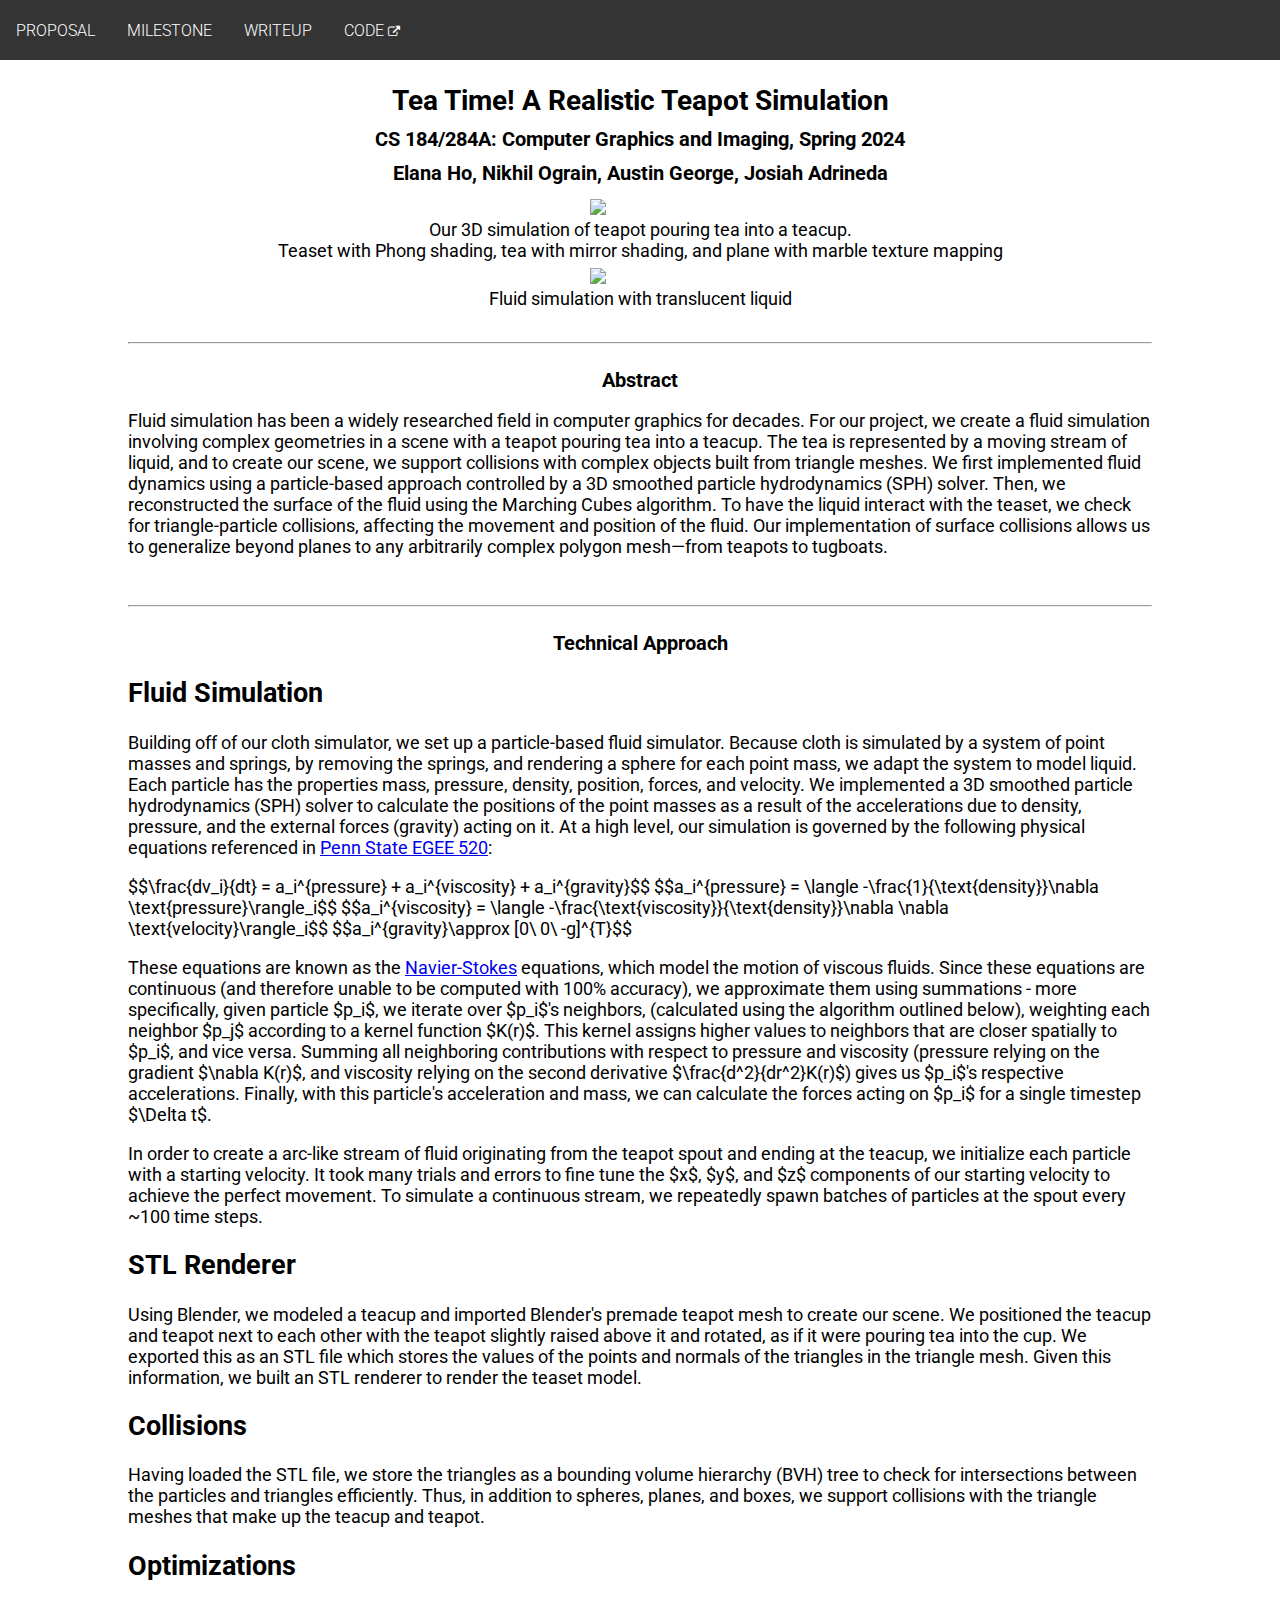
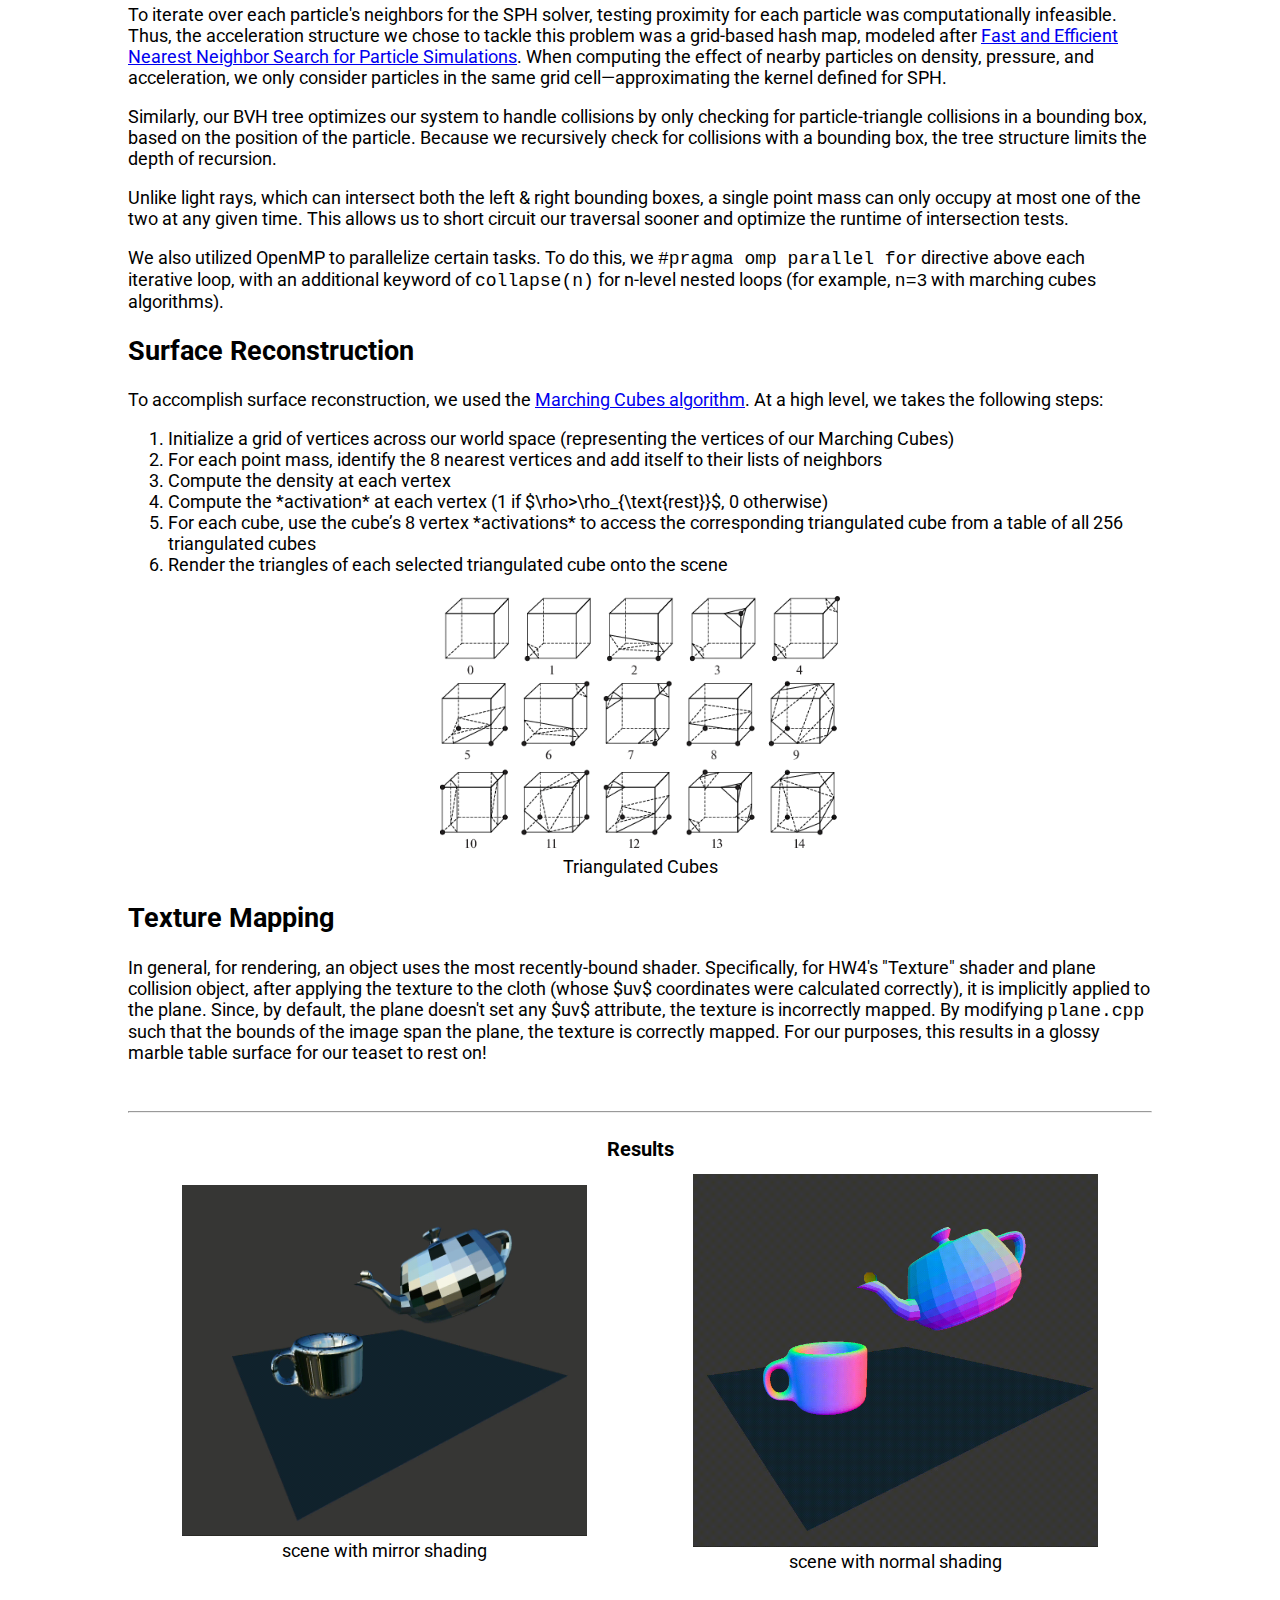
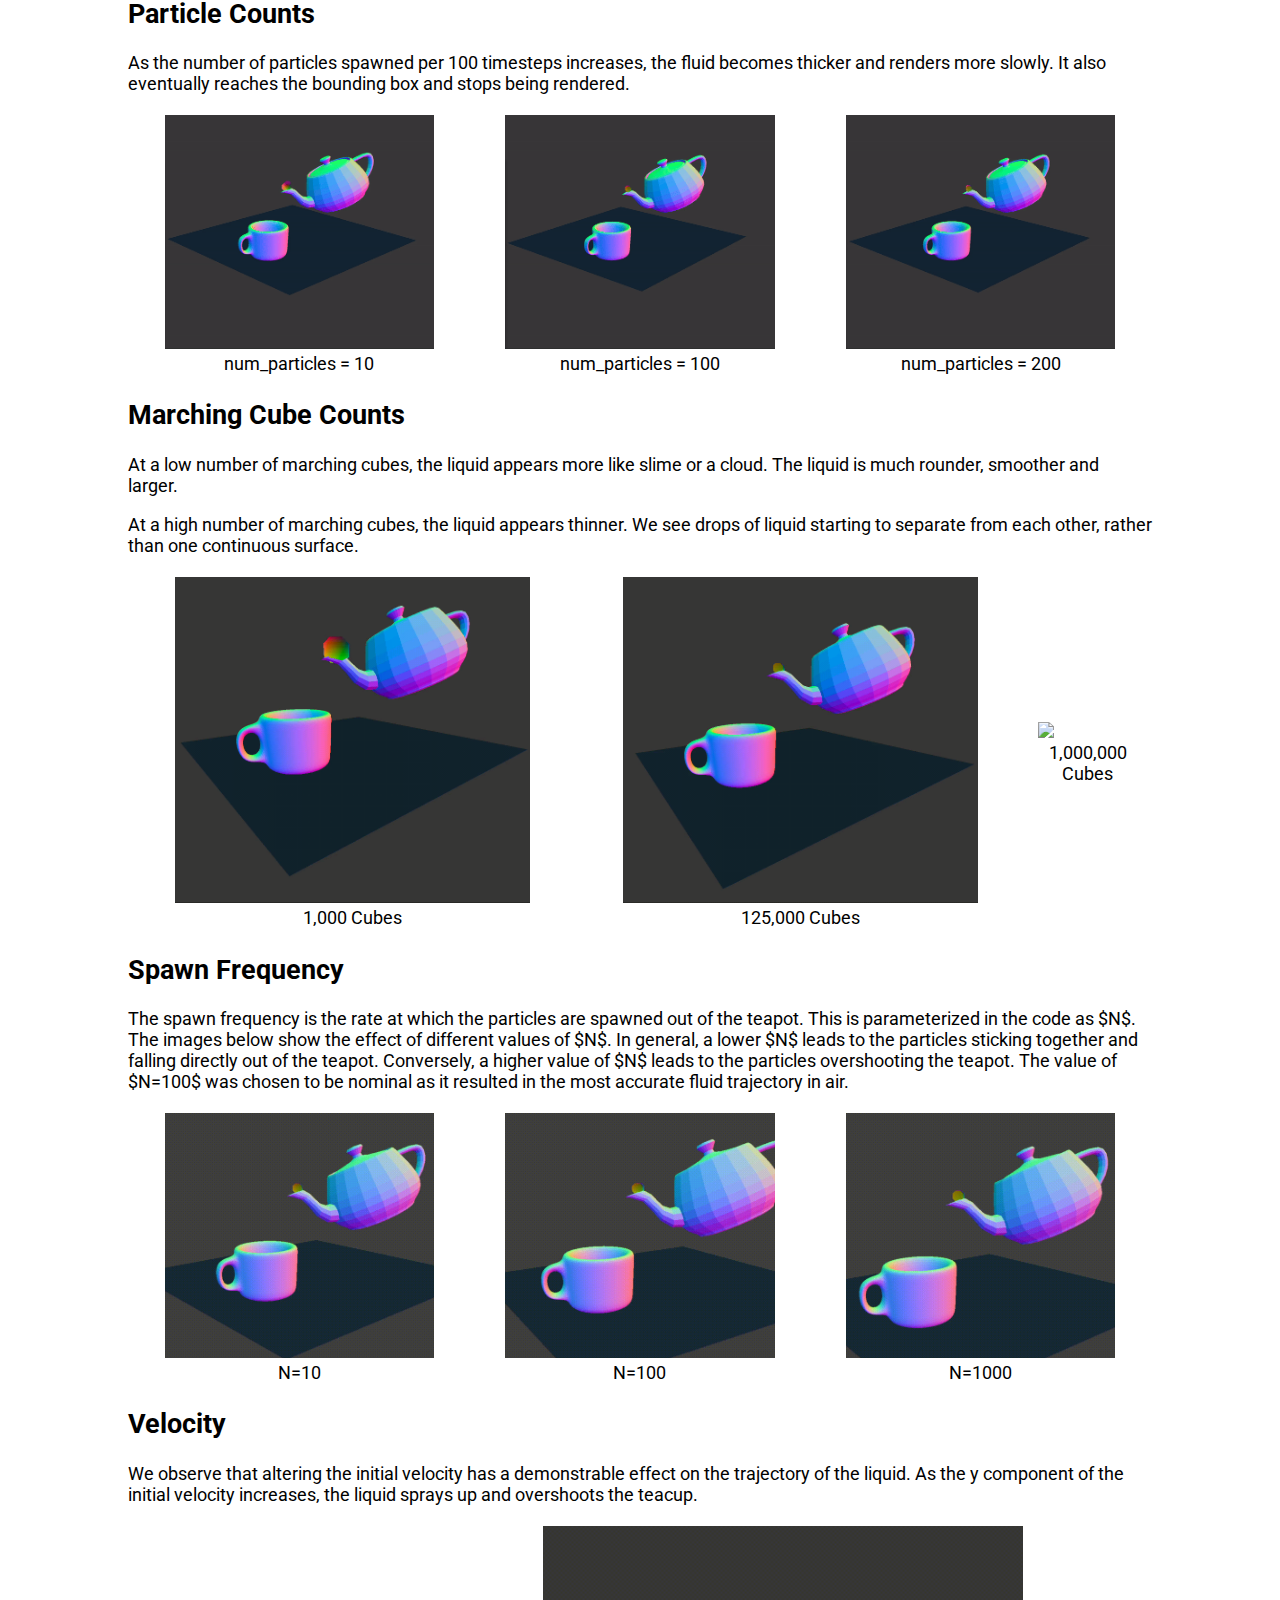
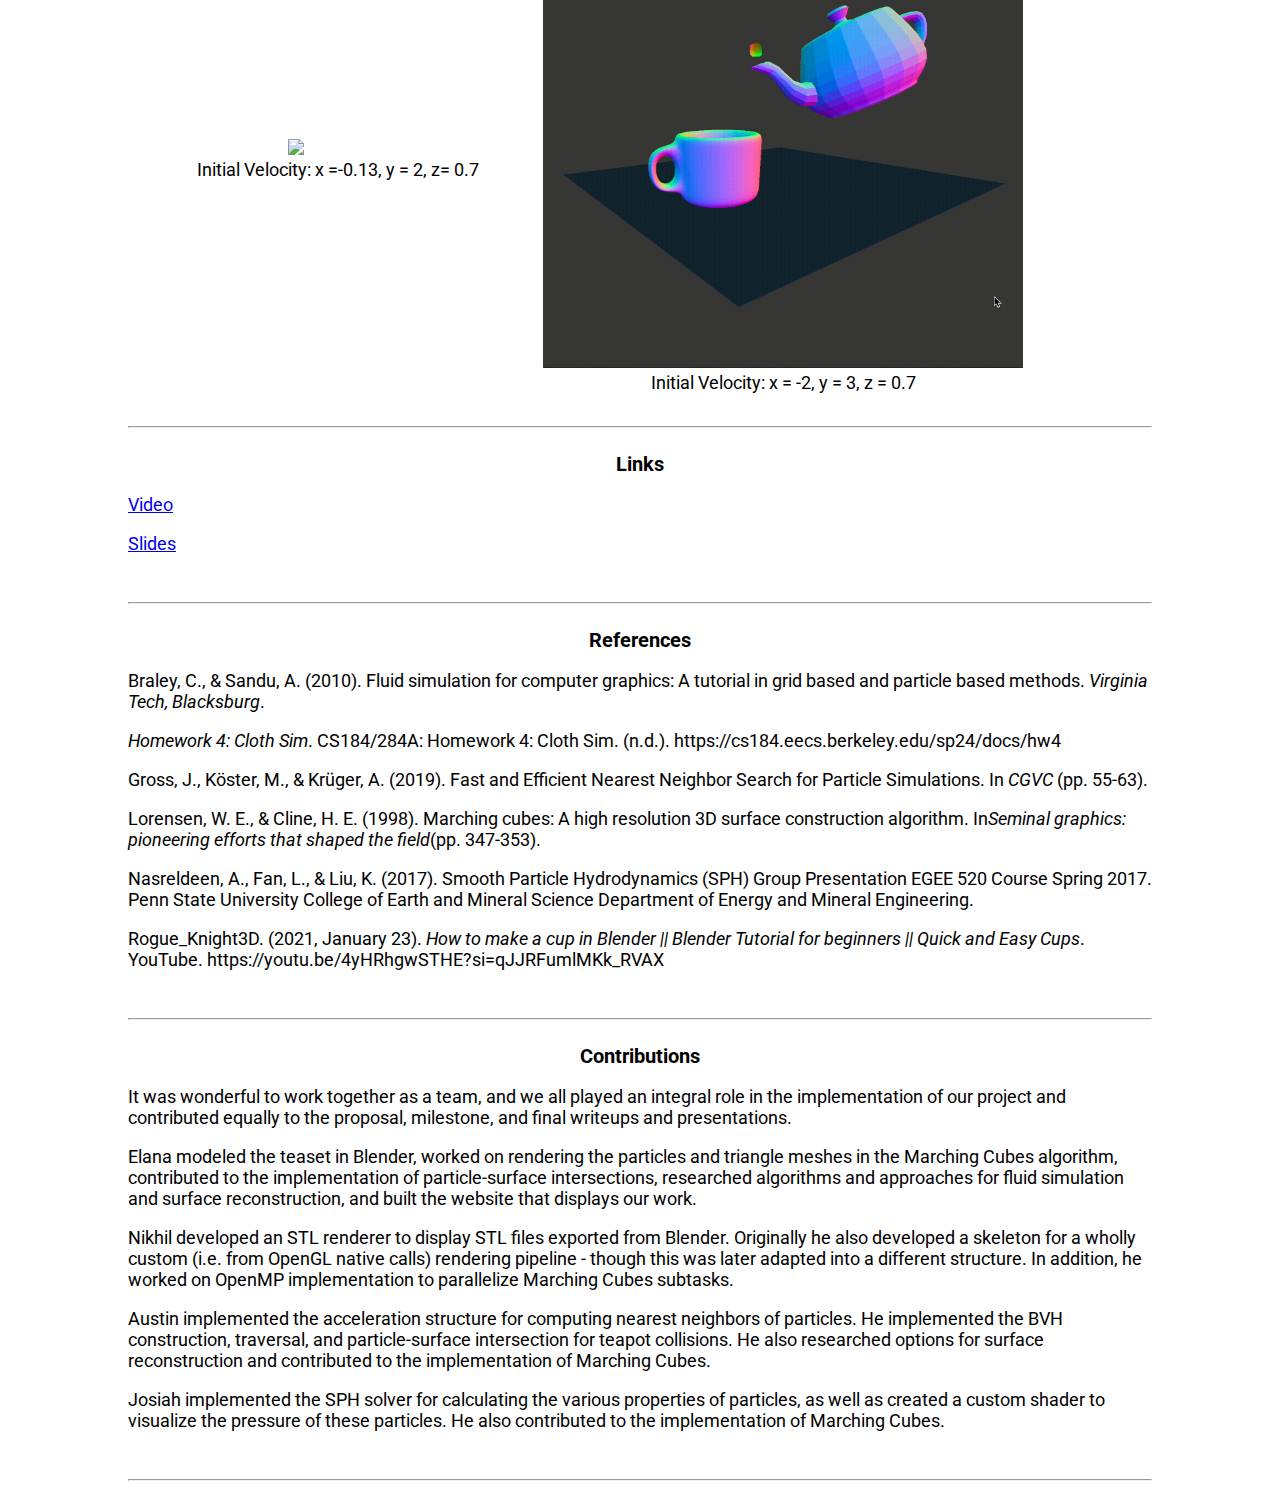
==== docs/index.html @ 9efa7954 "caption" ====
<!DOCTYPE html>
<html>
<head>
  <link rel="preconnect" href="https://fonts.googleapis.com">
  <link rel="preconnect" href="https://fonts.gstatic.com" crossorigin>
  <link href="https://fonts.googleapis.com/css2?family=Roboto:wght@300;400&display=swap" rel="stylesheet">

  <link type="text/css" rel="stylesheet" href="style.css">

  <script>
    MathJax = {
      tex: {
        inlineMath: [['$', '$'], ['\\(', '\\)']]
      }
    };
  </script>
  <script src="https://polyfill.io/v3/polyfill.min.js?features=es6"></script>
  <script id="MathJax-script" async src="https://cdn.jsdelivr.net/npm/mathjax@3/es5/tex-mml-chtml.js"></script>
  <link rel="stylesheet" href="https://cdnjs.cloudflare.com/ajax/libs/font-awesome/4.7.0/css/font-awesome.min.css">
  <link type="image/png" rel="icon" href="images/icon.png">

  <title>Tea Time! ☕</title>
</head>
<body>
<div class="menu">
  <ul>
    <li class="nonlogo"><a href="./proposal.html">PROPOSAL</a></li>
    <li class="nonlogo"><a href="./milestone.html">MILESTONE</a></li>
    <li class="nonlogo"><a href="./index.html">WRITEUP</a></li>
    <li class="nonlogo"><a href="https://github.com/ageor0114/fluid-playground/" target="_blank">CODE <i style="font-size:12px" class="fa">&#xf08e;</i></a></li>
  </ul>
</div>

<div class="submenu">
  <div class="header">Tea Time! A Realistic Teapot Simulation</div>
  <div class="subheader center">CS 184/284A: Computer Graphics and Imaging, Spring 2024</div>
  <div class="subheader center">Elana Ho, Nikhil Ograin, Austin George, Josiah Adrineda</div>

  <table><tr>
    <td>
      <div class="center">
        <img src="images/final-demo-trimmed.gif" class="single-image" /><br />
        <span>Our 3D simulation of teapot pouring tea into a teacup. <br> Teaset with Phong shading, tea with mirror shading, and plane with marble texture mapping</span>
      </div>
    </td>
  </tr>
  </table>

  <table><tr>
    <td>
      <div class="center">
        <img src="images/tea_fancy.gif" class="single-image" /><br />
        <span>Fluid simulation with translucent liquid</span>
      </div>
    </td>
  </tr>
  </table>
  <br /><hr />

  <div class="content-item abstract">
    <a class="anchor" id="abstract"></a>
    <div class="subheader center">Abstract</div>

    <p>Fluid simulation has been a widely researched field in computer graphics for decades. For our project, we create a fluid simulation involving complex geometries in a scene with a teapot pouring tea into a teacup. The tea is represented by a moving stream of liquid, and to create our scene, we support collisions with complex objects built from triangle meshes. We first implemented fluid dynamics using a particle-based approach controlled by a 3D smoothed particle hydrodynamics (SPH) solver. Then, we reconstructed the surface of the fluid using the Marching Cubes algorithm. To have the liquid interact with the teaset, we check for triangle-particle collisions, affecting the movement and position of the fluid. Our implementation of surface collisions allows us to generalize beyond planes to any arbitrarily complex polygon mesh&#x2014;from teapots to tugboats.</p>

    <br /><hr />
  </div>


  <div class="content-item tech">
    <a class="anchor" id="tech"></a>
    <div class="subheader center">Technical Approach</div>

    <h2>Fluid Simulation</h2>
    <p>Building off of our cloth simulator, we set up a particle-based fluid simulator. Because cloth is simulated by a system of point masses and springs, by removing the springs, and rendering a sphere for each point mass, we adapt the system to model liquid. Each particle has the properties mass, pressure, density, position, forces, and velocity. We implemented a 3D smoothed particle hydrodynamics (SPH) solver to calculate the positions of the point masses as a result of the accelerations due to density, pressure, and the external forces (gravity) acting on it. At a high level, our simulation is governed by the following physical equations referenced in <a href="https://personal.ems.psu.edu/~fkd/courses/EGEE520/2017Deliverables/SPH_2017.pdf">Penn State EGEE 520</a>:</p>

    $$\frac{dv_i}{dt} = a_i^{pressure} + a_i^{viscosity} + a_i^{gravity}$$
    $$a_i^{pressure} = \langle -\frac{1}{\text{density}}\nabla \text{pressure}\rangle_i$$
    $$a_i^{viscosity} = \langle -\frac{\text{viscosity}}{\text{density}}\nabla \nabla \text{velocity}\rangle_i$$
    $$a_i^{gravity}\approx [0\ 0\ -g]^{T}$$

    <p>These equations are known as the <a href="https://en.wikipedia.org/wiki/Navier%E2%80%93Stokes_equations">Navier-Stokes</a> equations, which model the motion of viscous fluids. Since these equations are continuous (and therefore unable to be computed with 100% accuracy), we approximate them using summations - more specifically, given particle $p_i$, we iterate over $p_i$'s neighbors, (calculated using the algorithm outlined below), weighting each neighbor $p_j$ according to a kernel function $K(r)$. This kernel assigns higher values to neighbors that are closer spatially to $p_i$, and vice versa. Summing all neighboring contributions with respect to pressure and viscosity (pressure relying on the gradient $\nabla K(r)$, and viscosity relying on the second derivative $\frac{d^2}{dr^2}K(r)$) gives us $p_i$'s respective accelerations. Finally, with this particle's acceleration and mass, we can calculate the forces acting on $p_i$ for a single timestep $\Delta t$.</p>

    <p>In order to create a arc-like stream of fluid originating from the teapot spout and ending at the teacup, we initialize each particle with a starting velocity. It took many trials and errors to fine tune the $x$, $y$, and $z$ components of our starting velocity to achieve the perfect movement. To simulate a continuous stream, we repeatedly spawn batches of particles at the spout every ~100 time steps.</p>

    <h2>STL Renderer</h2>
    <p>Using Blender, we modeled a teacup and imported Blender's premade teapot mesh to create our scene. We positioned the teacup and teapot next to each other with the teapot slightly raised above it and rotated, as if it were pouring tea into the cup. We exported this as an STL file which stores the values of the points and normals of the triangles in the triangle mesh. Given this information, we built an STL renderer to render the teaset model.</p>

    <h2>Collisions</h2>

    <p>Having loaded the STL file, we store the triangles as a bounding volume hierarchy (BVH) tree to check for intersections between the particles and triangles efficiently. Thus, in addition to spheres, planes, and boxes, we support collisions with the triangle meshes that make up the teacup and teapot.</p>

    <h2>Optimizations</h2>
    <p>To iterate over each particle's neighbors for the SPH solver, testing proximity for each particle was computationally infeasible. Thus, the acceleration structure we chose to tackle this problem was a grid-based hash map, modeled after <a href="https://diglib.eg.org/bitstream/handle/10.2312/cgvc20191258/055-063.pdf">Fast and Efficient Nearest Neighbor Search for Particle Simulations</a>. When computing the effect of nearby particles on density, pressure, and acceleration, we only consider particles in the same grid cell&#x2014;approximating the kernel defined for SPH.</p>

    <p>Similarly, our BVH tree optimizes our system to handle collisions by only checking for particle-triangle collisions in a bounding box, based on the position of the particle. Because we recursively check for collisions with a bounding box, the tree structure limits the depth of recursion.</p>

    <p>Unlike light rays, which can intersect both the left & right bounding boxes, a single point mass can only occupy at most one of the two at any given time. This allows us to short circuit our traversal sooner and optimize the runtime of intersection tests.</p>

    <p>We also utilized OpenMP to parallelize certain tasks. To do this, we <span class="code">#pragma omp parallel for</span> directive above each iterative loop, with an additional keyword of <span class="code">collapse(n)</span> for n-level nested loops (for example, <span class="code">n=3</span> with marching cubes algorithms).</p>

    <h2>Surface Reconstruction</h2>
    <p>To accomplish surface reconstruction, we used the <a href="https://dl.acm.org/doi/pdf/10.1145/280811.281026">Marching Cubes algorithm</a>. At a high level, we takes the following steps:</p>

    <ol>
      <li>Initialize a grid of vertices across our world space (representing the vertices of our Marching Cubes)</li>
      <li>For each point mass, identify the 8 nearest vertices and add itself to their lists of neighbors</li>
      <li>Compute the density at each vertex</li>
      <li>Compute the *activation* at each vertex (1 if $\rho>\rho_{\text{rest}}$, 0 otherwise)</li>
      <li>For each cube, use the cube’s 8 vertex *activations* to access the corresponding triangulated cube from a table of all 256 triangulated cubes</li>
      <li>Render the triangles of each selected triangulated cube onto the scene</li>
    </ol>

    <table><tr>
      <td>
        <div class="center">
          <img src="images/surface-reconstruction.png" class="single-image" /><br />
          <span>Triangulated Cubes</span>
        </div>
      </td>
    </table>

    <h2>Texture Mapping</h2>

    <p>In general, for rendering, an object uses the most recently-bound shader. Specifically, for HW4's "Texture" shader and plane collision object, after applying the texture to the cloth (whose $uv$ coordinates were calculated correctly), it is implicitly applied to the plane. Since, by default, the plane doesn't set any $uv$ attribute, the texture is incorrectly mapped. By modifying <span class="code">plane.cpp</span>  such that the bounds of the image span the plane, the texture is correctly mapped. For our purposes, this results in a glossy marble table surface for our teaset to rest on!</p>

    <br /><hr />
  </div>

  <div class="content-item results">
    <a class="anchor" id="results"></a>
    <div class="subheader center">Results</div>

    <table><tr>
      <td>
        <div class="center">
          <img src="images/mirror.gif" class="single-image" /><br />
          <span>scene with mirror shading</span>
        </div>
      </td>
      <td>
        <div class="center">
          <img src="images/normal.gif" class="single-image" /><br />
          <span>scene with normal shading</span>
        </div>
      </td>
    </tr>
    </table>

    <h2>Particle Counts</h2>
    <p>As the number of particles spawned per 100 timesteps increases, the fluid becomes thicker and renders more slowly. It also eventually reaches the bounding box and stops being rendered. </p>
    <table><tr>
      <td>
        <div class="center">
          <img src="images/num_particles=10.gif" class="single-image" /><br />
          <span>num_particles = 10</span>
        </div>
      </td>
      <td>
        <div class="center">
          <img src="images/num_particles=100.gif" class="single-image" /><br />
          <span>num_particles = 100</span>
        </div>
      </td>
      <td>
        <div class="center">
          <img src="images/num_particles=200.gif" class="single-image" /><br />
          <span>num_particles = 200</span>
        </div>
      </td>
    </tr>
    </table>

    <h2>Marching Cube Counts</h2>
    <p>At a low number of marching cubes, the liquid appears more like slime or a cloud. The liquid is much rounder, smoother and larger.</p>

    <p>At a high number of marching cubes, the liquid appears thinner. We see drops of liquid starting to separate from each other, rather than one continuous surface.</p>
    <table><tr>
      <td>
        <div class="center">
          <img src="images/marchingCubes1.gif" class="single-image" /><br />
          <span>1,000 Cubes</span>
        </div>
      </td>
      <td>
        <div class="center">
          <img src="images/marchingCubes2.gif" class="single-image" /><br />
          <span>125,000 Cubes</span>
        </div>
      </td>
      <td>
        <div class="center">
          <img src="images/marchingCubes3.gif" class="single-image" /><br />
          <span>1,000,000 Cubes</span>
        </div>
      </td>
    </tr>
    </table>


    <h2>Spawn Frequency</h2>
    <p>The spawn frequency is the rate at which the particles are spawned out of the teapot. This is parameterized in the code as $N$. The images below show the effect of different values of $N$. In general, a lower $N$ leads to the particles sticking together and falling directly out of the teapot. Conversely, a higher value of $N$ leads to the particles overshooting the teapot. The value of $N=100$ was chosen to be nominal as it resulted in the most accurate fluid trajectory in air.</p>

    <table><tr>
      <td>
        <div class="center">
          <img src="images/spawn_freq_10.gif" class="single-image" /><br />
          <span>N=10</span>
        </div>
      </td>
      <td>
        <div class="center">
          <img src="images/spawn_freq_100.gif" class="single-image" /><br />
          <span>N=100</span>
        </div>
      </td>
      <td>
        <div class="center">
          <img src="images/spawn_freq_1000.gif" class="single-image" /><br />
          <span>N=1000</span>
        </div>
      </td>
    </tr>
    </table>

    <h2>Velocity</h2>
    <p>We observe that altering the initial velocity has a demonstrable effect on the trajectory of the liquid. As the y component of the initial velocity increases, the liquid sprays up and overshoots the teacup.</p>

    <table><tr>
      <td>
        <div class="center">
          <img src="images/near_traj.gif" class="single-image" /><br />
          <span>Initial Velocity: x =-0.13, y = 2, z= 0.7</span>
        </div>
      </td>
      <td>
        <div class="center">
          <img src="images/far_traj.gif" class="single-image" /><br />
          <span>Initial Velocity: x = -2, y = 3, z = 0.7</span>
        </div>
      </td>
    </tr>
    </table>

    <br /><hr />
  </div>

  <div class="content-item links">
    <a class="anchor" id="links"></a>
    <div class="subheader center">Links</div>

    <p><a href="https://drive.google.com/file/d/1AfBAdHw6NItOZs4zoFhBq4CM8wiq4n3B/view?usp=sharing">Video</a></p>

    <p><a href="https://docs.google.com/presentation/d/1lgBviphswes6hlUBUFaMrEl2R2pbpW_jCttPmegh7iM/edit?usp=sharing">Slides</a></p>

    <br /><hr />
  </div>

  <div class="content-item references">
    <a class="anchor" id="references"></a>
    <div class="subheader center">References</div>

    <p>Braley, C., & Sandu, A. (2010). Fluid simulation for computer graphics: A tutorial in grid based and particle based methods. <em>Virginia Tech, Blacksburg</em>.</p>

    <p><em>Homework 4: Cloth Sim</em>. CS184/284A: Homework 4: Cloth Sim. (n.d.). https://cs184.eecs.berkeley.edu/sp24/docs/hw4</p>

    <p>Gross, J., K&ouml;ster, M., & Kr&uuml;ger, A. (2019). Fast and Efficient Nearest Neighbor Search for Particle Simulations. In <em>CGVC</em> (pp. 55-63).</p>

    <p>Lorensen, W. E., & Cline, H. E. (1998). Marching cubes: A high resolution 3D surface construction algorithm. In<em>Seminal graphics: pioneering efforts that shaped the field</em>(pp. 347-353).</p>

    <p>Nasreldeen, A., Fan, L., & Liu, K. (2017). Smooth Particle Hydrodynamics (SPH) Group Presentation EGEE 520 Course Spring 2017. Penn State University College of Earth and Mineral Science Department of Energy and Mineral Engineering.</p>

    <p>Rogue_Knight3D. (2021, January 23). <em>How to make a cup in Blender || Blender Tutorial for beginners || Quick and Easy Cups</em>. YouTube. https://youtu.be/4yHRhgwSTHE?si=qJJRFumlMKk_RVAX</p>

    <br /><hr />
  </div>

  <div class="content-item contributions">
    <a class="anchor" id="contributions"></a>
    <div class="subheader center">Contributions</div>

    <p>It was wonderful to work together as a team, and we all played an integral role in the implementation of our project and contributed equally to the proposal, milestone, and final writeups and presentations.</p>

    <p>Elana modeled the teaset in Blender, worked on rendering the particles and triangle meshes in the Marching Cubes algorithm, contributed to the implementation of particle-surface intersections, researched algorithms and approaches for fluid simulation and surface reconstruction, and built the website that displays our work.</p>

    <p>Nikhil developed an STL renderer to display STL files exported from Blender. Originally he also developed a skeleton for a wholly custom (i.e. from OpenGL native calls) rendering pipeline - though this was later adapted into a different structure. In addition, he worked on OpenMP implementation to parallelize Marching Cubes subtasks.</p>

    <p>Austin implemented the acceleration structure for computing nearest neighbors of particles. He implemented the BVH construction, traversal, and particle-surface intersection for teapot collisions. He also researched options for surface reconstruction and contributed to the implementation of Marching Cubes.</p>

    <p>Josiah implemented the SPH solver for calculating the various properties of particles, as well as created a custom shader to visualize the pressure of these particles. He also contributed to the implementation of Marching Cubes.</p>

    <br /><hr />
  </div>


</div>
</body>
</html>
---- docs/style.css ----
html {
  scroll-behavior: smooth;
}

body {
  width: 100%;
  margin: 0;
  font-family: Roboto, sans-serif;
  /* color: #ececec; */
  background-color: white;
}

.menu {
  width: 100%;
}

.submenu {
  margin: 84px 10% 30px 10%;
  font-size: 18px;
}

.pagebreak {
  height: 100vh;
}

.content-item {
  padding-top: 15px;
}

.header {
  text-align: center;
  font-size: 28px;
  font-weight: bold;
  margin-bottom: 10px;
}

.subheader {
  font-size: 20px;
  font-weight: bold;
  margin-bottom: 10px;
}

.center {
  text-align: center;
}

table {
  margin: 0px auto;
}

.number-table td {
  border: 2px solid black;
  padding: 5px;
}

.number-table table {
  border-collapse: collapse;
}

.code {
  font-family: monospace;
}

a.anchor {
  display: block;
  position: relative;
  top: -80px;
  visibility: hidden;
}

.submenu ul {
  line-height: 1.35;
}

.menu {
  position: fixed;
  top: 0;
}

.menu button {
  border: none;
  background-color: transparent;
  outline: none;
}

.menu ul {
  list-style-type: none;
  margin: 0;
  padding: 0;
  overflow: hidden;
  background-color: #343434;
  position: relative;
  font-weight: 300;
  height: 60px;
}

.menu li:not(.rightlogo) {
  float: left;
}

.menu .nonlogo {
  margin: 0;
  -ms-transform: translateY(15%);
  transform: translateY(15%);
}

.menu li a {
  display: block;
  color: white;
  text-align: center;
  padding: 14px 16px;
  text-decoration: none;
  transition: 0.5s;
  /* font-weight: bold; */
}

.menu .logo a:hover {
  background-color: #8f00c3;
}

.menu .nonlogo a:hover {
  transition: 0.5s;
  background-color: #8f00c3;
  padding: 14px 25px;
}

.menu .rightlogo {
  float: right;
  padding-top: 0px;
  padding-bottom: 5px;
  padding-right: 8px;
}

.menu .rightlogo a:hover {
  background-color: #8f00c3;
}

#param-table {
  width: 100%;
}

.single-image {
  width: 80%;
  max-width: 600px;
  min-width: 100px;
}

@media print {
  .menu, .menu * {
    display: none !important;
  }

  .content-item {
    page-break-after: always;
  }
}
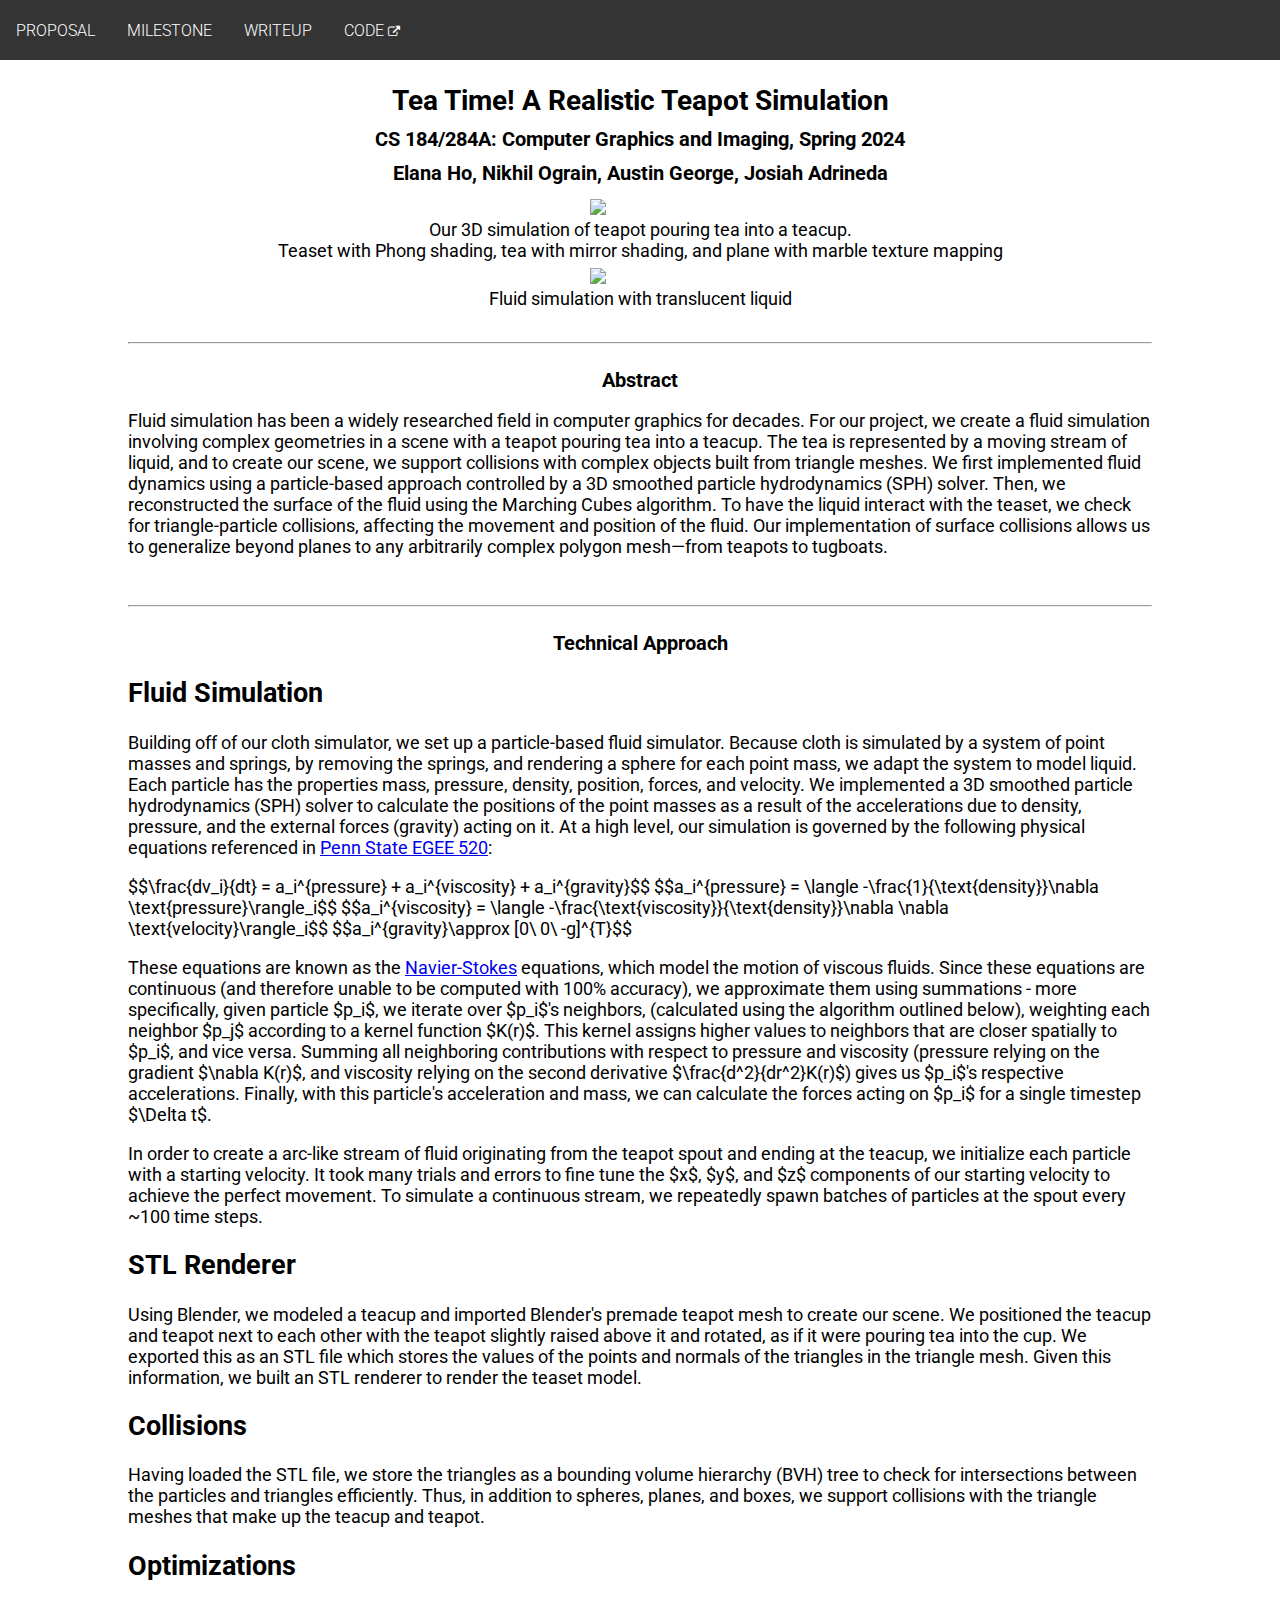
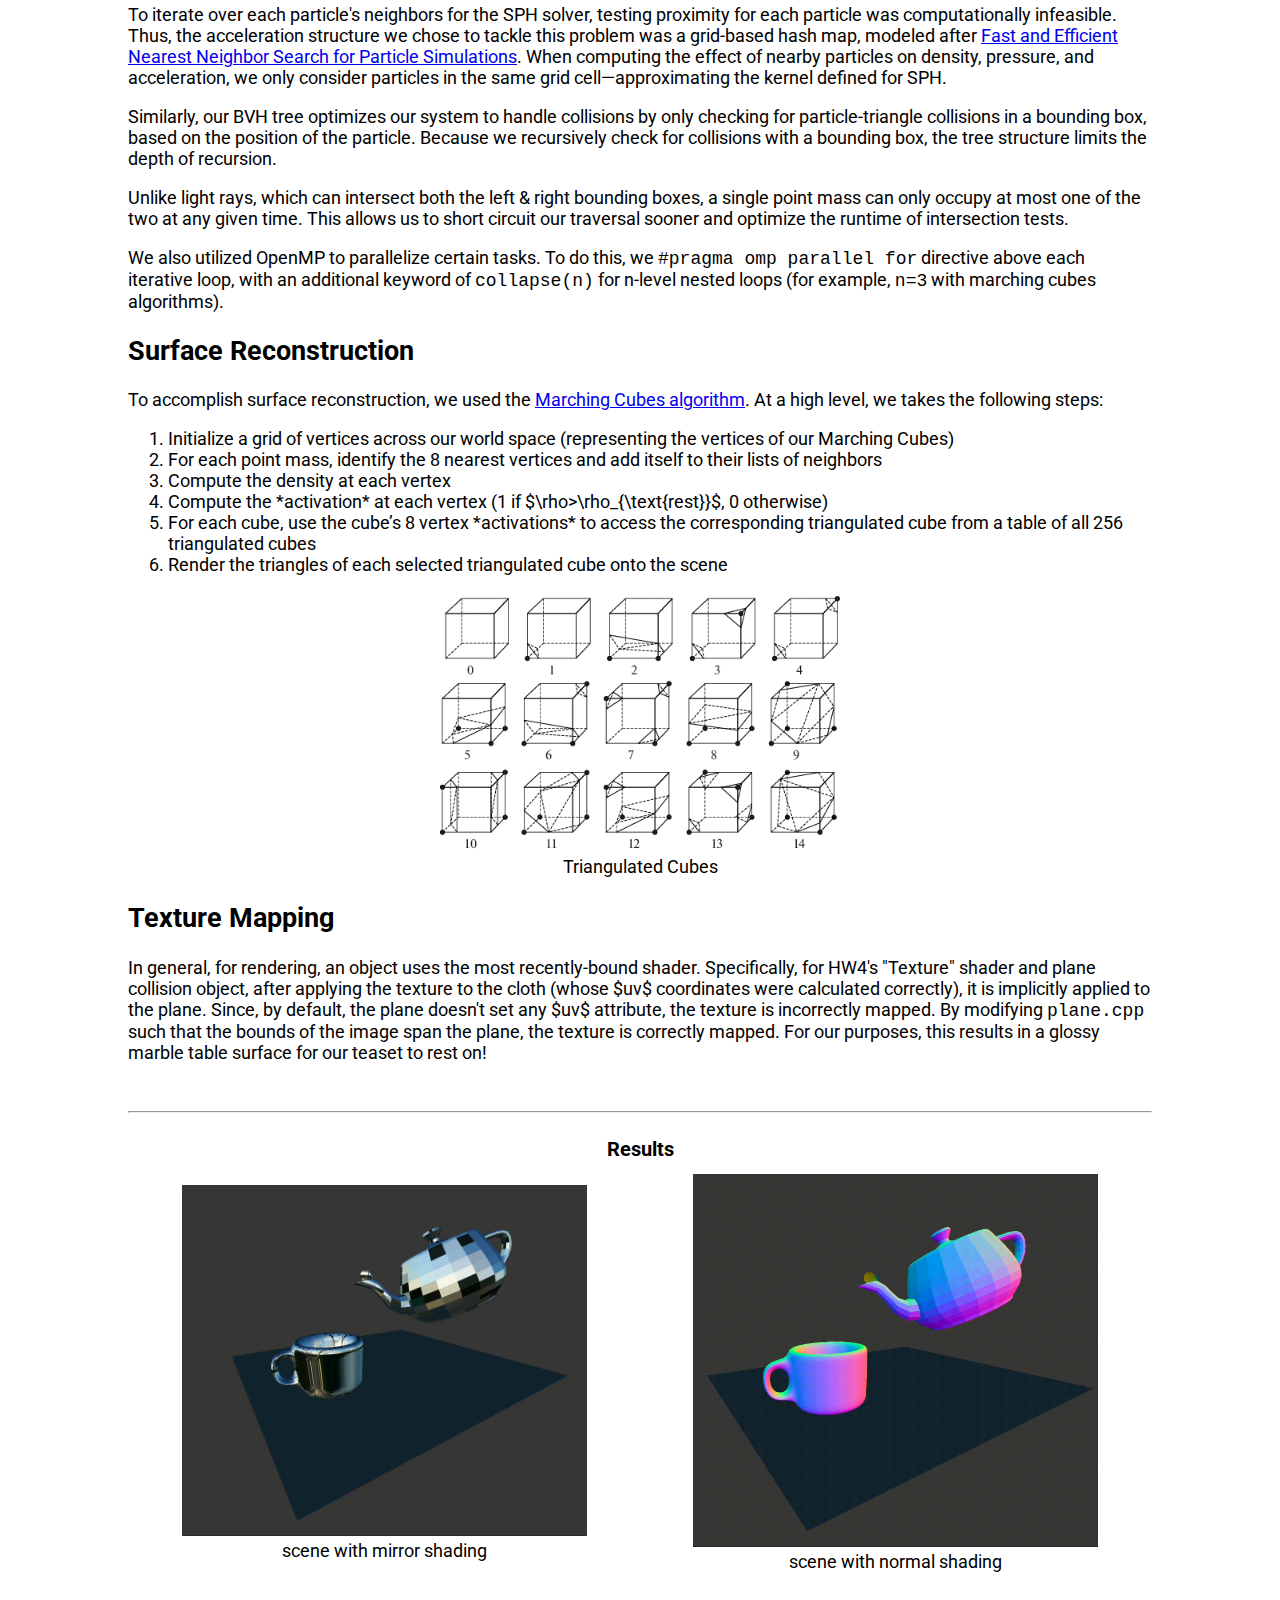
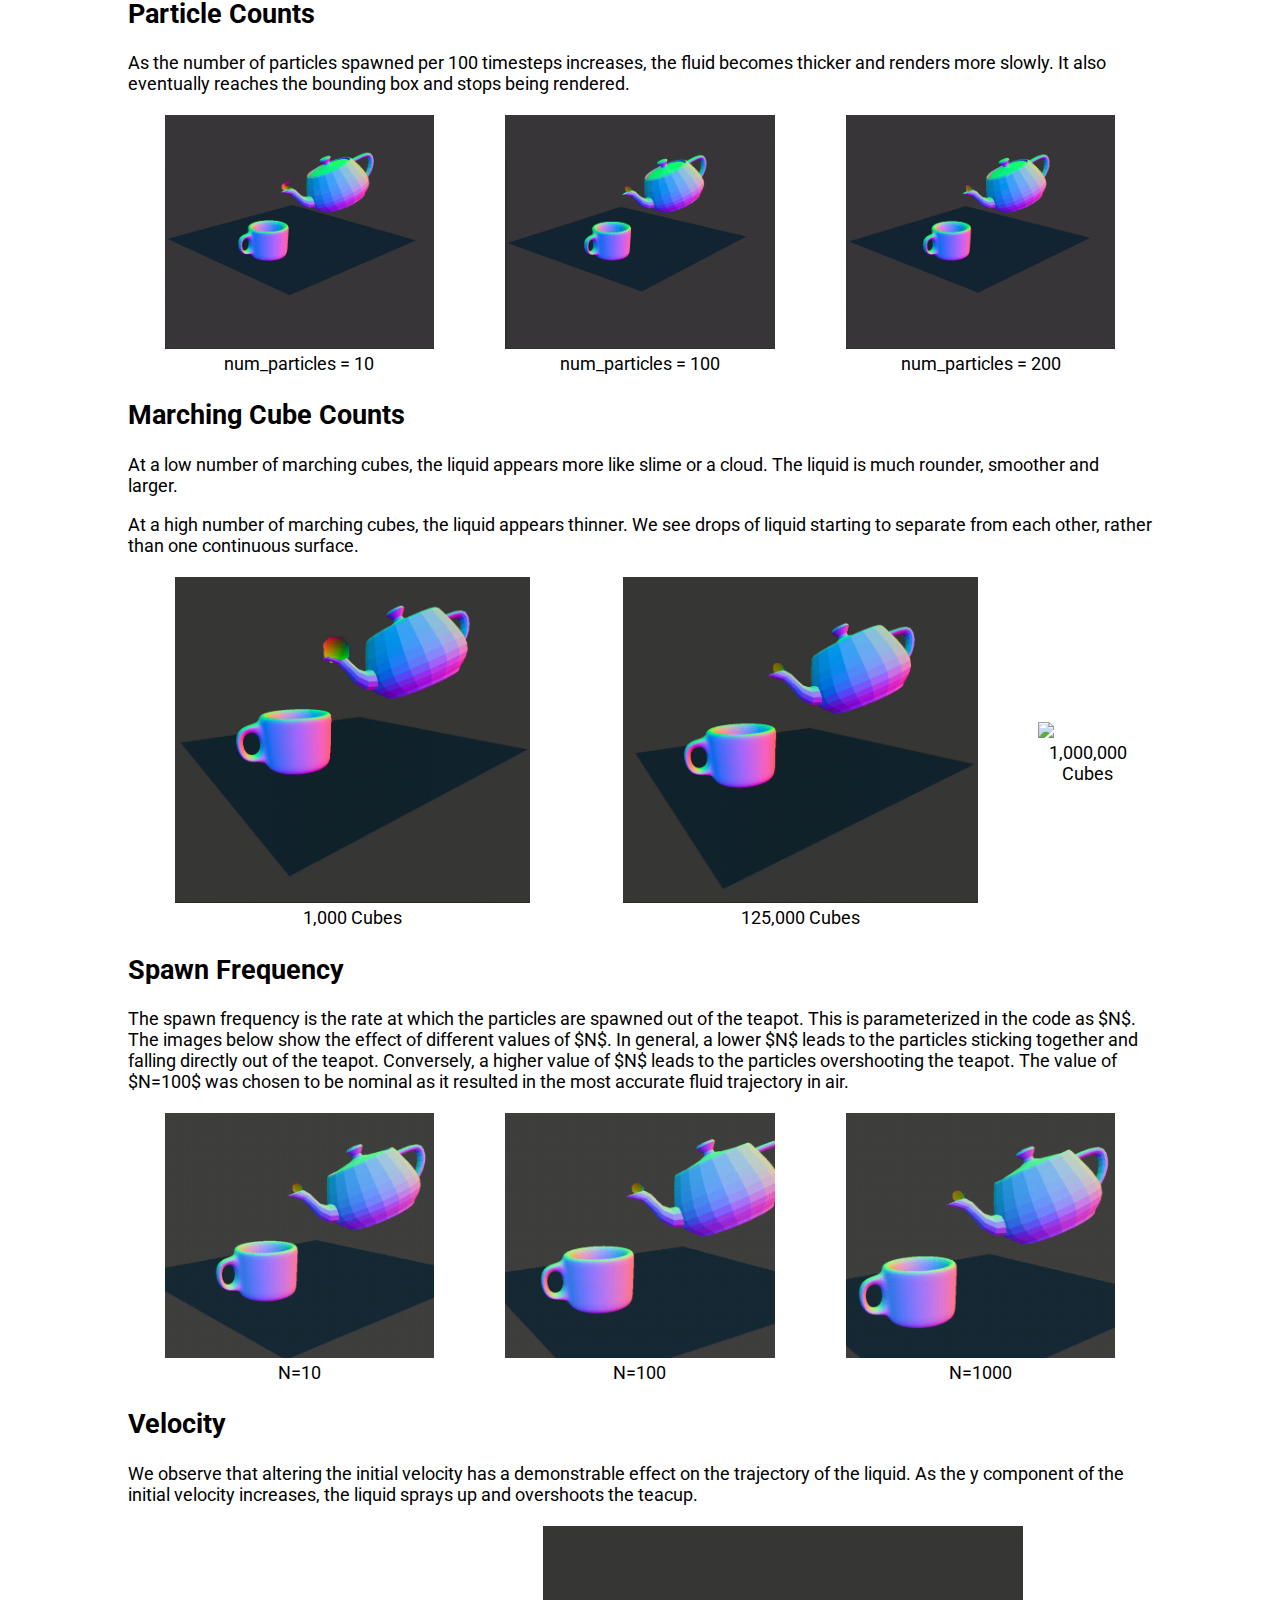
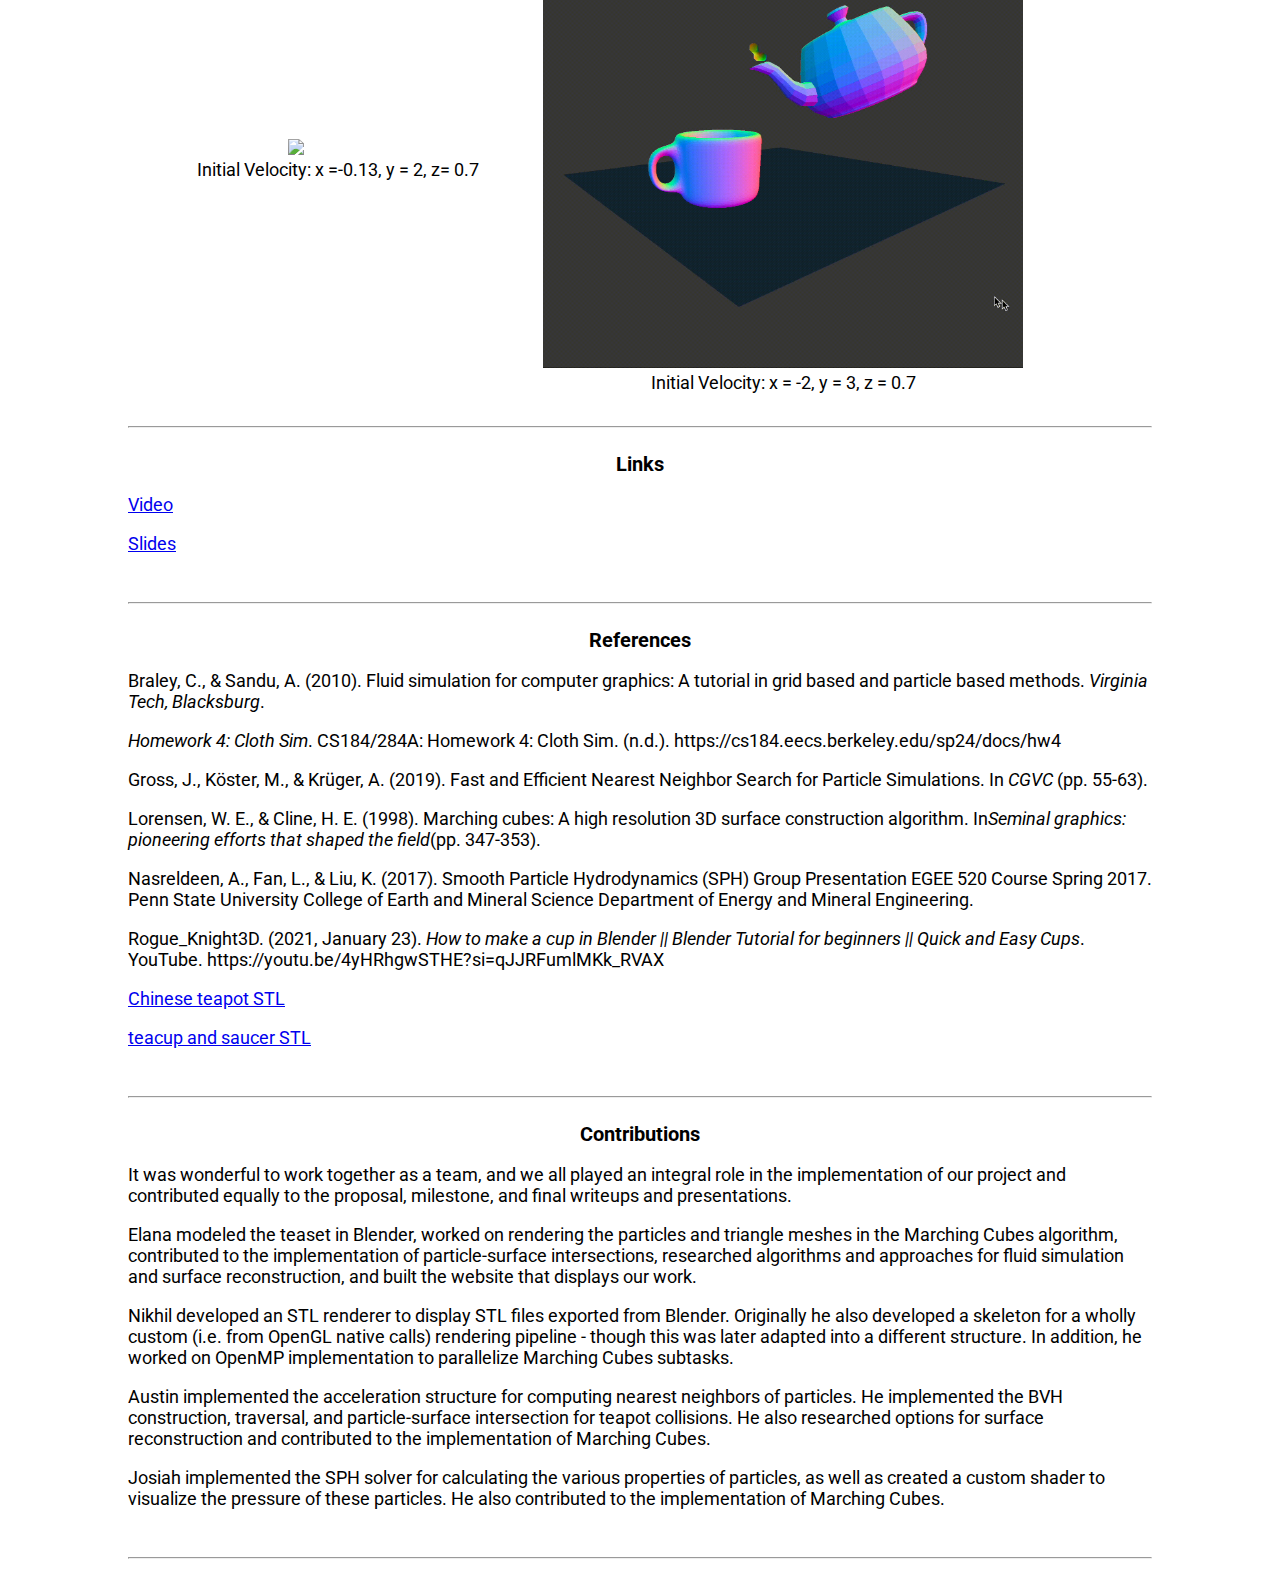
==== commit 11372c1b: "STL sources" ====
--- a/docs/index.html
+++ b/docs/index.html
@@ -272,6 +272,10 @@
 
     <p>Rogue_Knight3D. (2021, January 23). <em>How to make a cup in Blender || Blender Tutorial for beginners || Quick and Easy Cups</em>. YouTube. https://youtu.be/4yHRhgwSTHE?si=qJJRFumlMKk_RVAX</p>
 
+    <p><a href="https://cults3d.com/en/3d-model/art/chinese-teapot">Chinese teapot STL</a></p>
+
+    <p><a href="https://cults3d.com/en/3d-model/art/service-tea-cup-and-saucer">teacup and saucer STL</a></p>
+
     <br /><hr />
   </div>
 
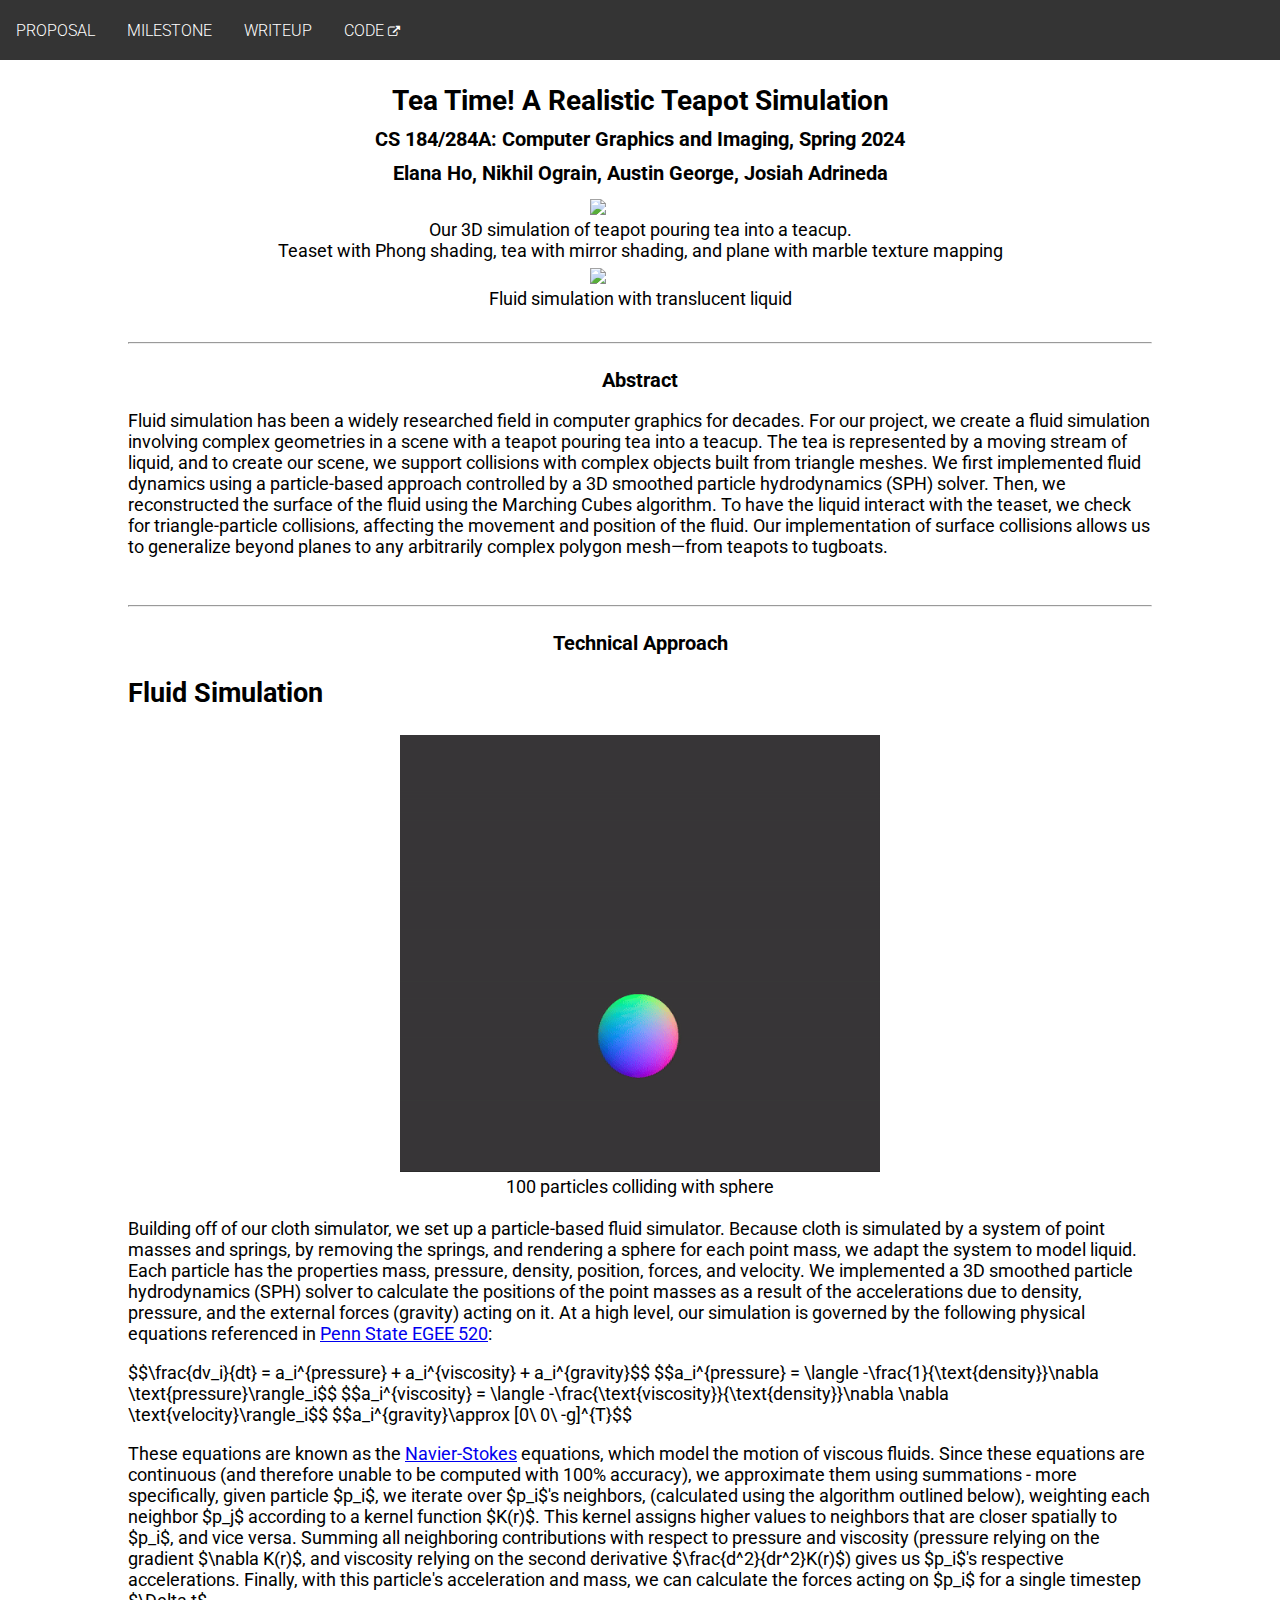
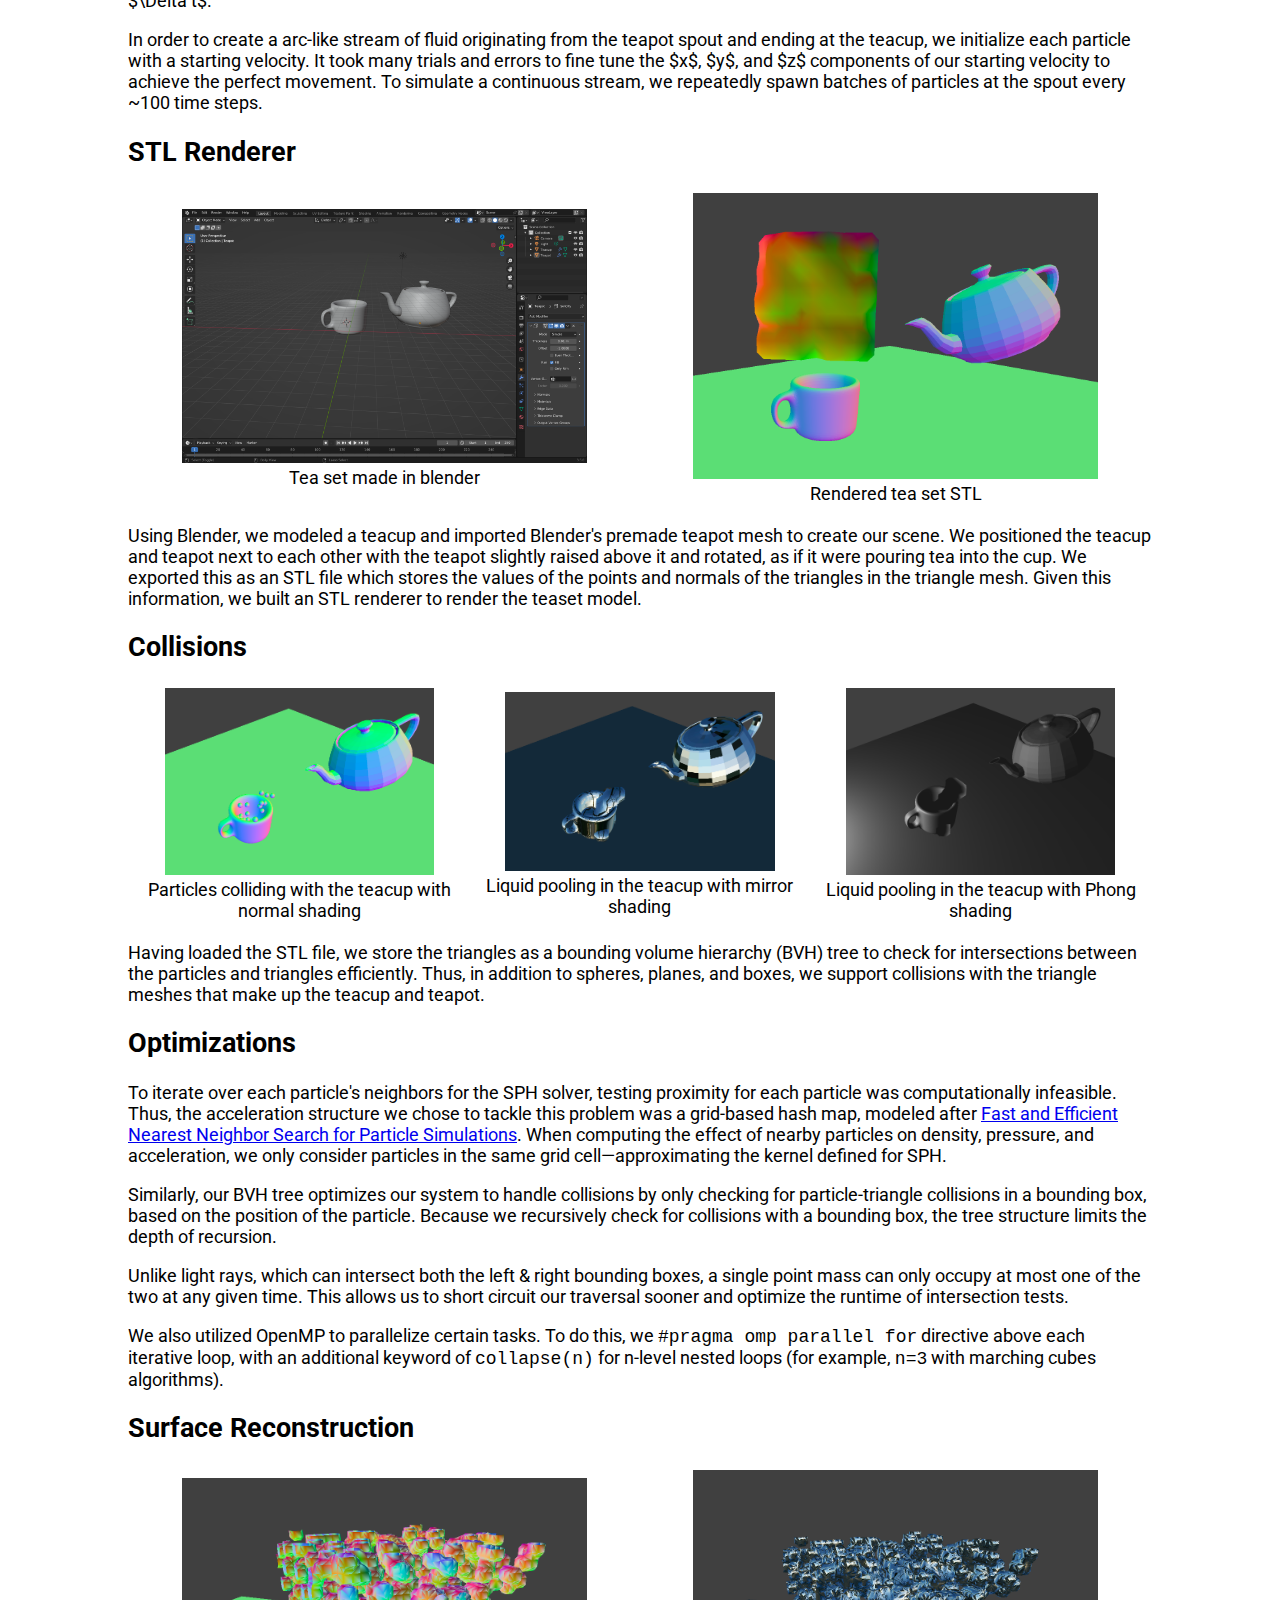
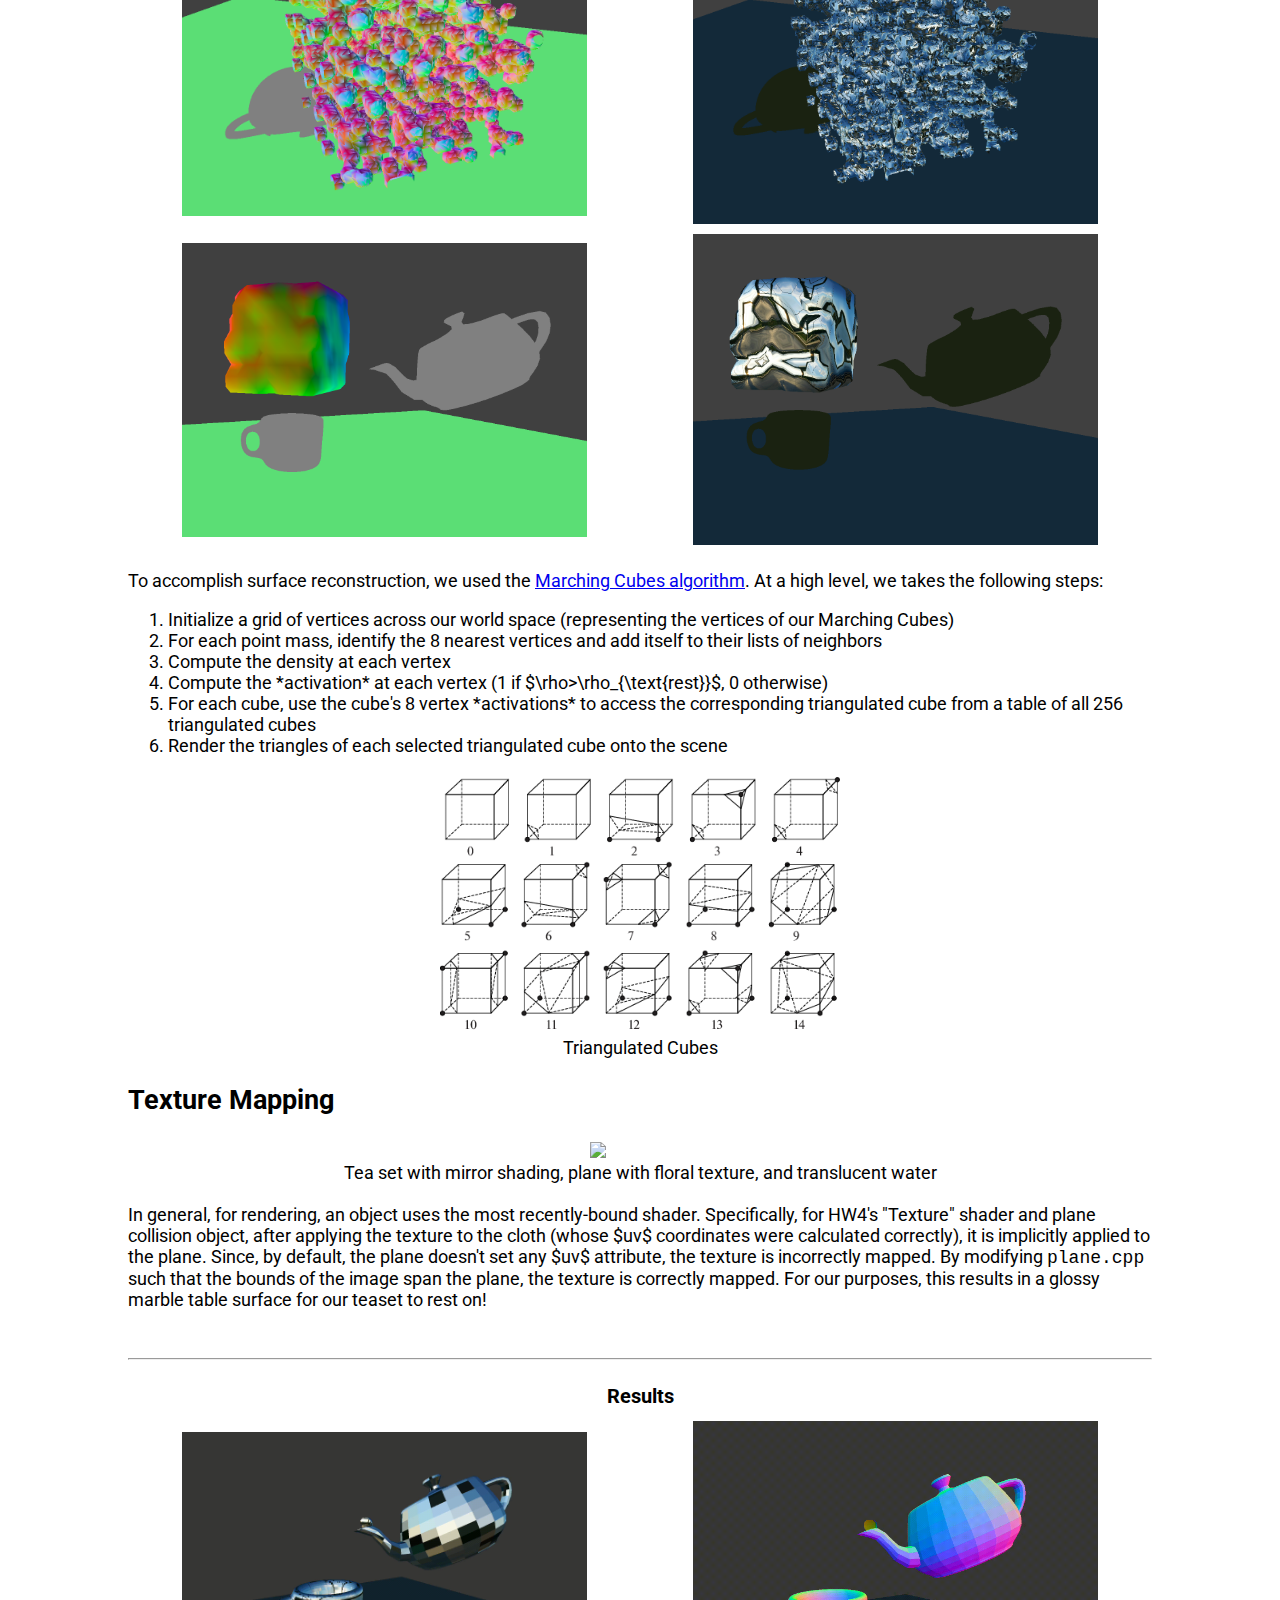
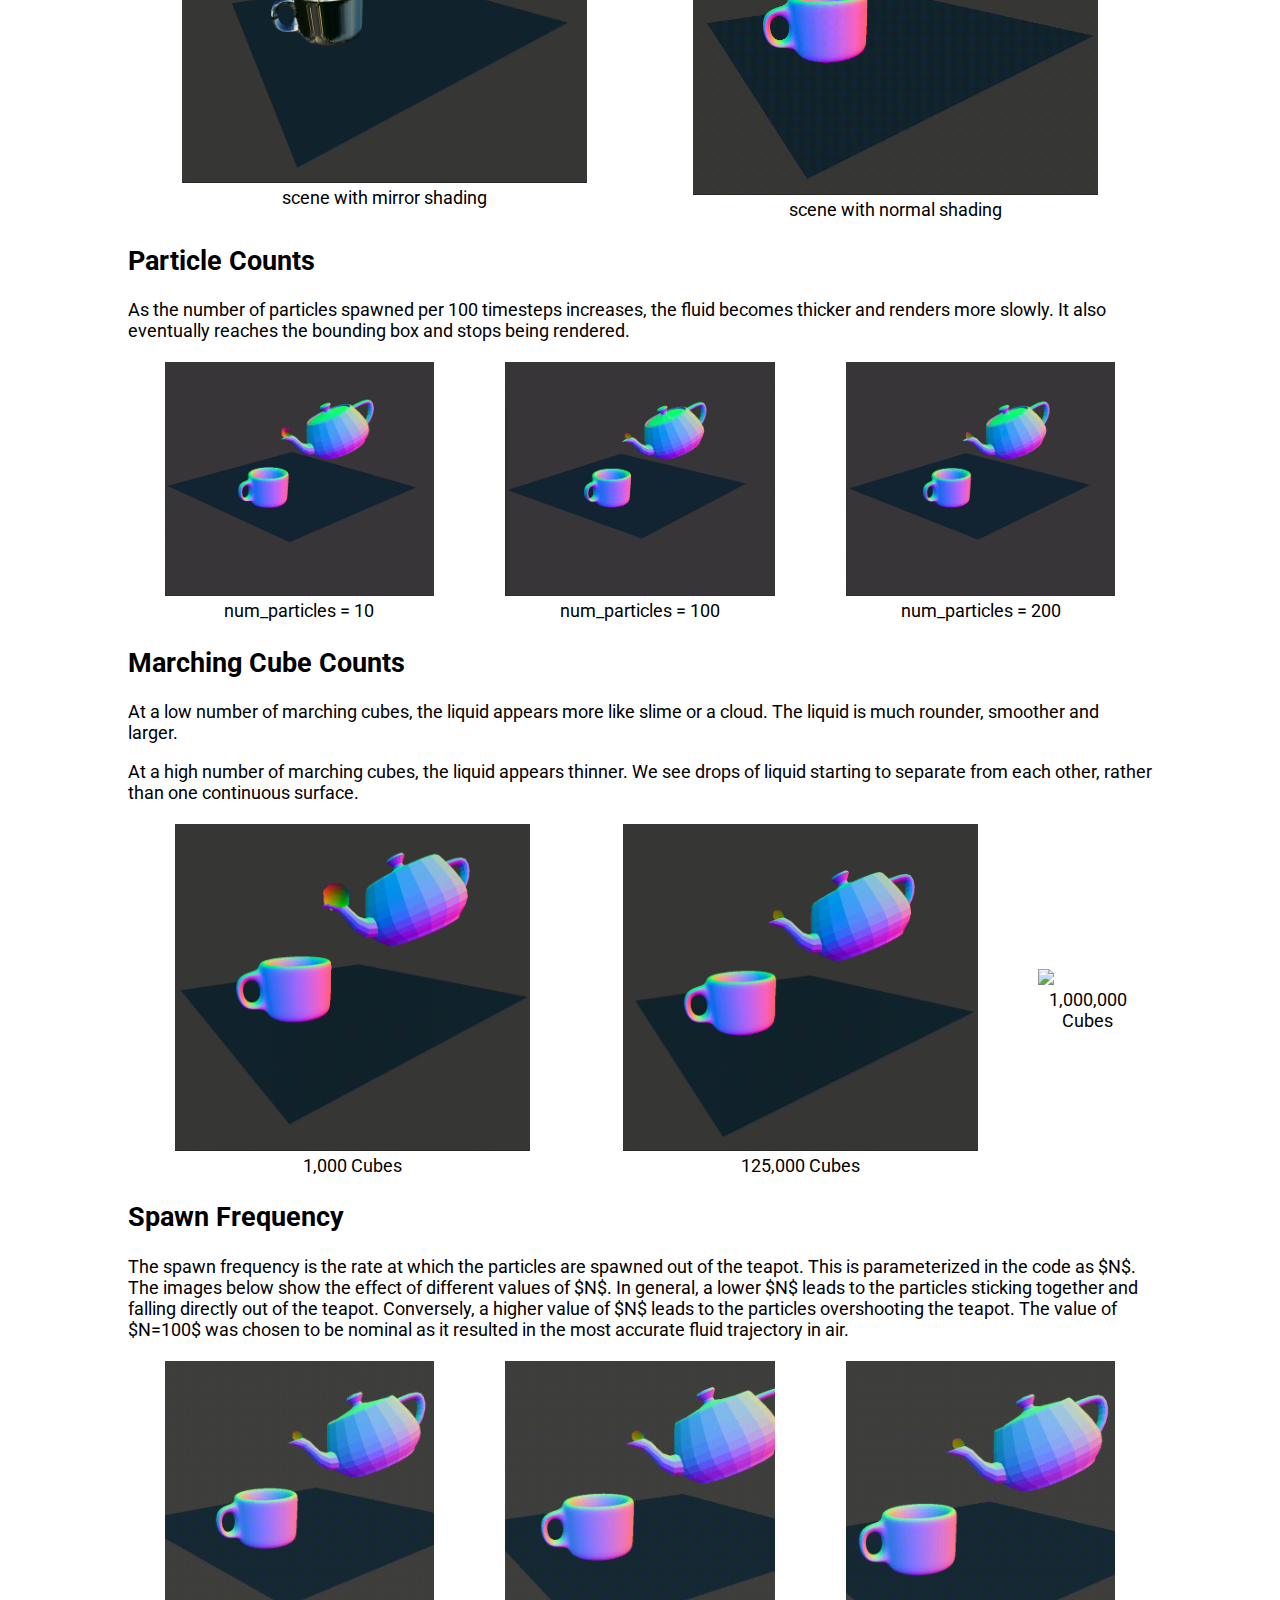
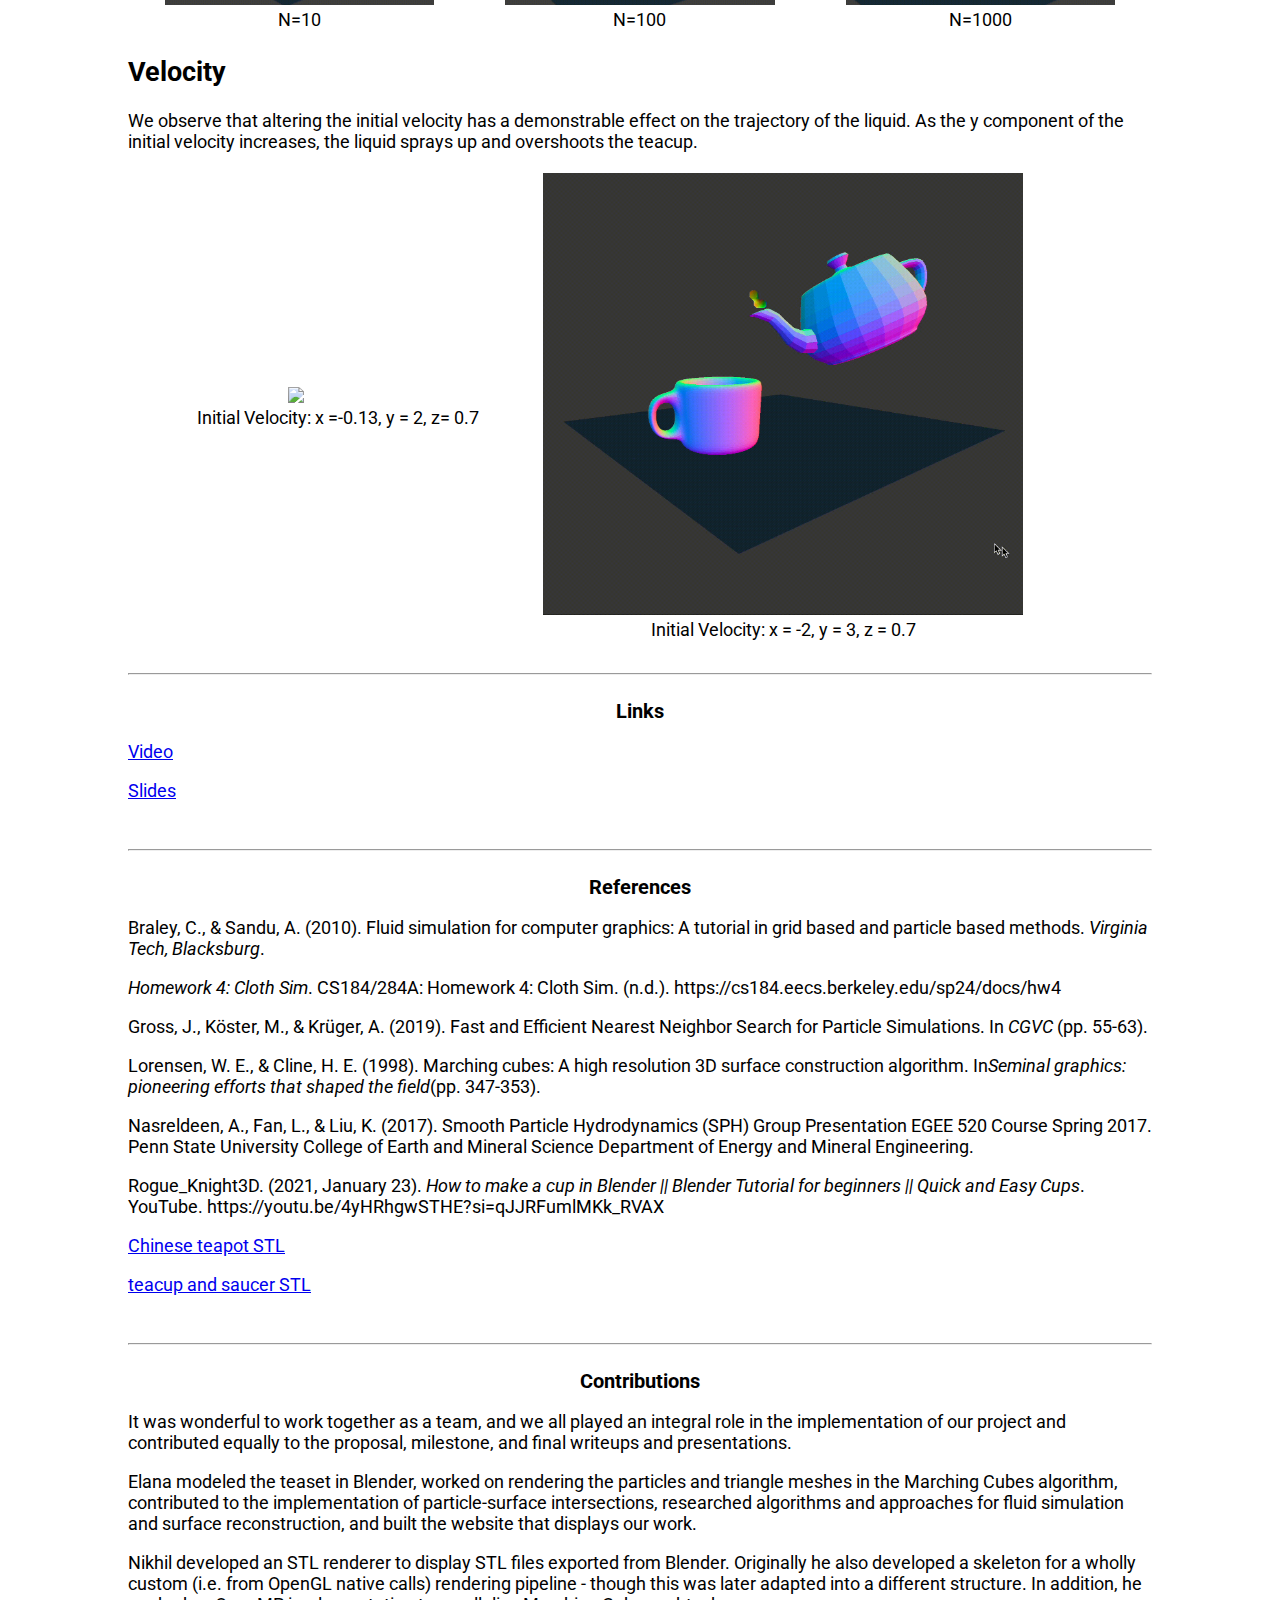
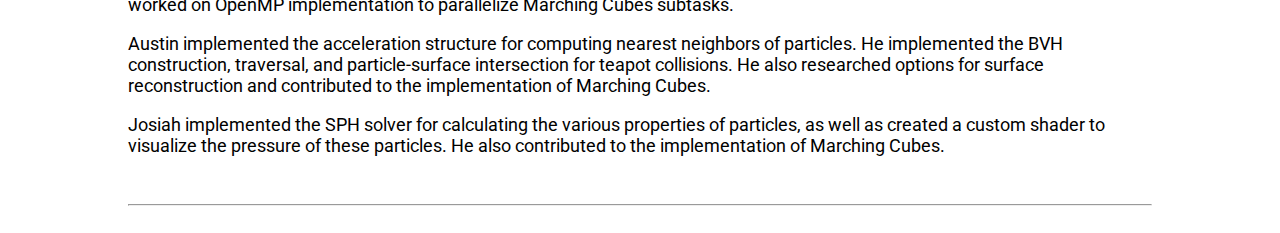
==== commit f6362f14: "more images" ====
--- a/docs/index.html
+++ b/docs/index.html
@@ -72,6 +72,16 @@
     <div class="subheader center">Technical Approach</div>
 
     <h2>Fluid Simulation</h2>
+
+    <table><tr>
+      <td>
+        <div class="center">
+          <img src="images/particles_sphere.gif" class="single-image" /><br />
+          <span>100 particles colliding with sphere</span>
+        </div>
+      </td>
+    </table>
+
     <p>Building off of our cloth simulator, we set up a particle-based fluid simulator. Because cloth is simulated by a system of point masses and springs, by removing the springs, and rendering a sphere for each point mass, we adapt the system to model liquid. Each particle has the properties mass, pressure, density, position, forces, and velocity. We implemented a 3D smoothed particle hydrodynamics (SPH) solver to calculate the positions of the point masses as a result of the accelerations due to density, pressure, and the external forces (gravity) acting on it. At a high level, our simulation is governed by the following physical equations referenced in <a href="https://personal.ems.psu.edu/~fkd/courses/EGEE520/2017Deliverables/SPH_2017.pdf">Penn State EGEE 520</a>:</p>
 
     $$\frac{dv_i}{dt} = a_i^{pressure} + a_i^{viscosity} + a_i^{gravity}$$
@@ -84,9 +94,45 @@
     <p>In order to create a arc-like stream of fluid originating from the teapot spout and ending at the teacup, we initialize each particle with a starting velocity. It took many trials and errors to fine tune the $x$, $y$, and $z$ components of our starting velocity to achieve the perfect movement. To simulate a continuous stream, we repeatedly spawn batches of particles at the spout every ~100 time steps.</p>
 
     <h2>STL Renderer</h2>
+
+    <table><tr>
+      <td>
+        <div class="center">
+          <img src="images/teaset_blender.png" class="single-image" /><br />
+          <span>Tea set made in blender</span>
+        </div>
+      </td>
+      <td>
+        <div class="center">
+          <img src="images/STL_with_marchingCubes.png" class="single-image" /><br />
+          <span>Rendered tea set STL</span>
+        </div>
+      </td>
+    </table>
+
     <p>Using Blender, we modeled a teacup and imported Blender's premade teapot mesh to create our scene. We positioned the teacup and teapot next to each other with the teapot slightly raised above it and rotated, as if it were pouring tea into the cup. We exported this as an STL file which stores the values of the points and normals of the triangles in the triangle mesh. Given this information, we built an STL renderer to render the teaset model.</p>
 
     <h2>Collisions</h2>
+    <table><tr>
+      <td>
+        <div class="center">
+          <img src="images/collisions_normal.png" class="single-image" /><br />
+          <span>Particles colliding with the teacup with normal shading</span>
+        </div>
+      </td>
+      <td>
+        <div class="center">
+          <img src="images/collisions_mirror.png" class="single-image" /><br />
+          <span>Liquid pooling in the teacup with mirror shading</span>
+        </div>
+      </td>
+      <td>
+        <div class="center">
+          <img src="images/collisions_phong.png" class="single-image" /><br />
+          <span>Liquid pooling in the teacup with Phong shading</span>
+        </div>
+      </td>
+    </table>
 
     <p>Having loaded the STL file, we store the triangles as a bounding volume hierarchy (BVH) tree to check for intersections between the particles and triangles efficiently. Thus, in addition to spheres, planes, and boxes, we support collisions with the triangle meshes that make up the teacup and teapot.</p>
 
@@ -100,6 +146,33 @@
     <p>We also utilized OpenMP to parallelize certain tasks. To do this, we <span class="code">#pragma omp parallel for</span> directive above each iterative loop, with an additional keyword of <span class="code">collapse(n)</span> for n-level nested loops (for example, <span class="code">n=3</span> with marching cubes algorithms).</p>
 
     <h2>Surface Reconstruction</h2>
+
+    <table><tr>
+      <td>
+        <div class="center">
+          <img src="images/marching_normal.png" class="single-image" /><br />
+        </div>
+      </td>
+      <td>
+        <div class="center">
+          <img src="images/marching_mirror.png" class="single-image" /><br />
+        </div>
+      </td>
+    </table>
+
+    <table><tr>
+      <td>
+        <div class="center">
+          <img src="images/marching_normal_blob.png" class="single-image" /><br />
+        </div>
+      </td>
+      <td>
+        <div class="center">
+          <img src="images/marching_mirror_blob.png" class="single-image" /><br />
+        </div>
+      </td>
+    </table>
+
     <p>To accomplish surface reconstruction, we used the <a href="https://dl.acm.org/doi/pdf/10.1145/280811.281026">Marching Cubes algorithm</a>. At a high level, we takes the following steps:</p>
 
     <ol>
@@ -107,7 +180,7 @@
       <li>For each point mass, identify the 8 nearest vertices and add itself to their lists of neighbors</li>
       <li>Compute the density at each vertex</li>
       <li>Compute the *activation* at each vertex (1 if $\rho>\rho_{\text{rest}}$, 0 otherwise)</li>
-      <li>For each cube, use the cube’s 8 vertex *activations* to access the corresponding triangulated cube from a table of all 256 triangulated cubes</li>
+      <li>For each cube, use the cube's 8 vertex *activations* to access the corresponding triangulated cube from a table of all 256 triangulated cubes</li>
       <li>Render the triangles of each selected triangulated cube onto the scene</li>
     </ol>
 
@@ -121,6 +194,15 @@
     </table>
 
     <h2>Texture Mapping</h2>
+
+    <table><tr>
+      <td>
+        <div class="center">
+          <img src="images/mirror_floral_water.gif" class="single-image" /><br />
+          <span>Tea set with mirror shading, plane with floral texture, and translucent water</span>
+        </div>
+      </td>
+    </table>
 
     <p>In general, for rendering, an object uses the most recently-bound shader. Specifically, for HW4's "Texture" shader and plane collision object, after applying the texture to the cloth (whose $uv$ coordinates were calculated correctly), it is implicitly applied to the plane. Since, by default, the plane doesn't set any $uv$ attribute, the texture is incorrectly mapped. By modifying <span class="code">plane.cpp</span>  such that the bounds of the image span the plane, the texture is correctly mapped. For our purposes, this results in a glossy marble table surface for our teaset to rest on!</p>
 
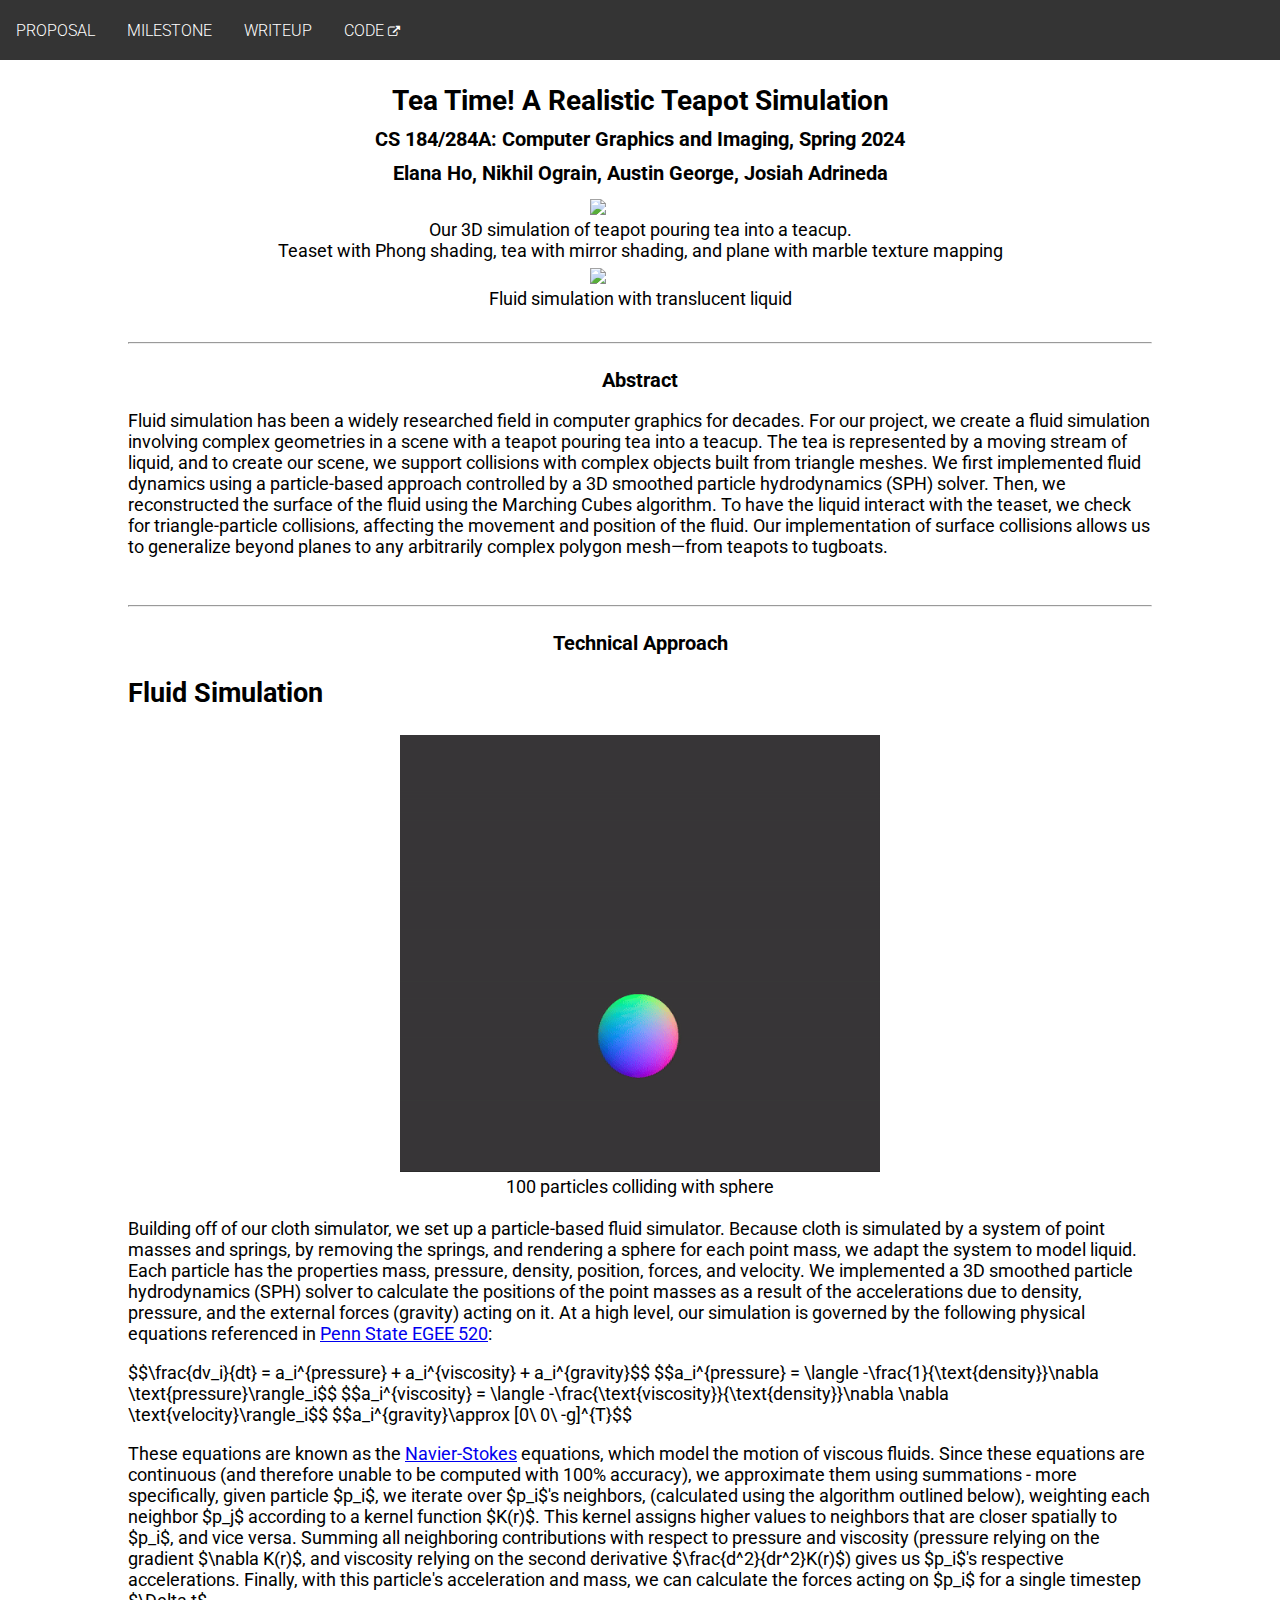
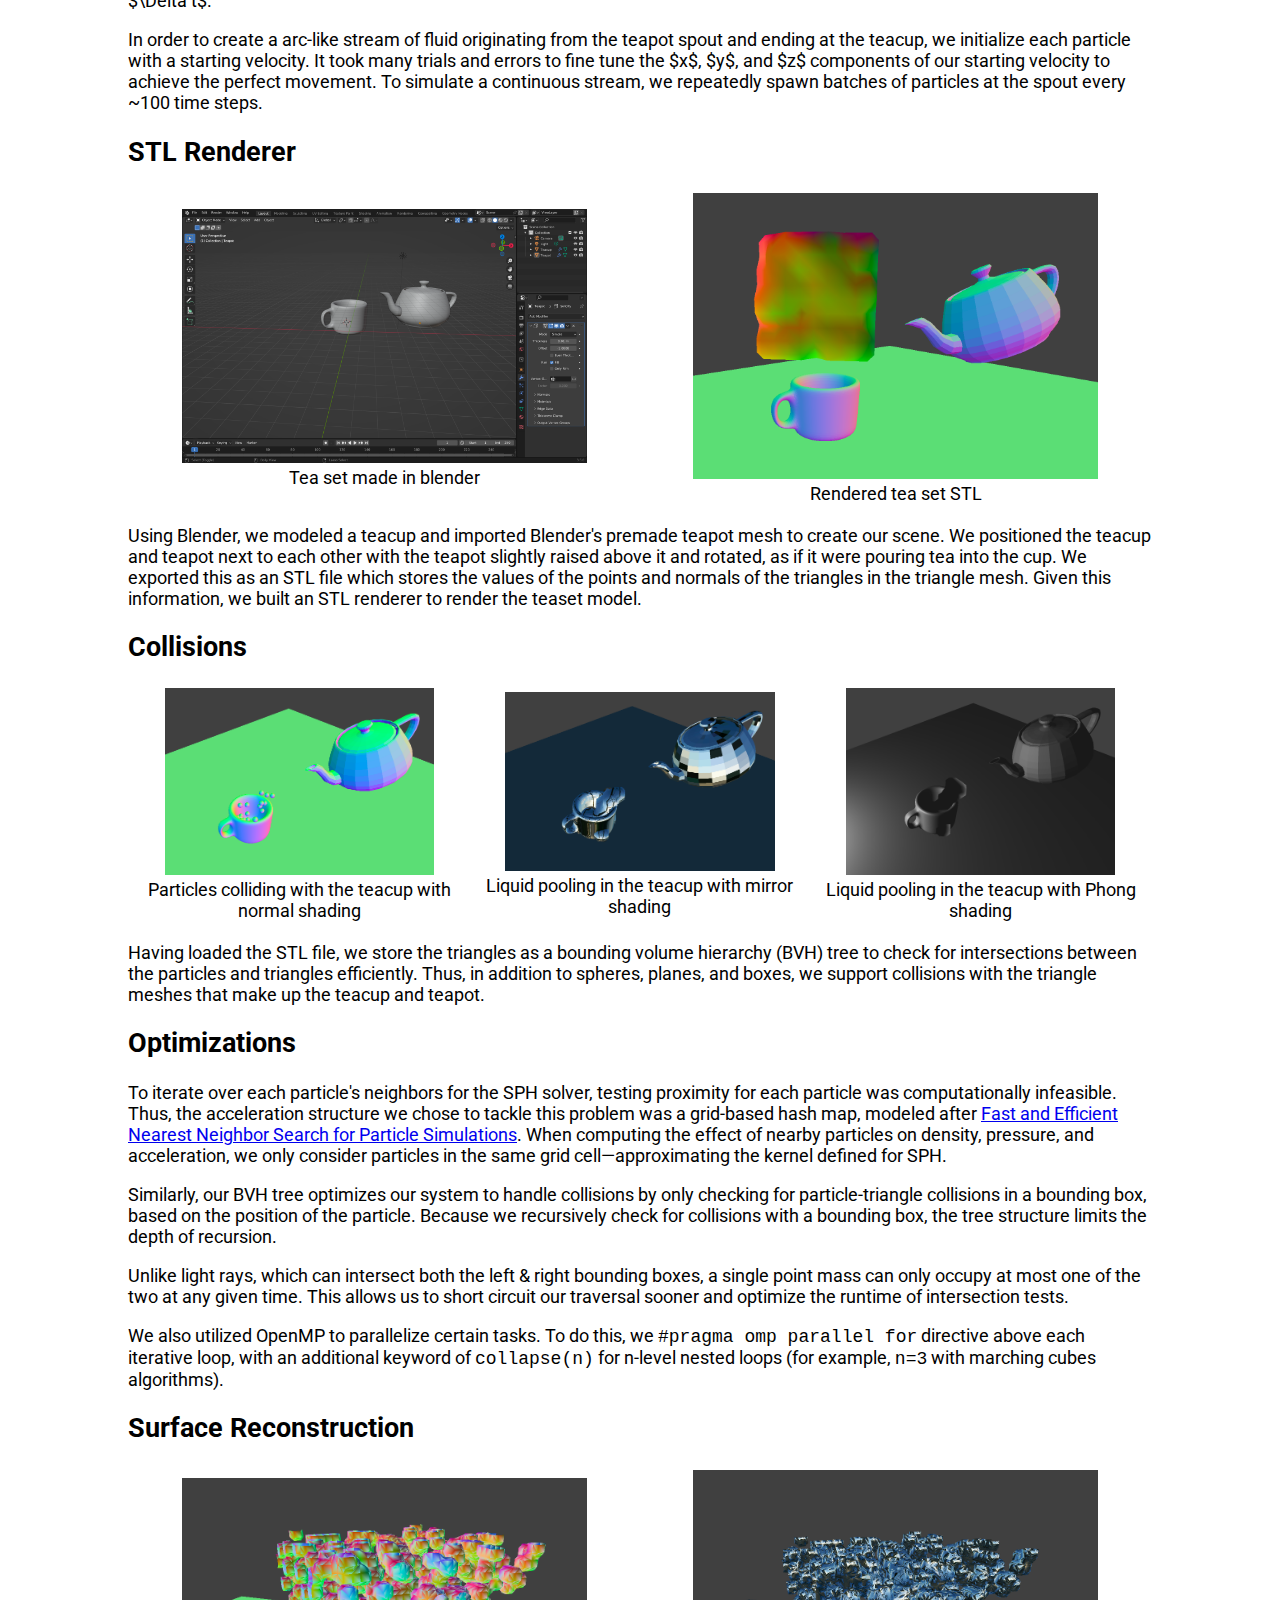
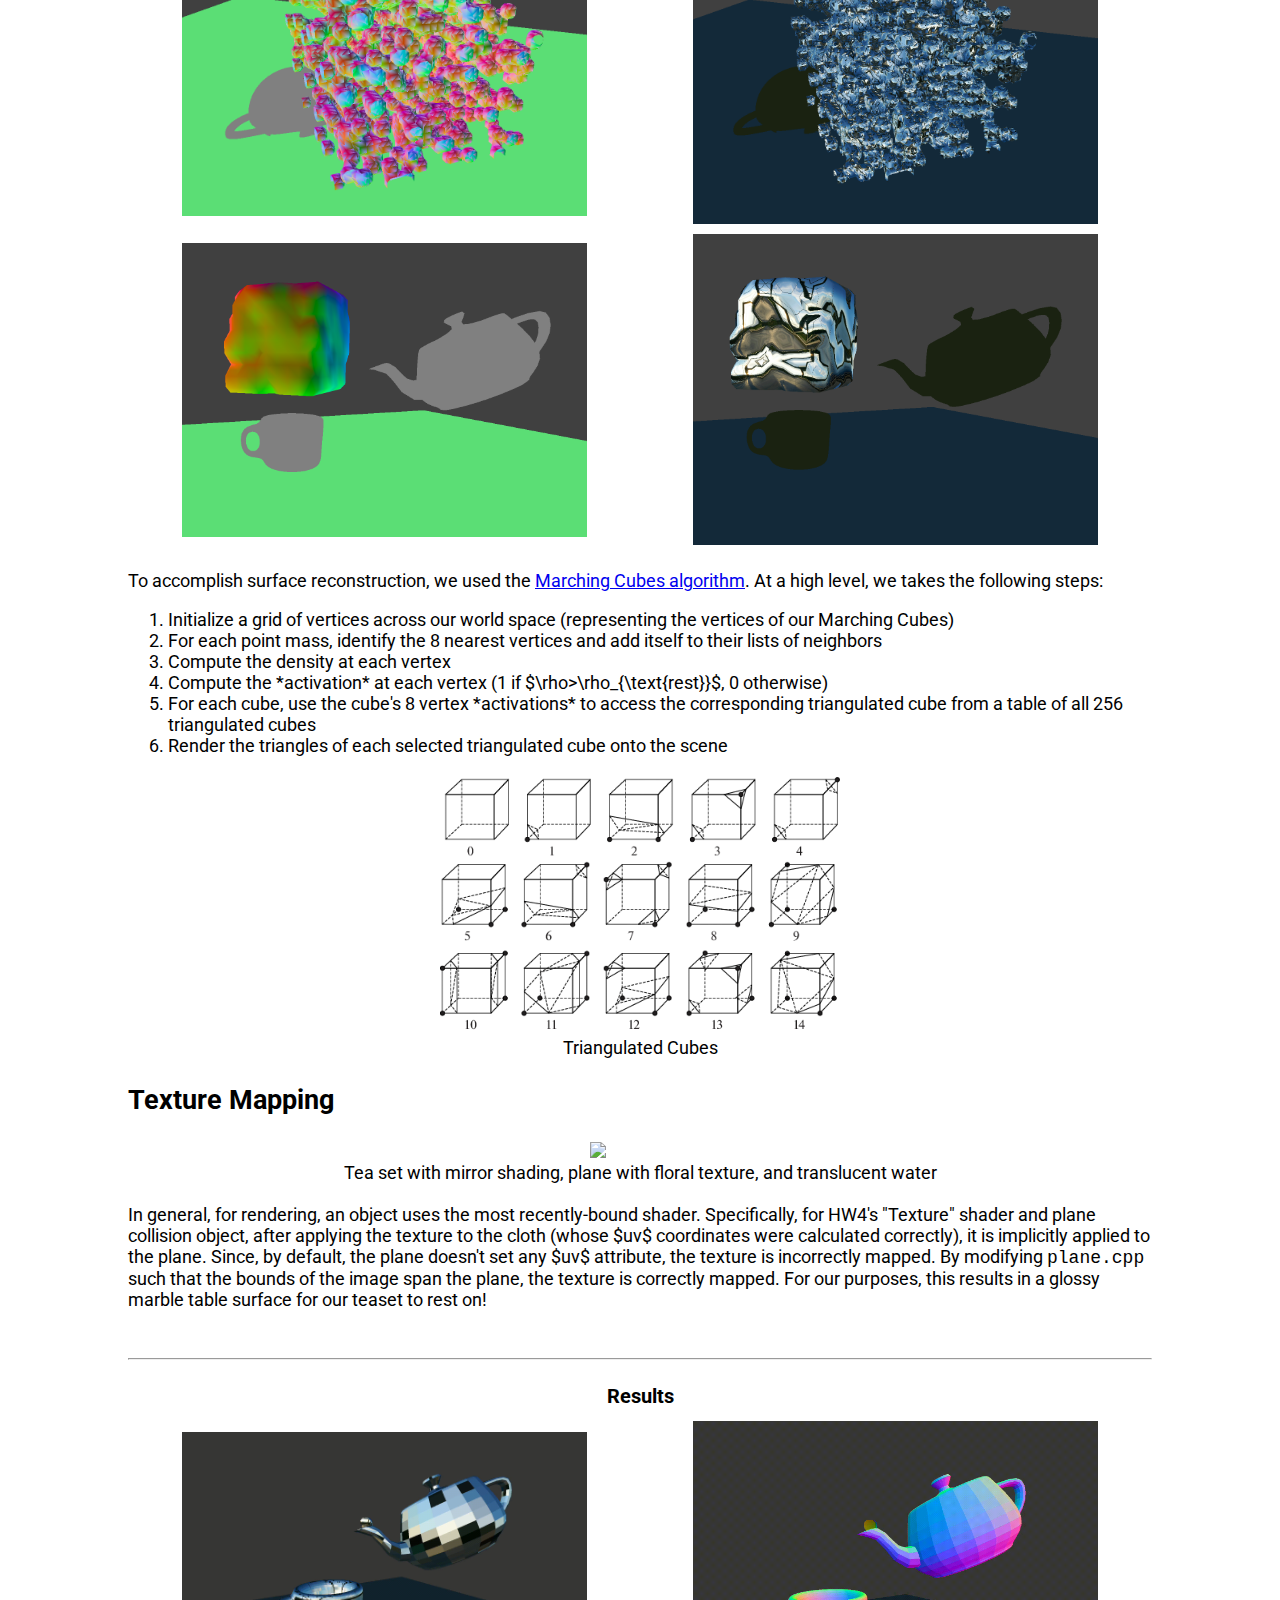
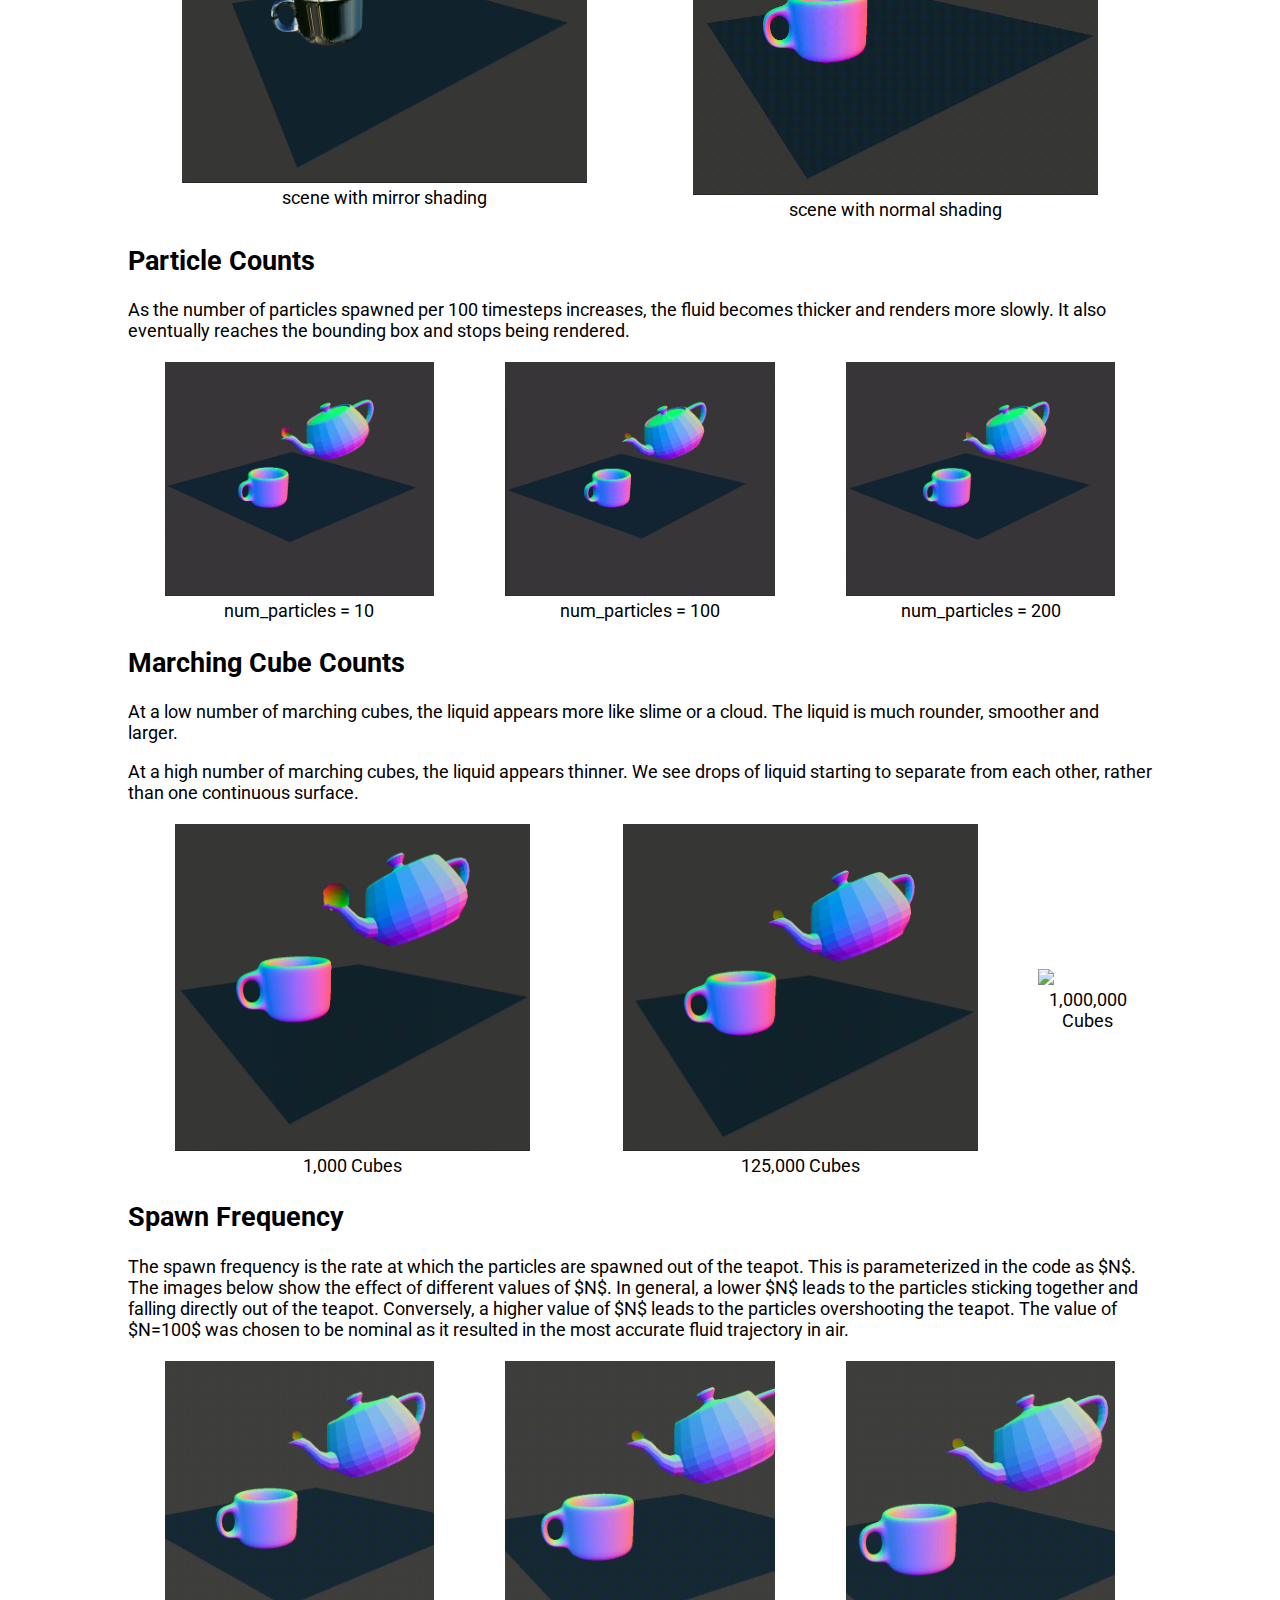
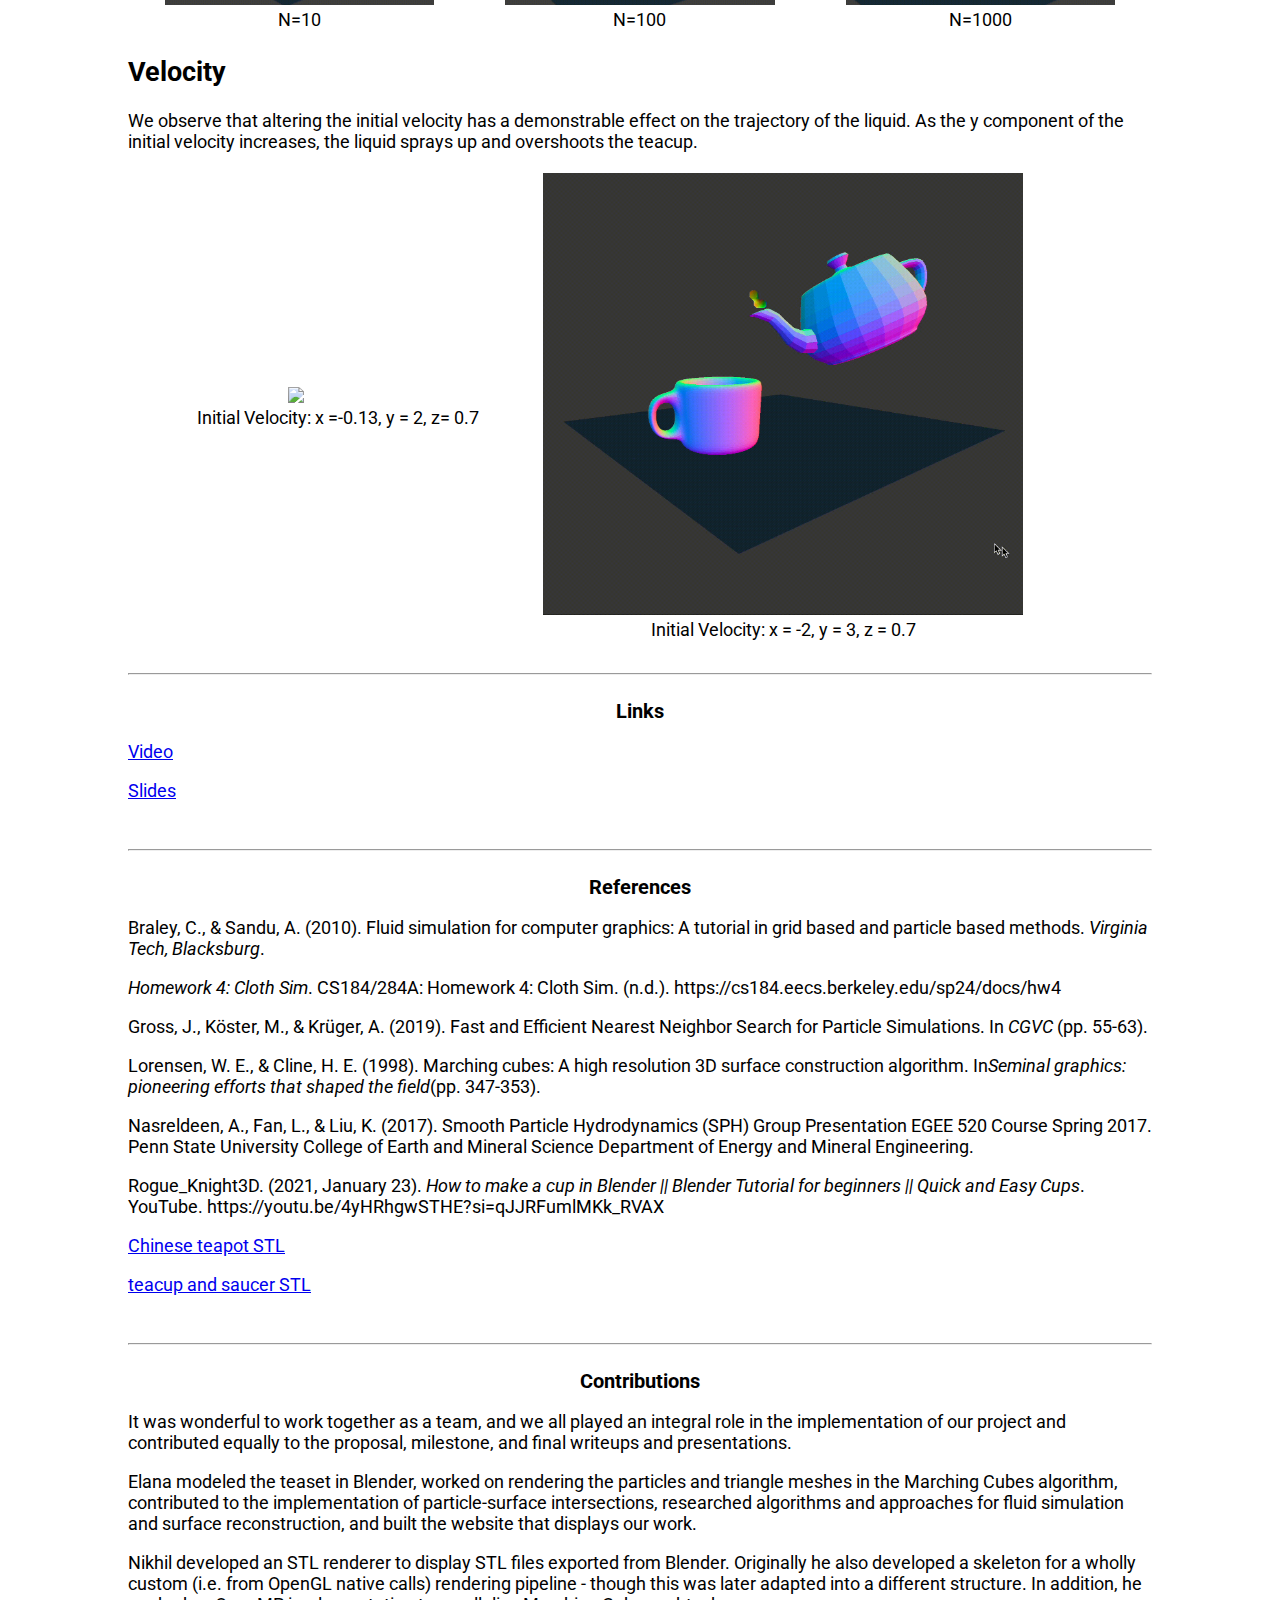
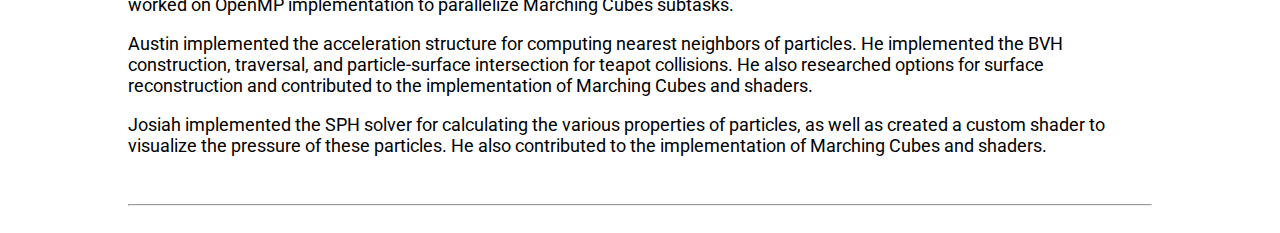
==== commit 27071062: "shaders" ====
--- a/docs/index.html
+++ b/docs/index.html
@@ -371,9 +371,9 @@
 
     <p>Nikhil developed an STL renderer to display STL files exported from Blender. Originally he also developed a skeleton for a wholly custom (i.e. from OpenGL native calls) rendering pipeline - though this was later adapted into a different structure. In addition, he worked on OpenMP implementation to parallelize Marching Cubes subtasks.</p>
 
-    <p>Austin implemented the acceleration structure for computing nearest neighbors of particles. He implemented the BVH construction, traversal, and particle-surface intersection for teapot collisions. He also researched options for surface reconstruction and contributed to the implementation of Marching Cubes.</p>
-
-    <p>Josiah implemented the SPH solver for calculating the various properties of particles, as well as created a custom shader to visualize the pressure of these particles. He also contributed to the implementation of Marching Cubes.</p>
+    <p>Austin implemented the acceleration structure for computing nearest neighbors of particles. He implemented the BVH construction, traversal, and particle-surface intersection for teapot collisions. He also researched options for surface reconstruction and contributed to the implementation of Marching Cubes and shaders.</p>
+
+    <p>Josiah implemented the SPH solver for calculating the various properties of particles, as well as created a custom shader to visualize the pressure of these particles. He also contributed to the implementation of Marching Cubes and shaders.</p>
 
     <br /><hr />
   </div>
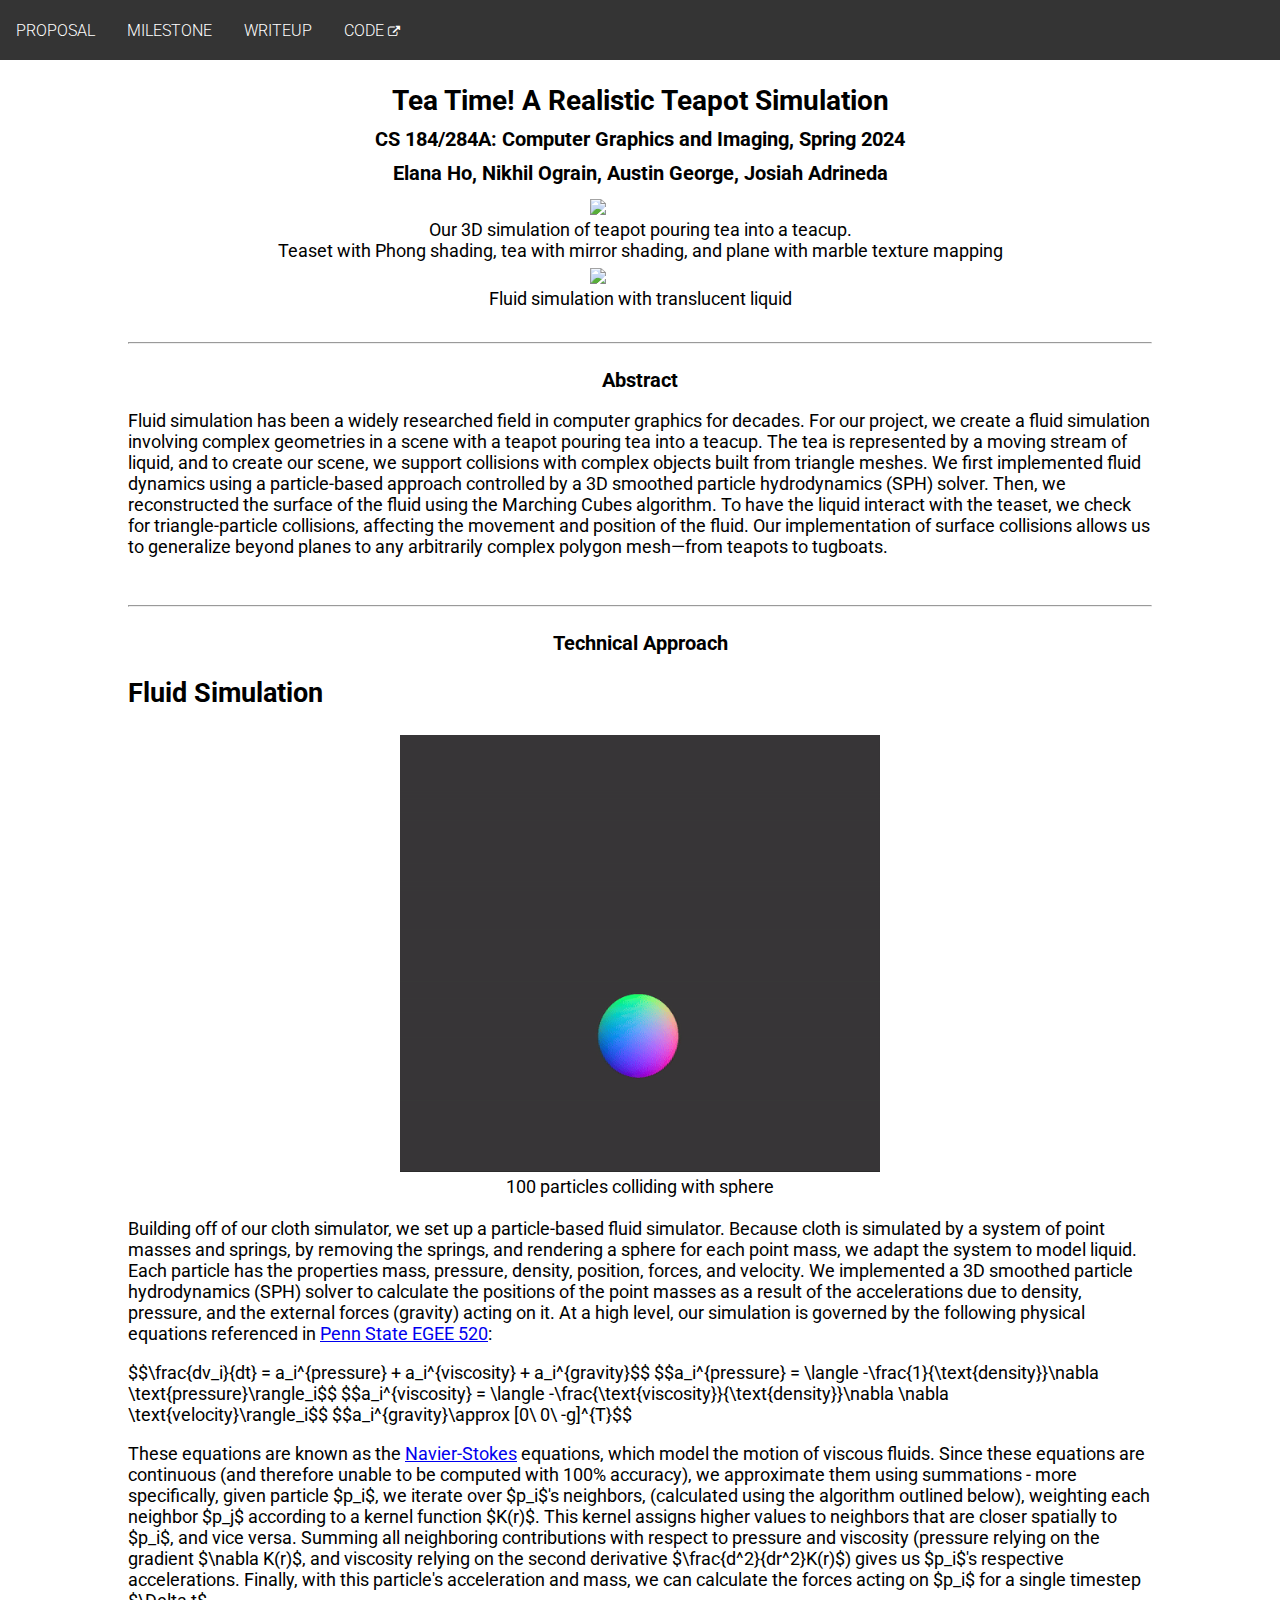
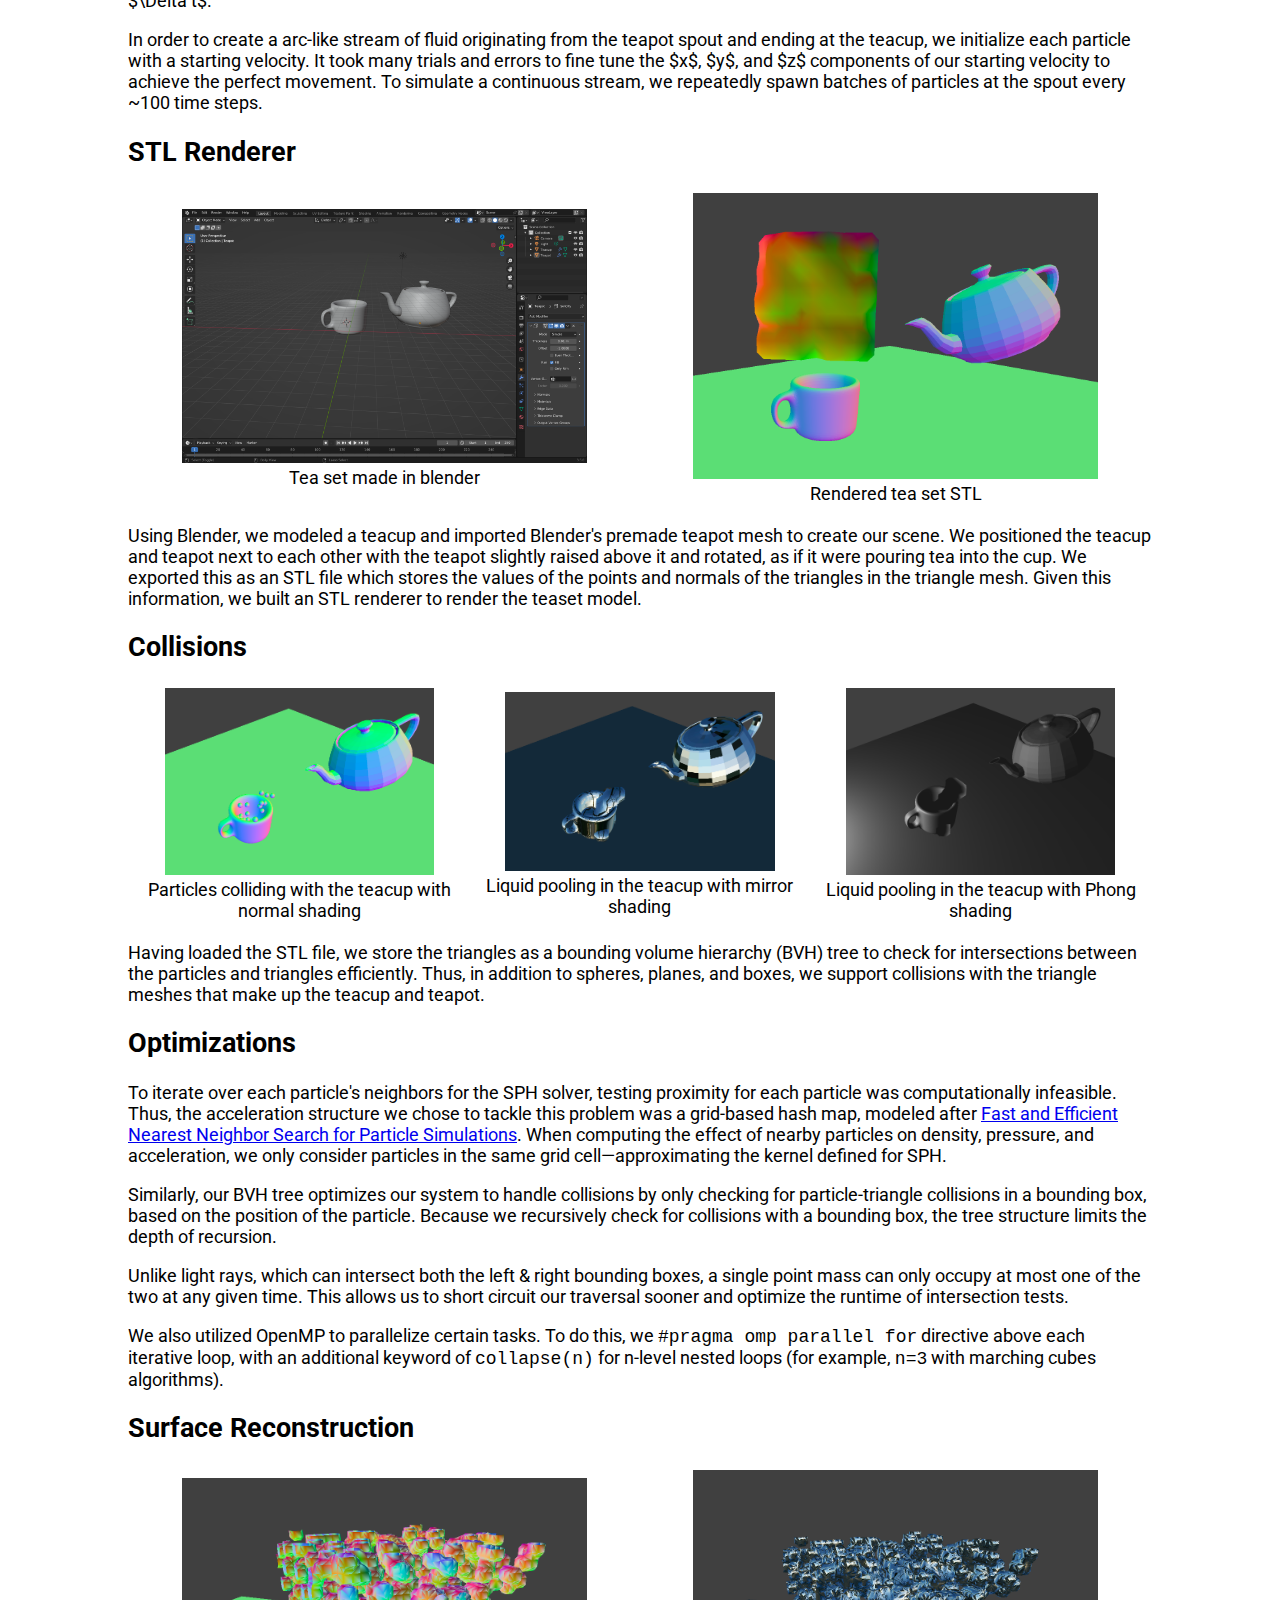
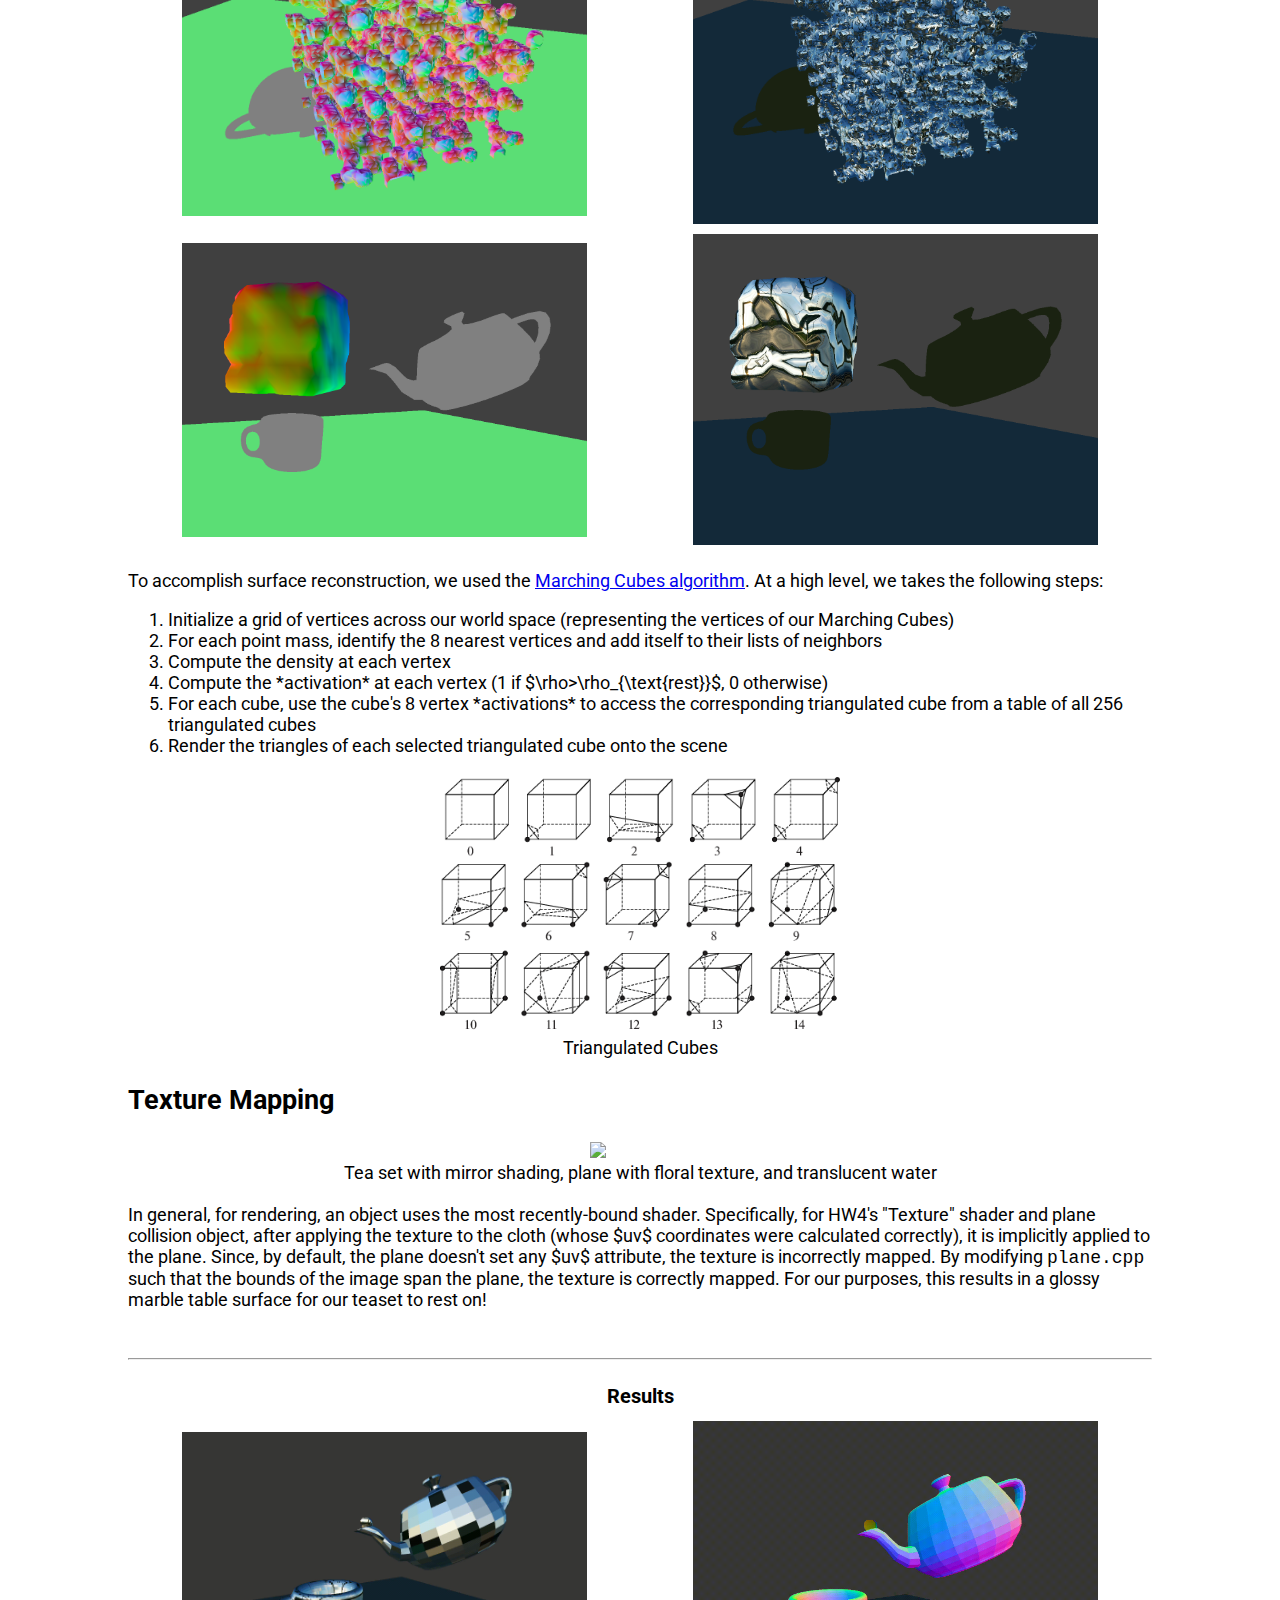
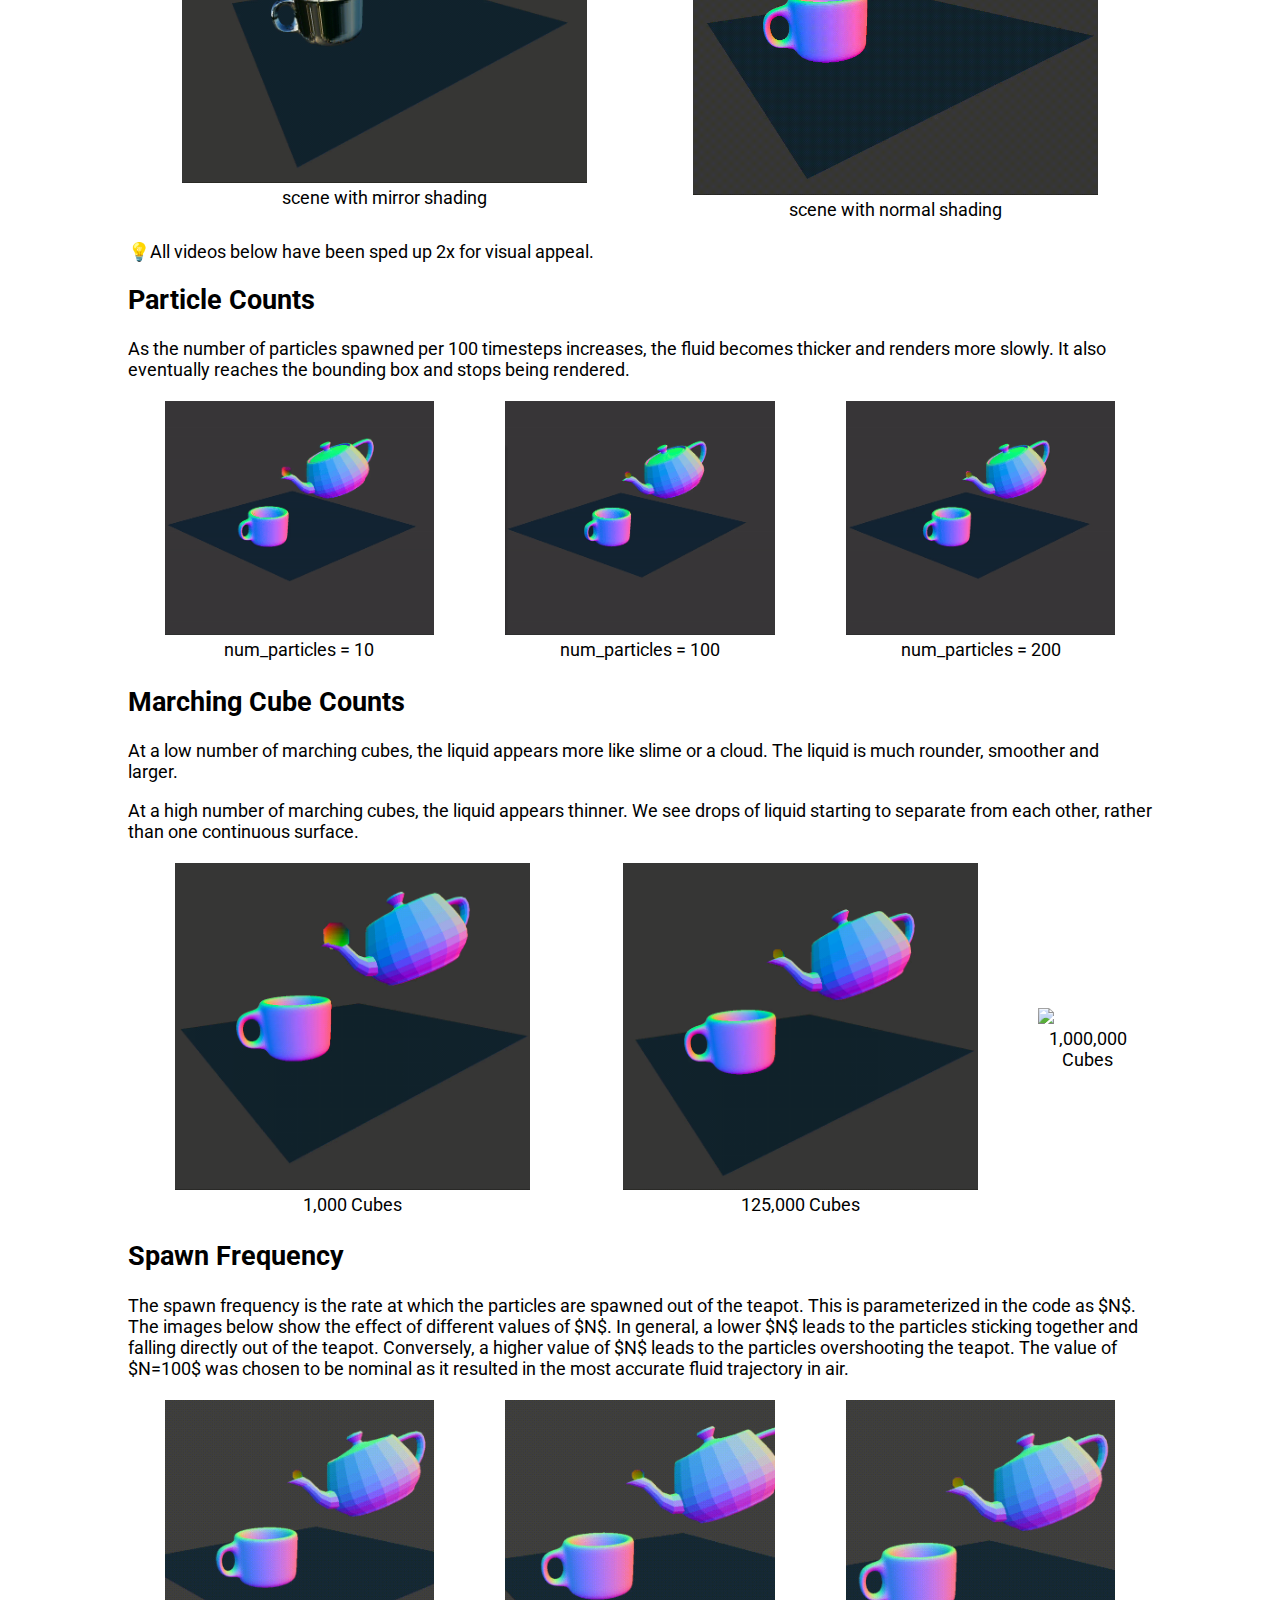
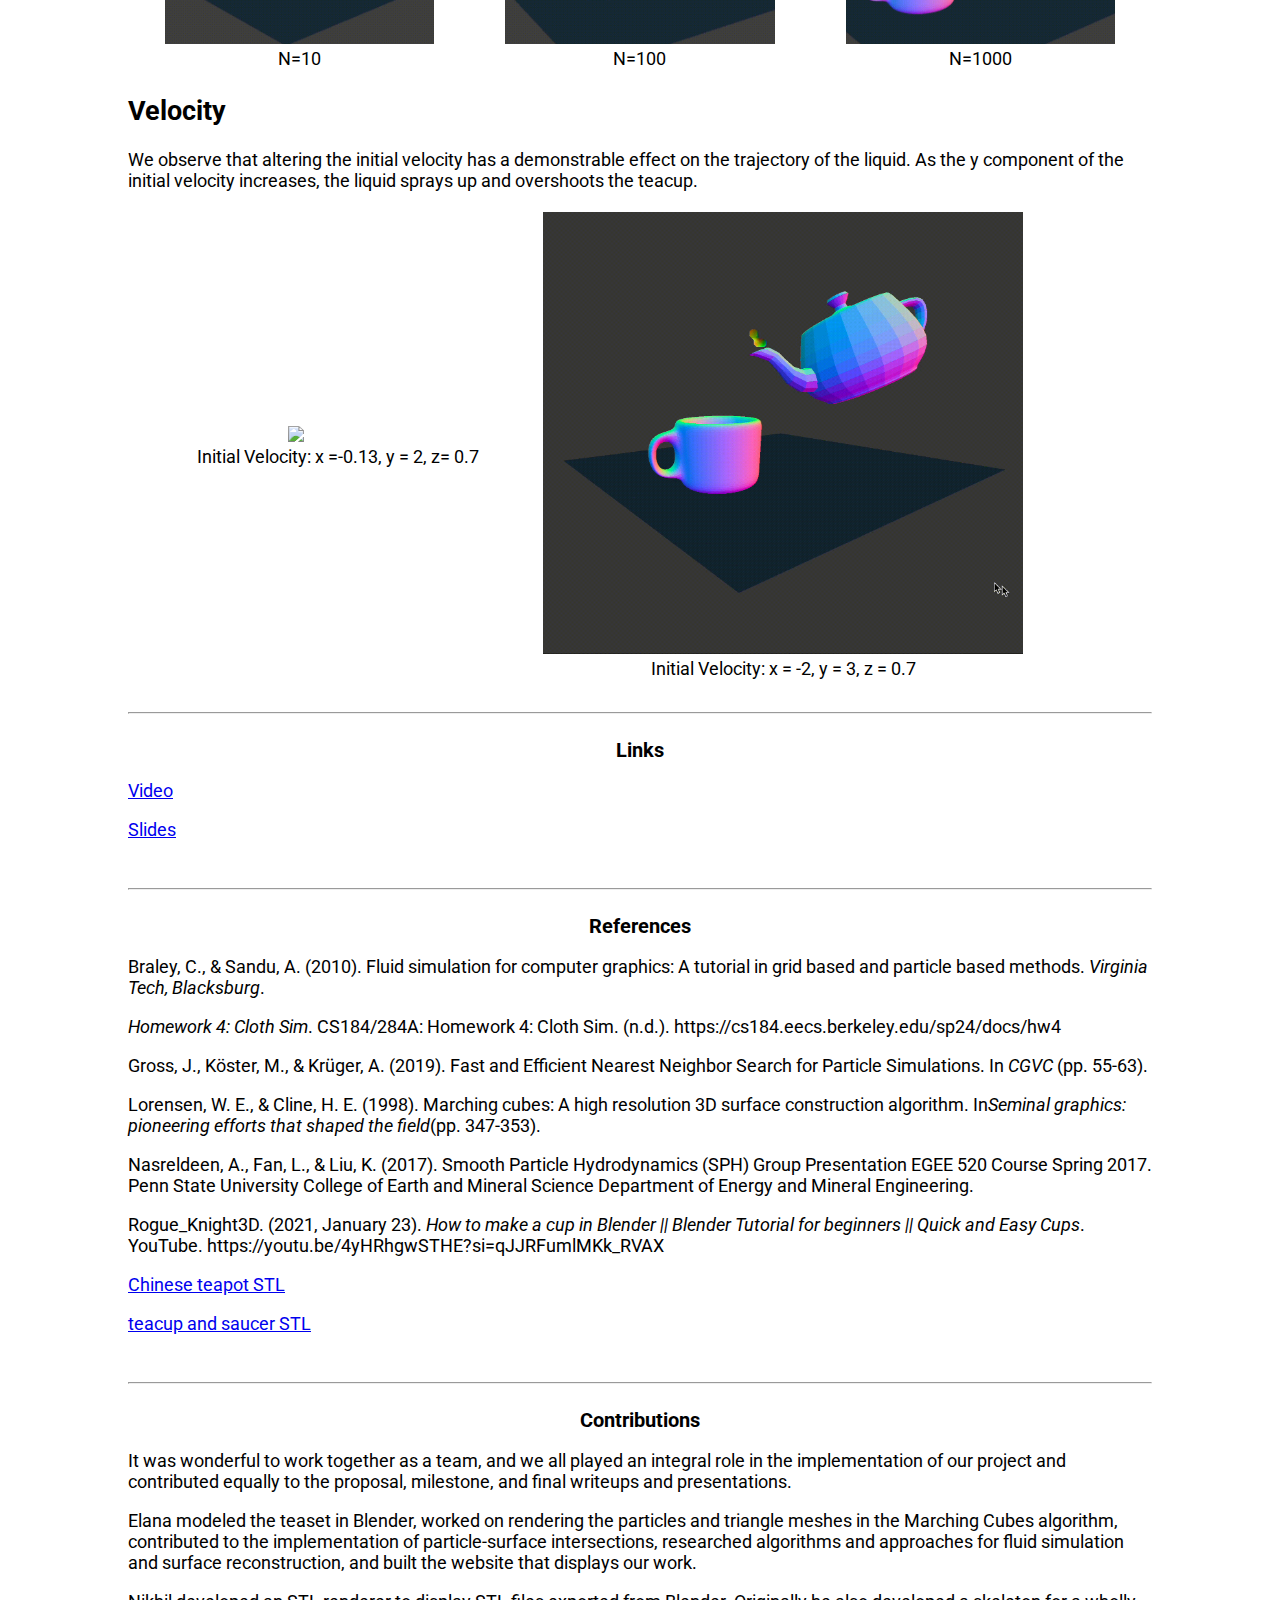
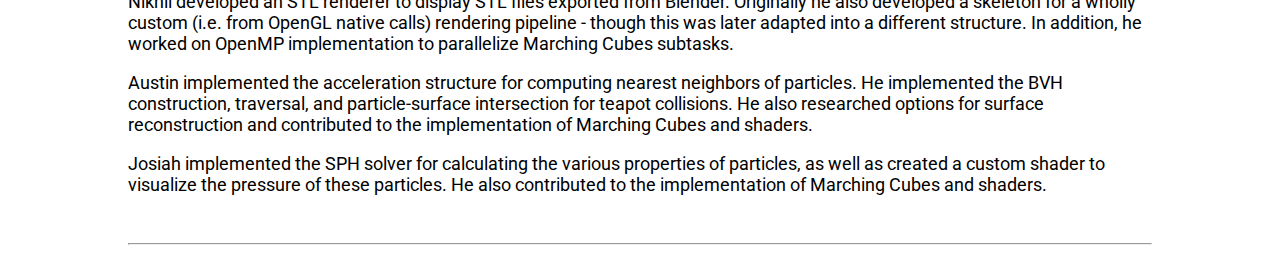
==== commit 9ea58c78: "aside" ====
--- a/docs/index.html
+++ b/docs/index.html
@@ -229,6 +229,8 @@
     </tr>
     </table>
 
+    <p>💡All videos below have been sped up 2x for visual appeal.</p>
+
     <h2>Particle Counts</h2>
     <p>As the number of particles spawned per 100 timesteps increases, the fluid becomes thicker and renders more slowly. It also eventually reaches the bounding box and stops being rendered. </p>
     <table><tr>
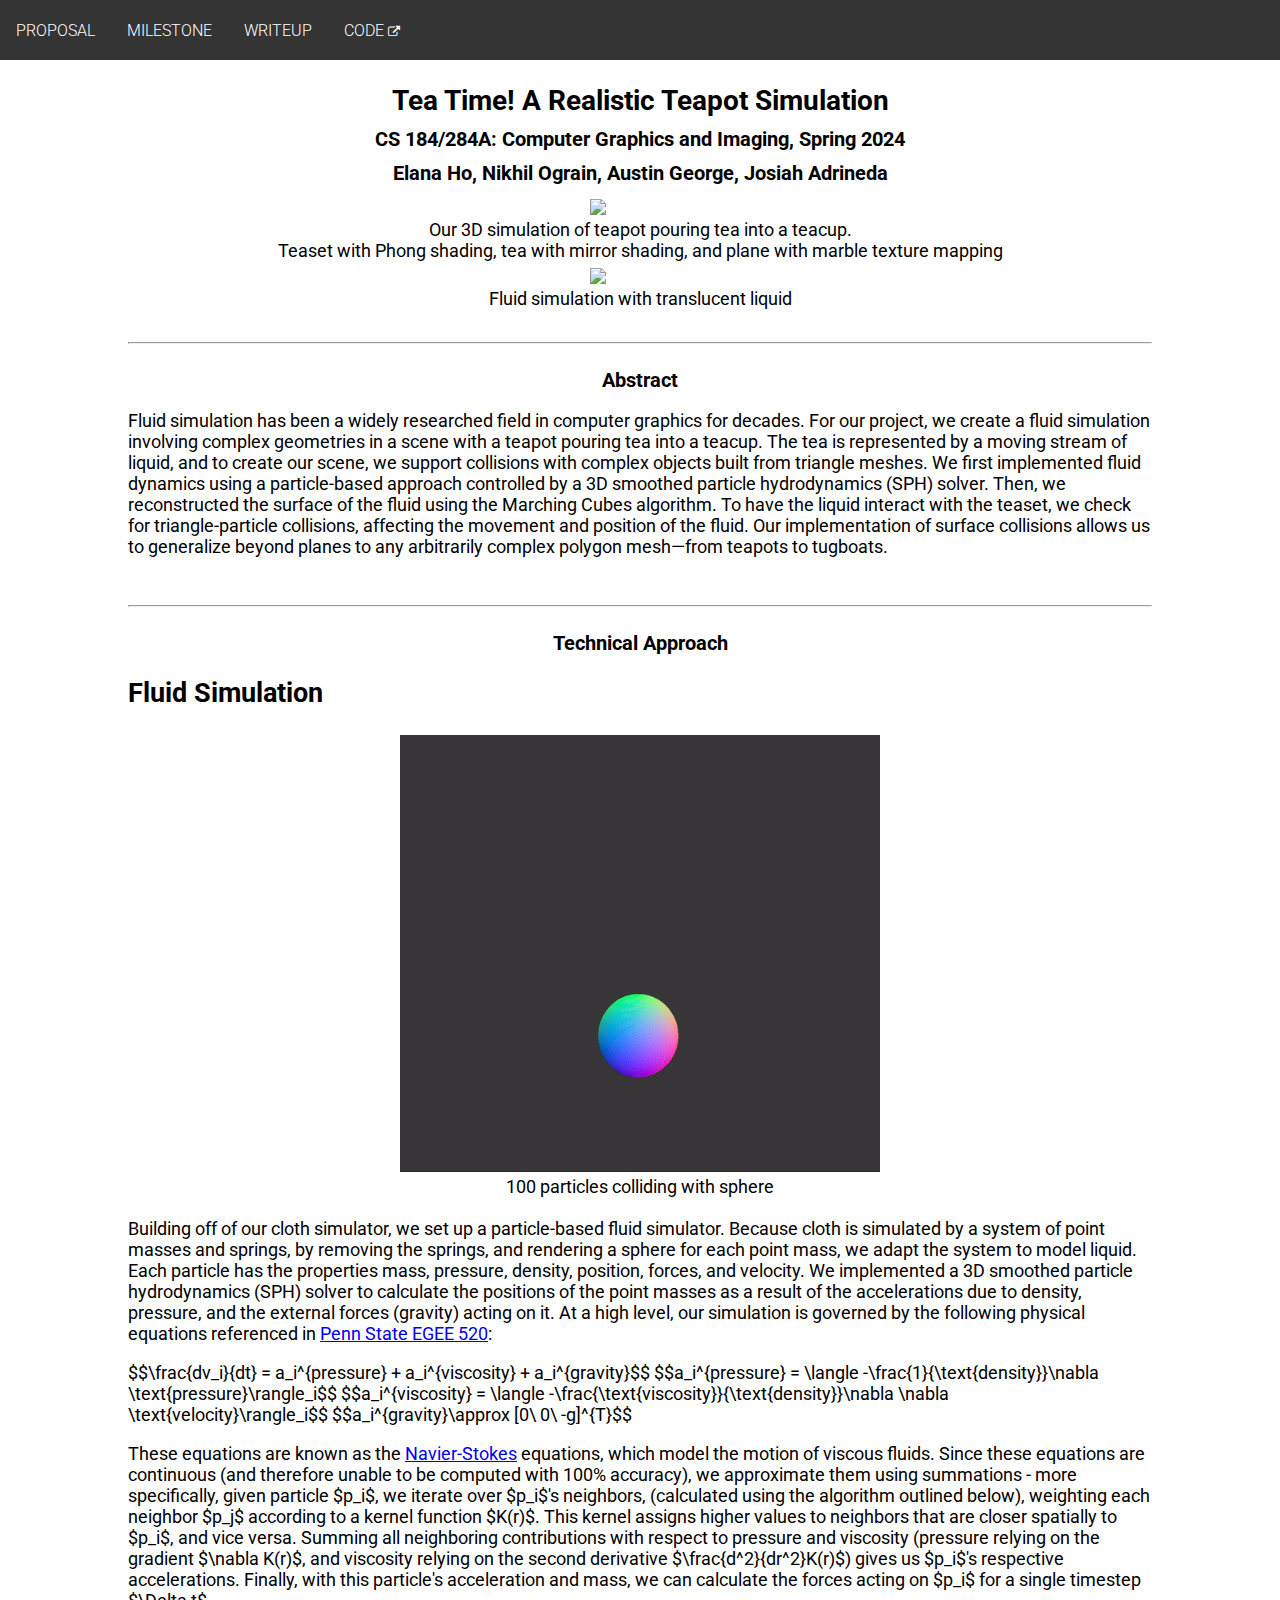
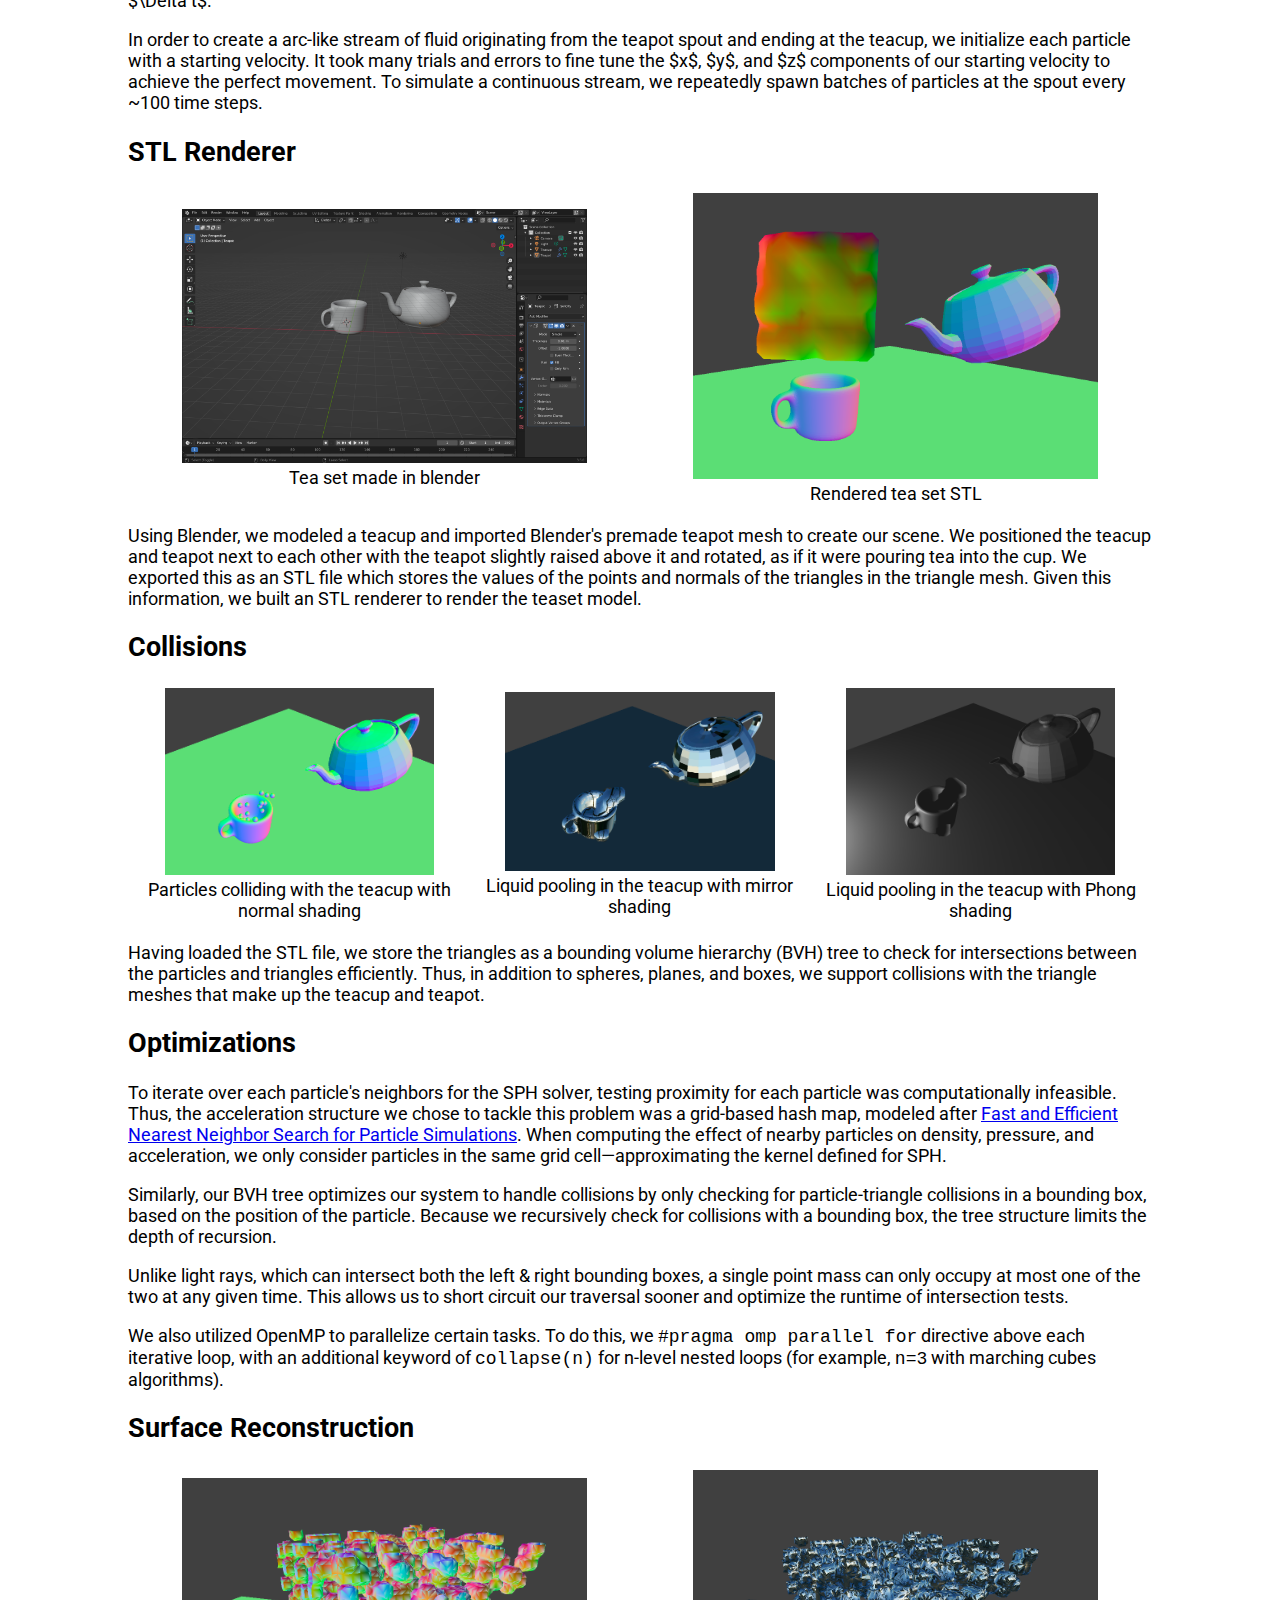
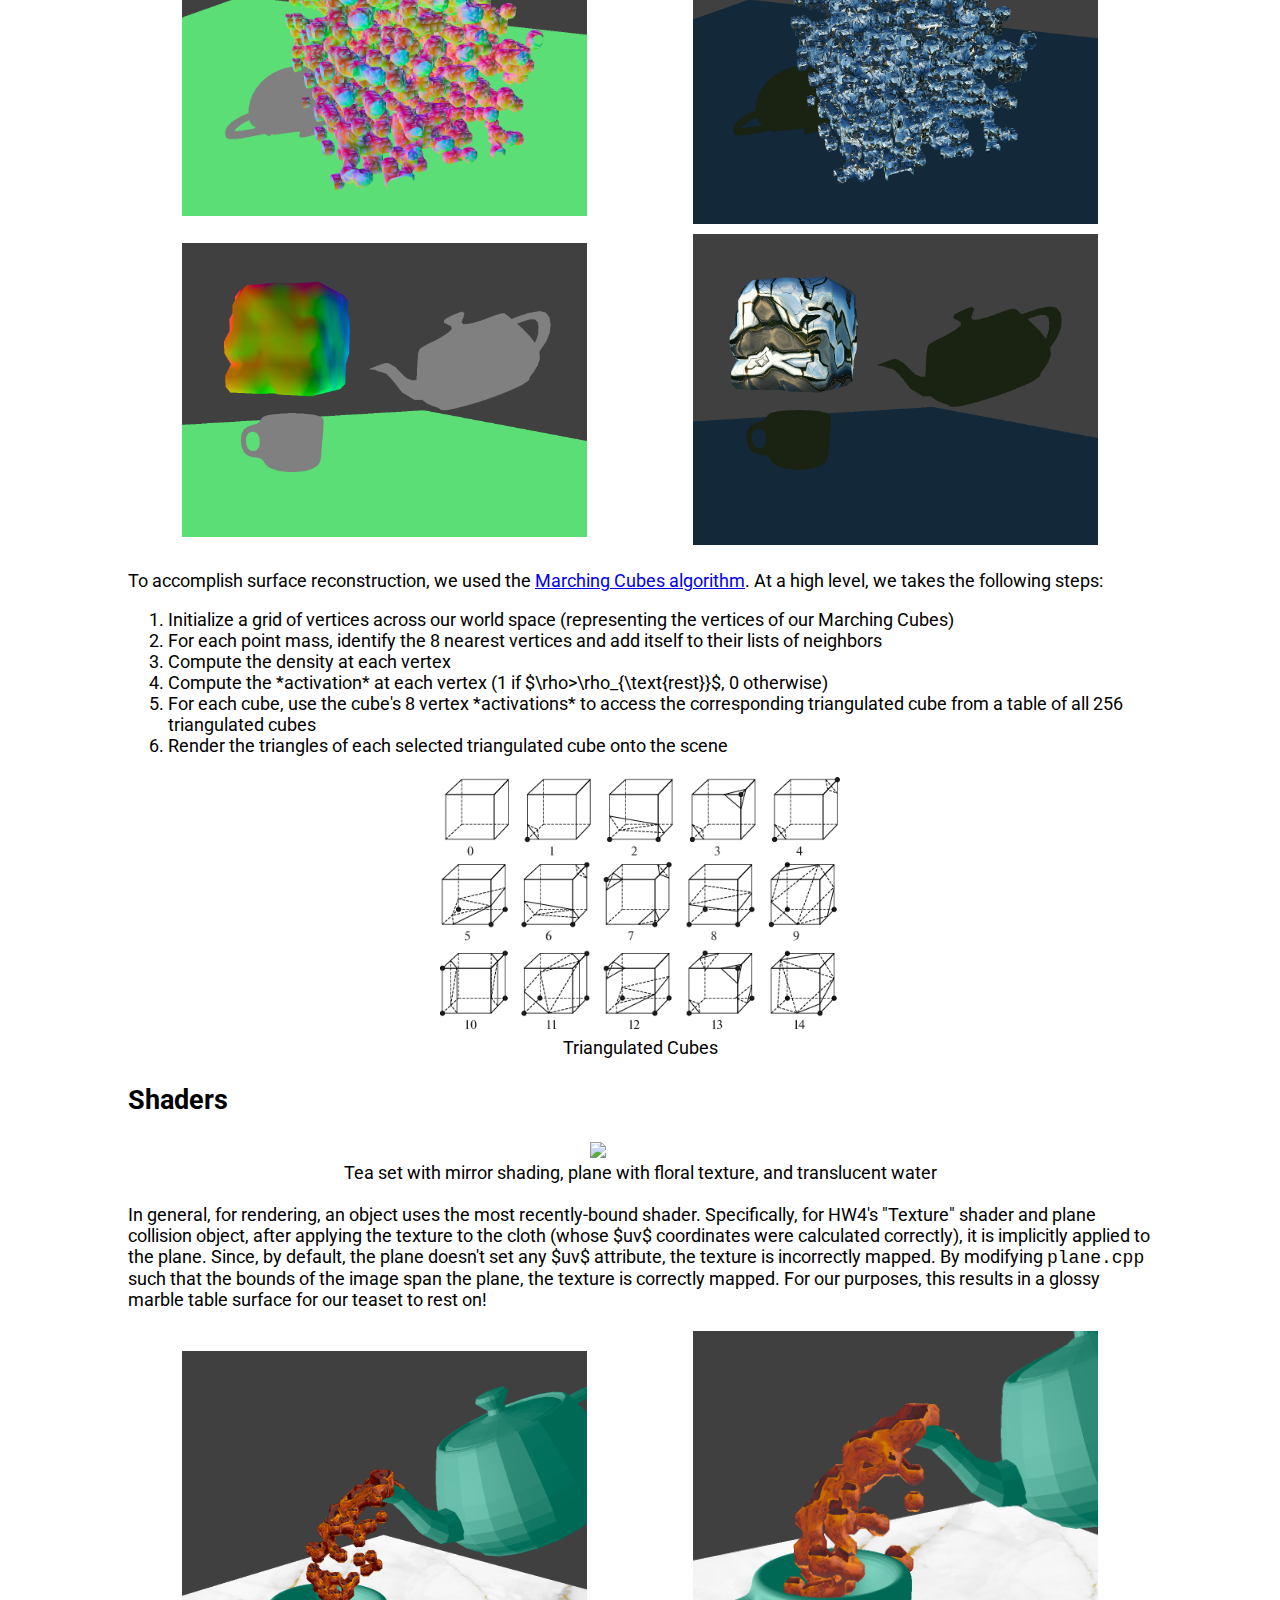
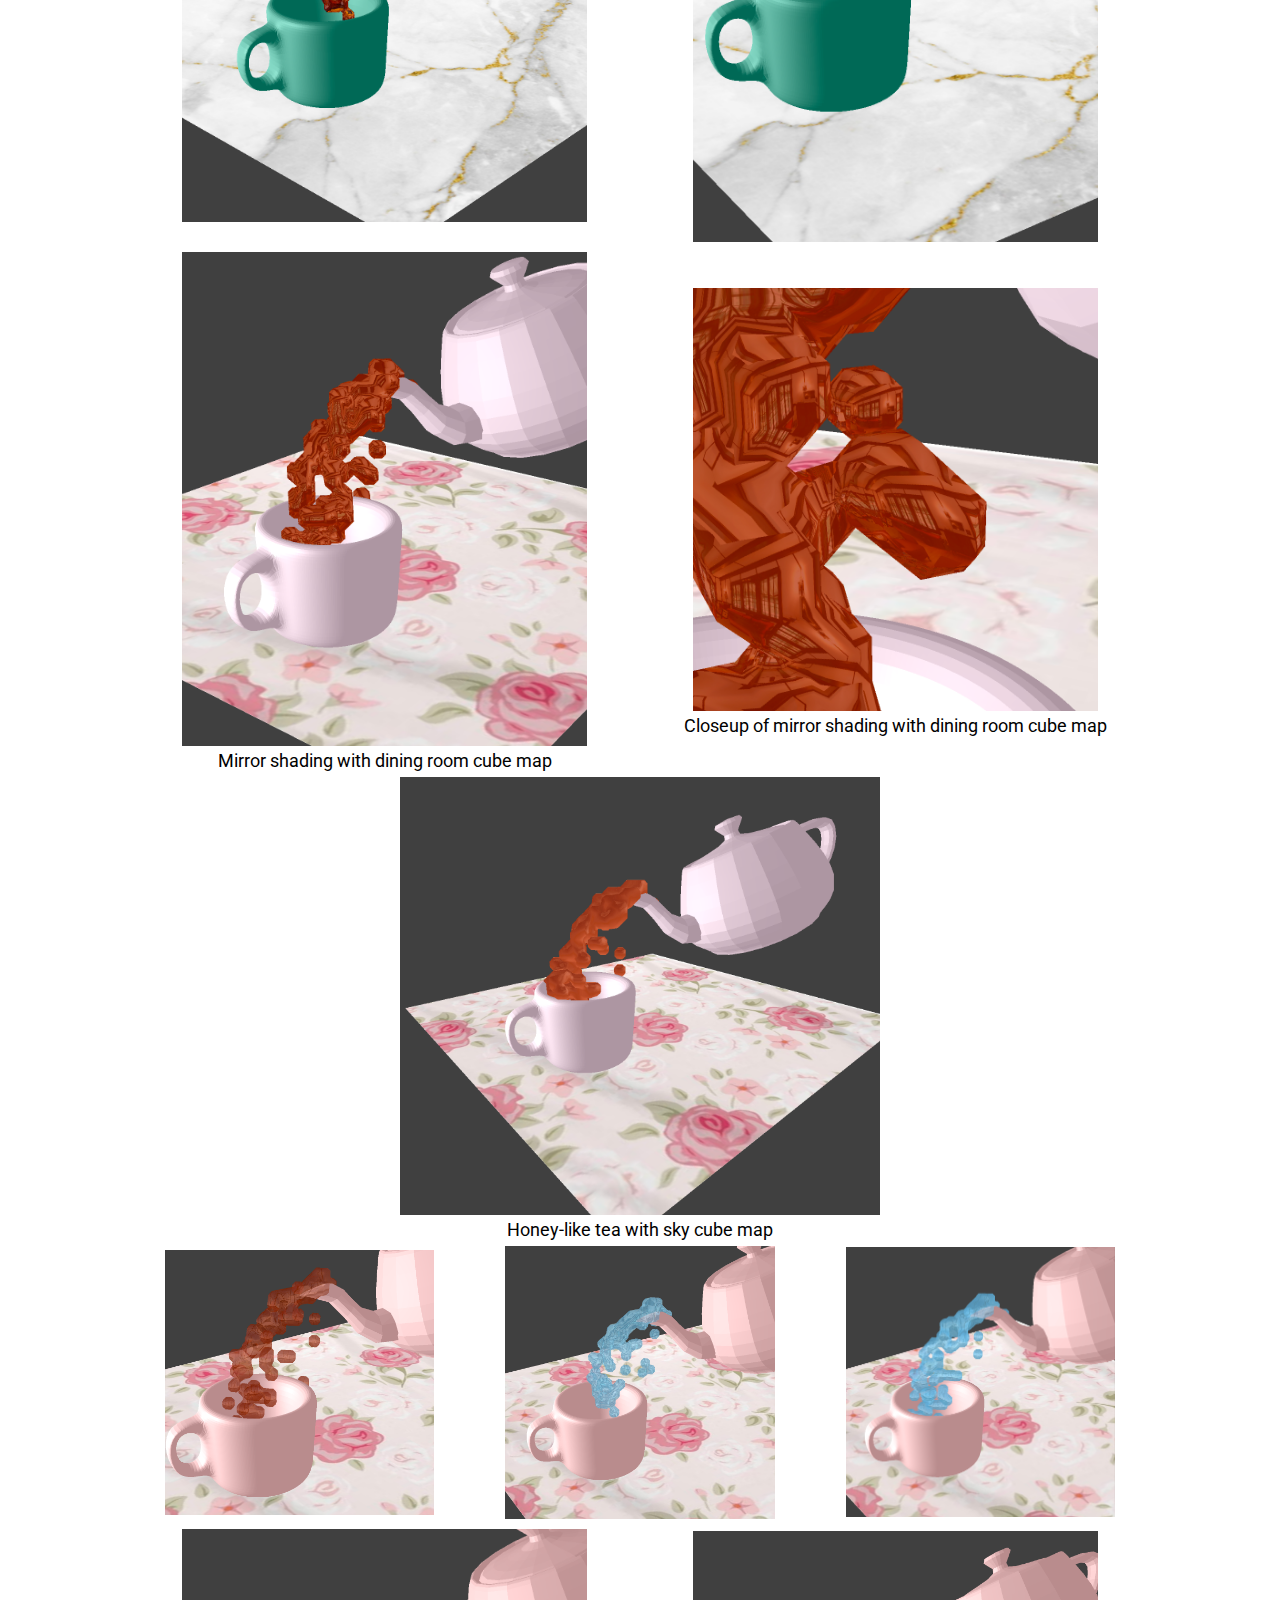
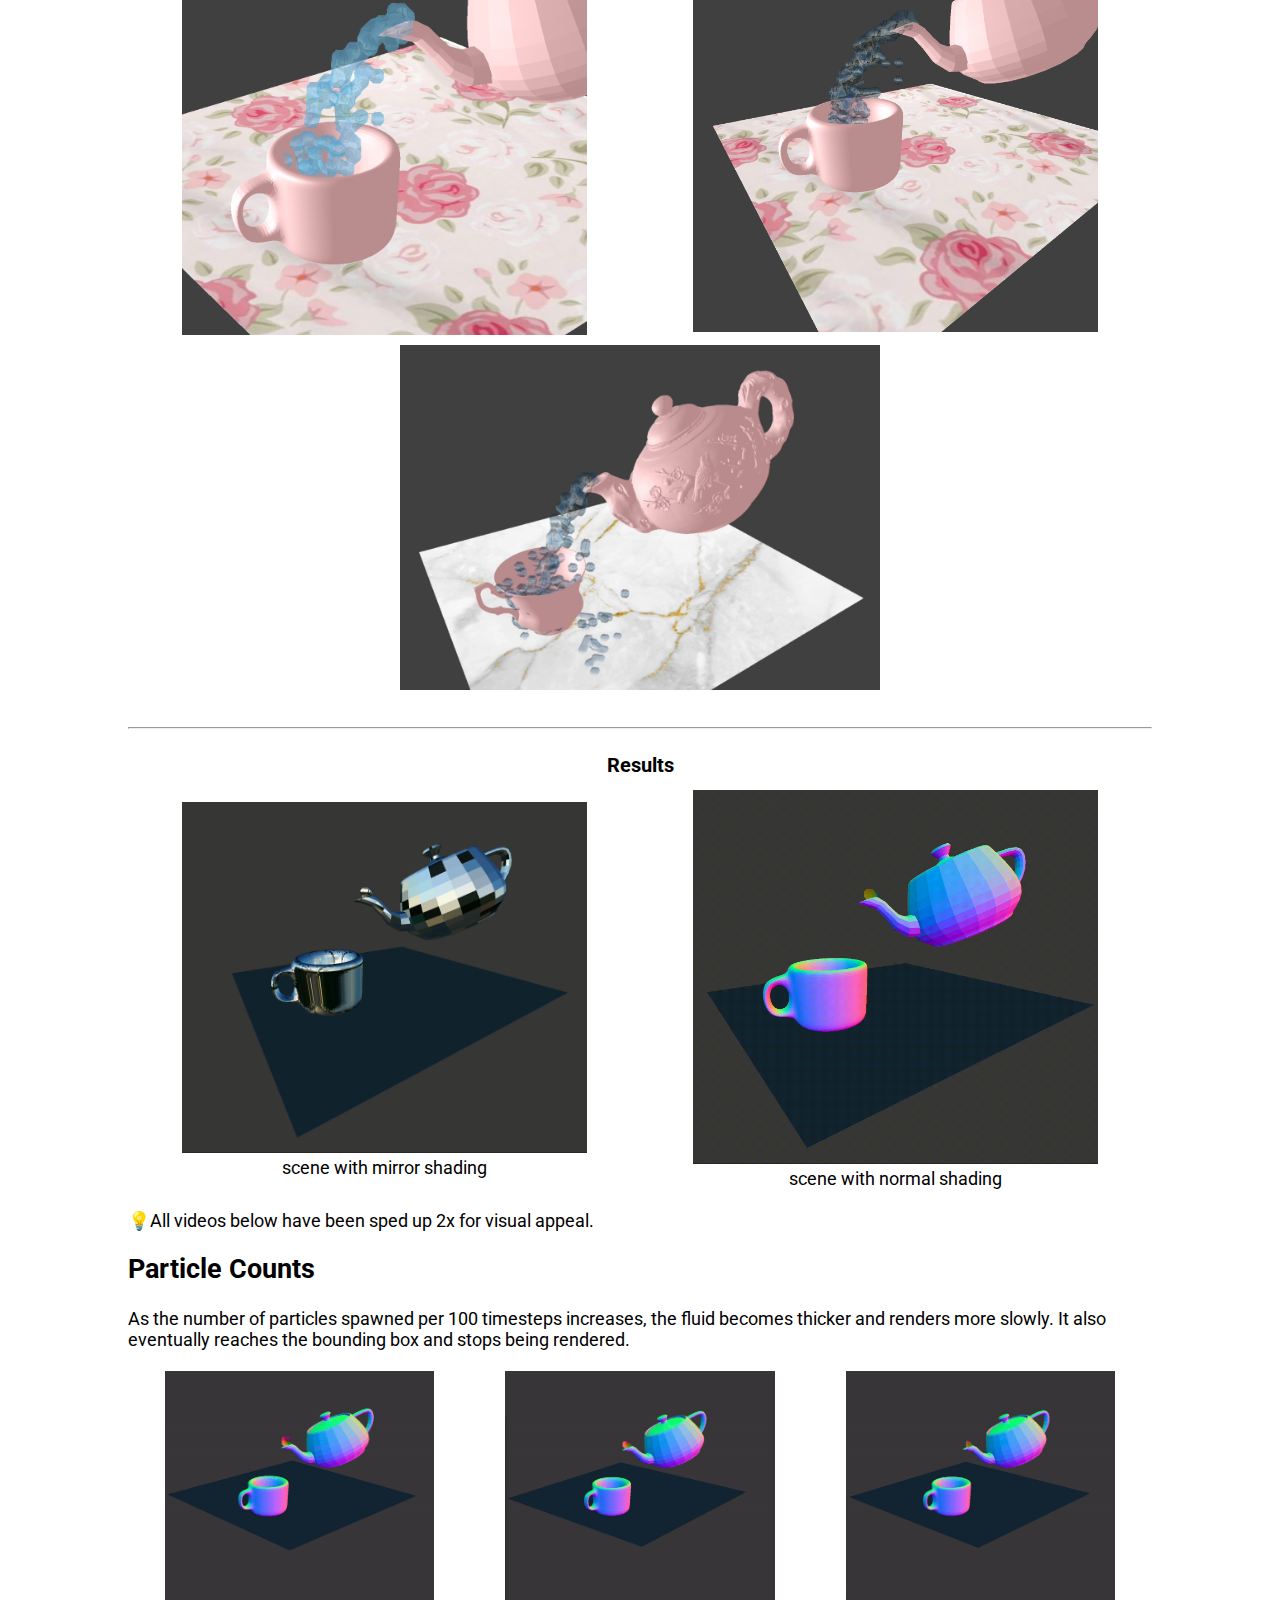
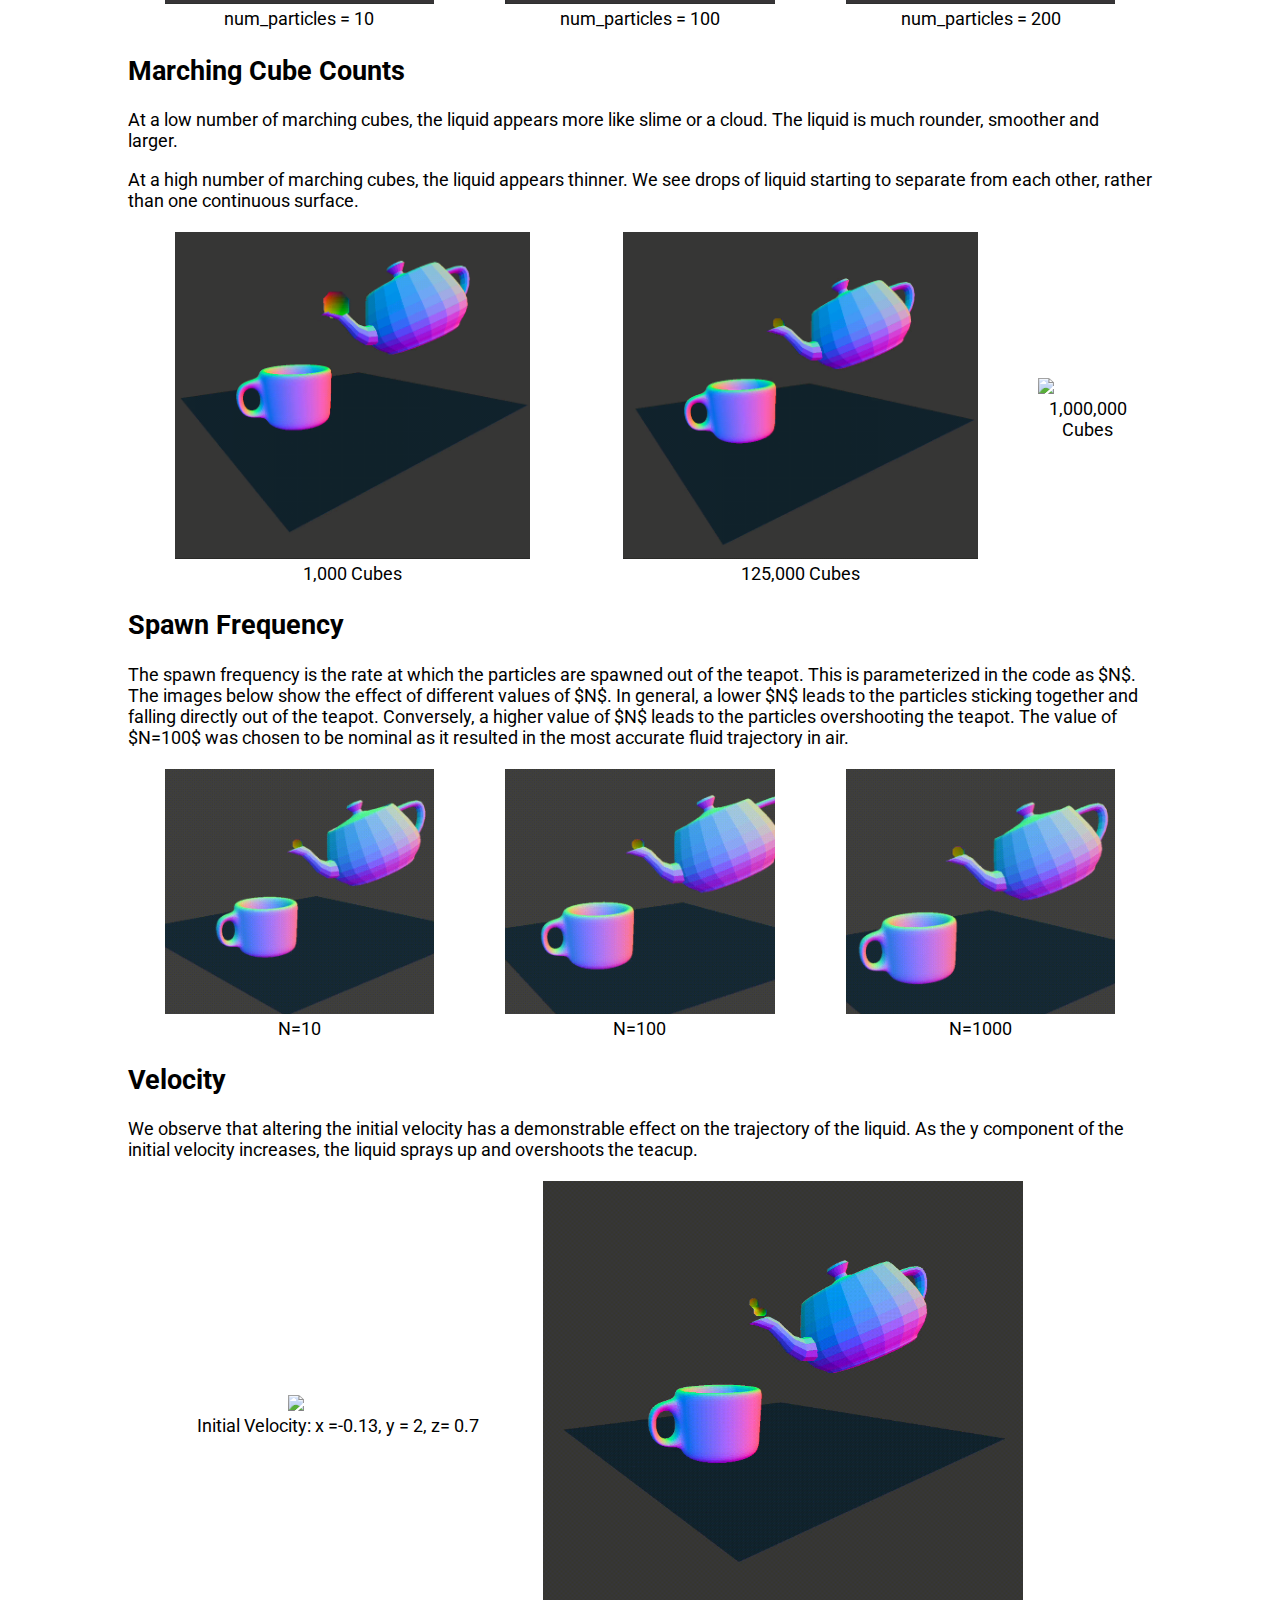
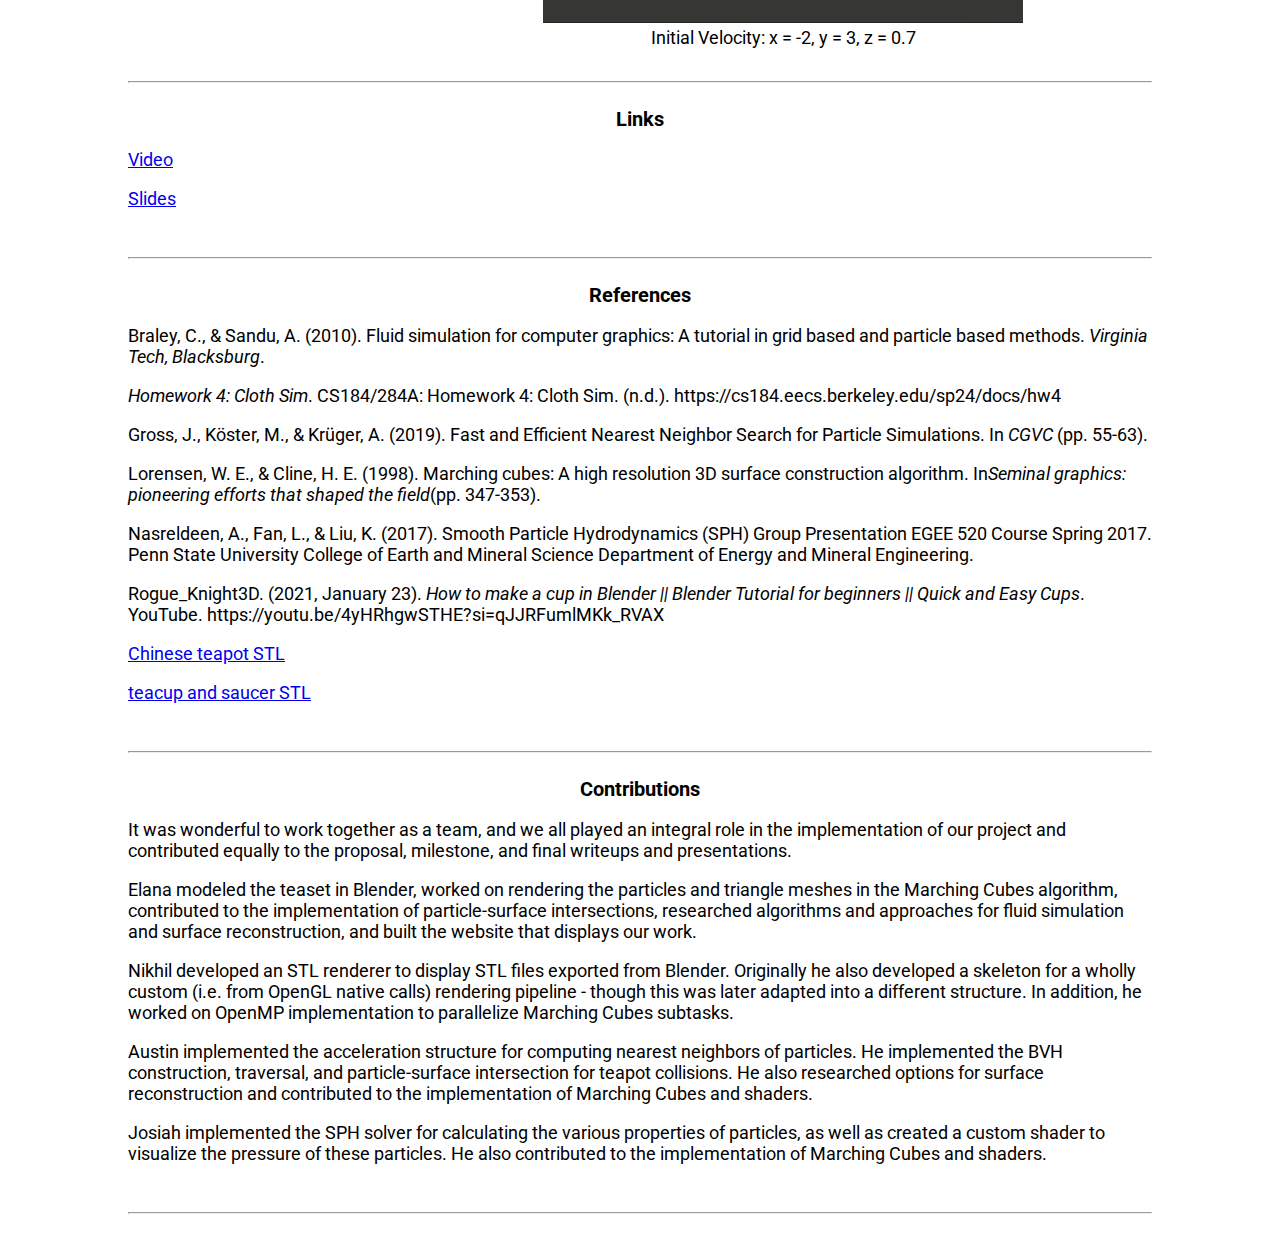
==== commit a299c0bd: "more shader images" ====
--- a/docs/index.html
+++ b/docs/index.html
@@ -193,7 +193,7 @@
       </td>
     </table>
 
-    <h2>Texture Mapping</h2>
+    <h2>Shaders</h2>
 
     <table><tr>
       <td>
@@ -205,6 +205,88 @@
     </table>
 
     <p>In general, for rendering, an object uses the most recently-bound shader. Specifically, for HW4's "Texture" shader and plane collision object, after applying the texture to the cloth (whose $uv$ coordinates were calculated correctly), it is implicitly applied to the plane. Since, by default, the plane doesn't set any $uv$ attribute, the texture is incorrectly mapped. By modifying <span class="code">plane.cpp</span>  such that the bounds of the image span the plane, the texture is correctly mapped. For our purposes, this results in a glossy marble table surface for our teaset to rest on!</p>
+
+    <table><tr>
+      <td>
+        <div class="center">
+          <img src="images/shader1.png" class="single-image" /><br />
+        </div>
+      </td>
+      <td>
+        <div class="center">
+          <img src="images/shader2.png" class="single-image" /><br />
+        </div>
+      </td>
+    </tr>
+    </table>
+
+    <table><tr>
+      <td>
+        <div class="center">
+          <img src="images/shader3.png" class="single-image" /><br />
+          <span>Mirror shading with dining room cube map</span>
+        </div>
+      </td>
+      <td>
+        <div class="center">
+          <img src="images/shader4.png" class="single-image" /><br />
+          <span>Closeup of mirror shading with dining room cube map</span>
+        </div>
+      </td>
+    </tr>
+    </table>
+
+    <table><tr>
+      <td>
+        <div class="center">
+          <img src="images/shader5.png" class="single-image" /><br />
+          <span>Honey-like tea with sky cube map</span>
+        </div>
+      </td>
+    </tr>
+    </table>
+
+    <table><tr>
+      <td>
+        <div class="center">
+          <img src="images/clear1.png" class="single-image" /><br />
+        </div>
+      </td>
+      <td>
+        <div class="center">
+          <img src="images/clear2.png" class="single-image" /><br />
+        </div>
+      </td>
+      <td>
+        <div class="center">
+          <img src="images/clear3.png" class="single-image" /><br />
+        </div>
+      </td>
+    </tr>
+    </table>
+
+    <table><tr>
+      <td>
+        <div class="center">
+          <img src="images/clear4.png" class="single-image" /><br />
+        </div>
+      </td>
+      <td>
+        <div class="center">
+          <img src="images/clear5.png" class="single-image" /><br />
+        </div>
+      </td>
+    </tr>
+    </table>
+
+    <table><tr>
+      <td>
+        <div class="center">
+          <img src="images/clear6.png" class="single-image" /><br />
+        </div>
+      </td>
+    </tr>
+    </table>
 
     <br /><hr />
   </div>
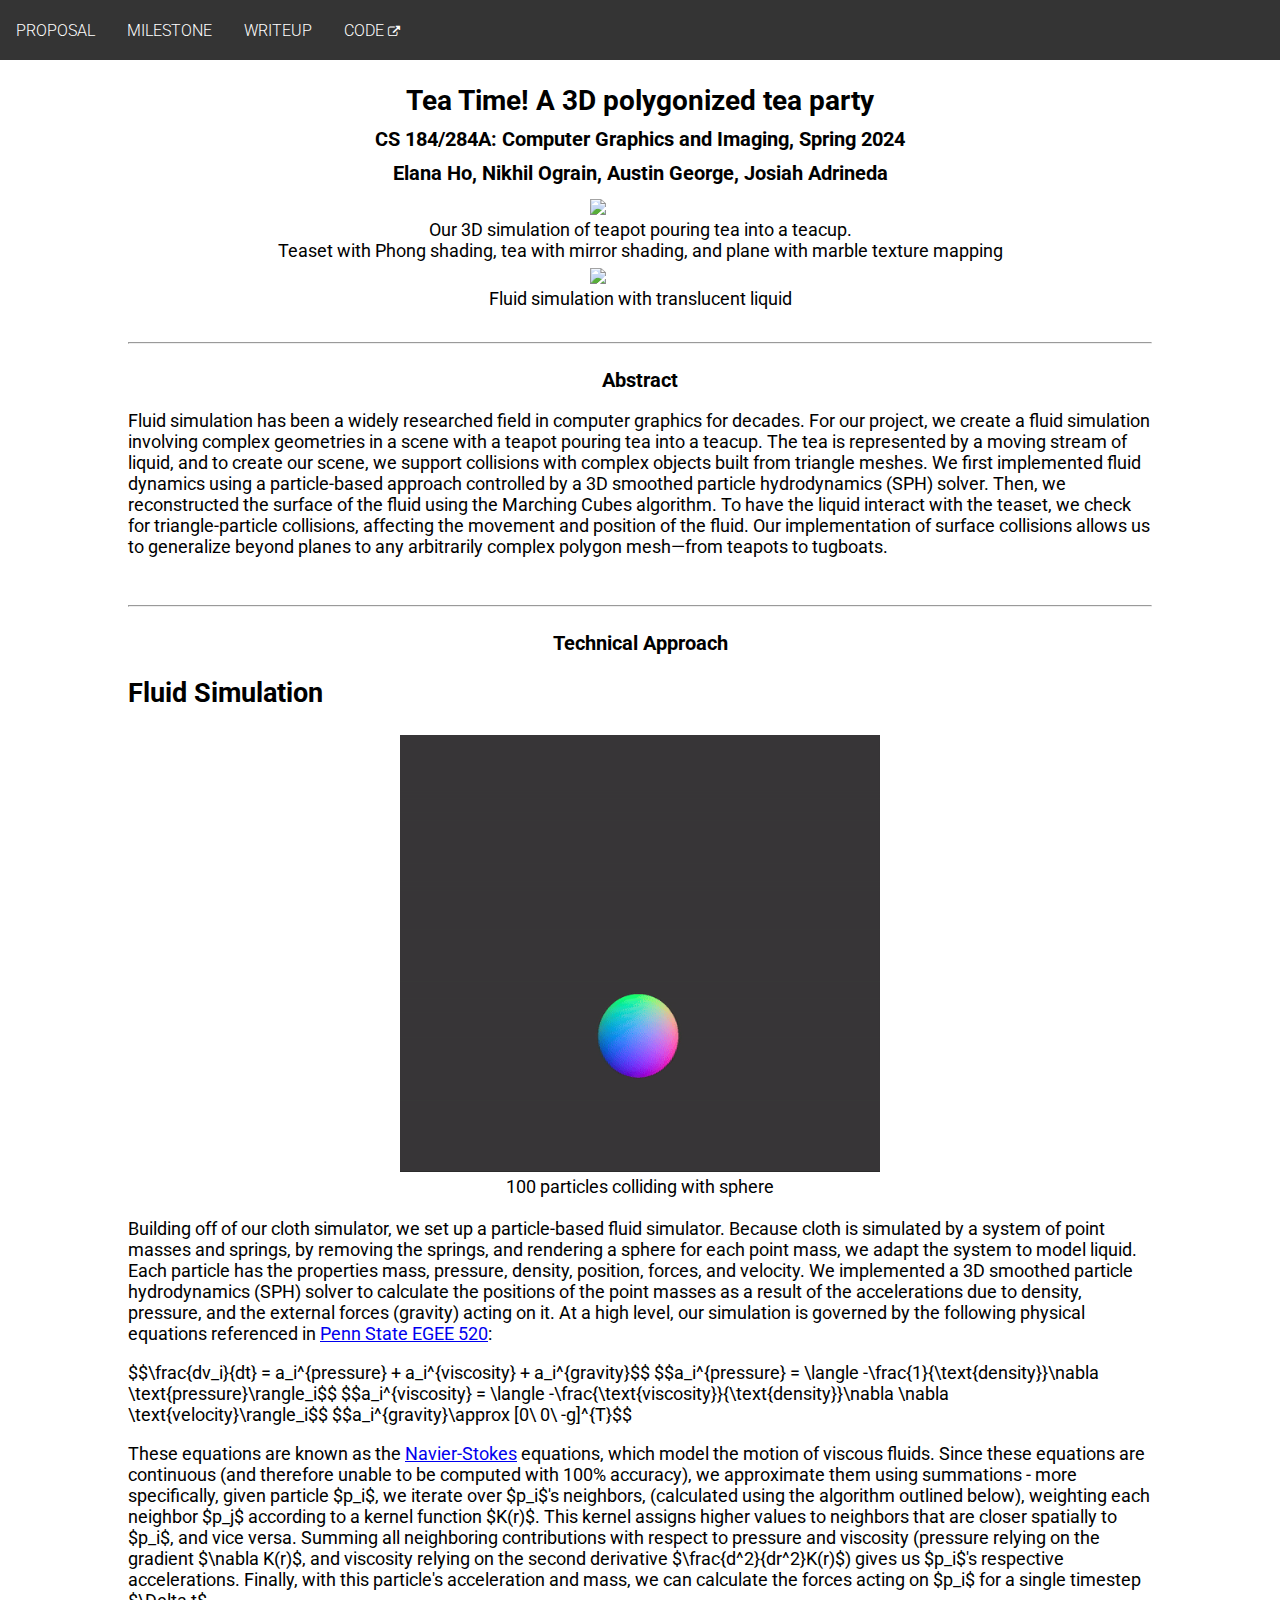
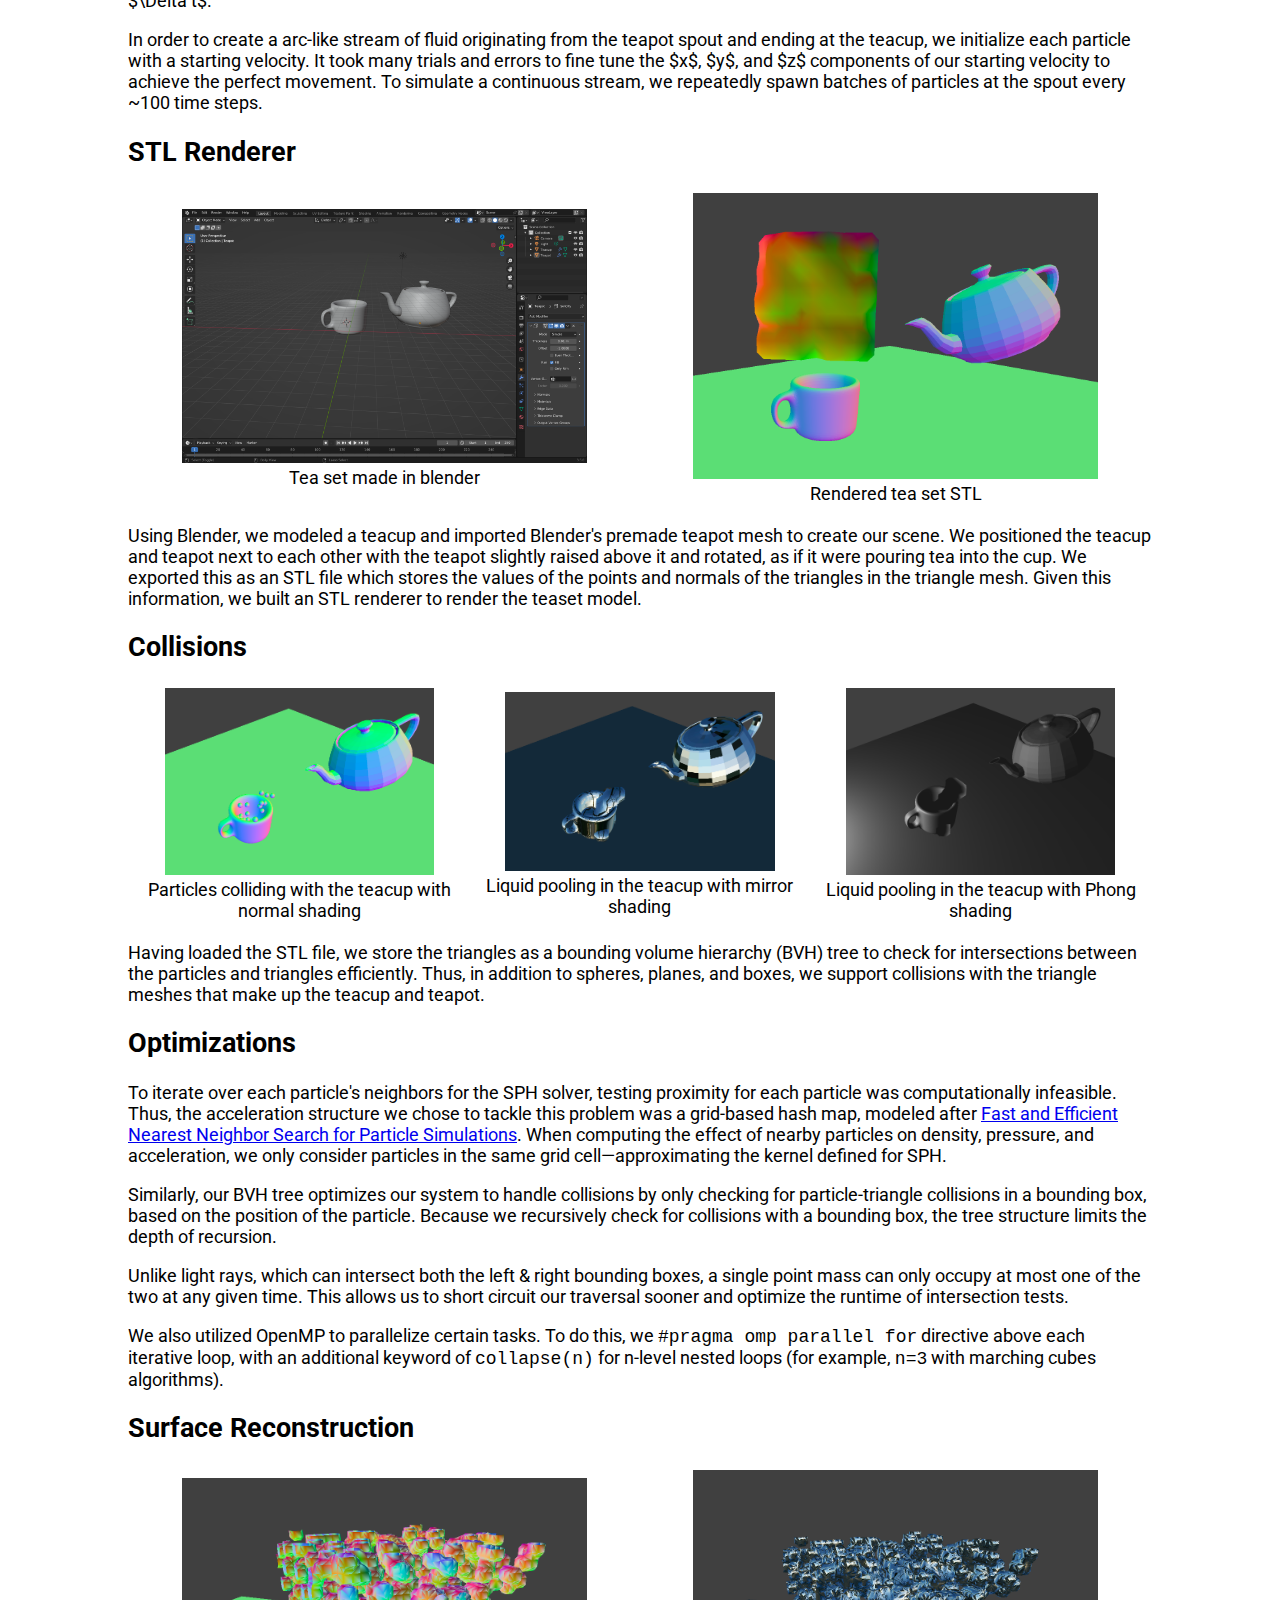
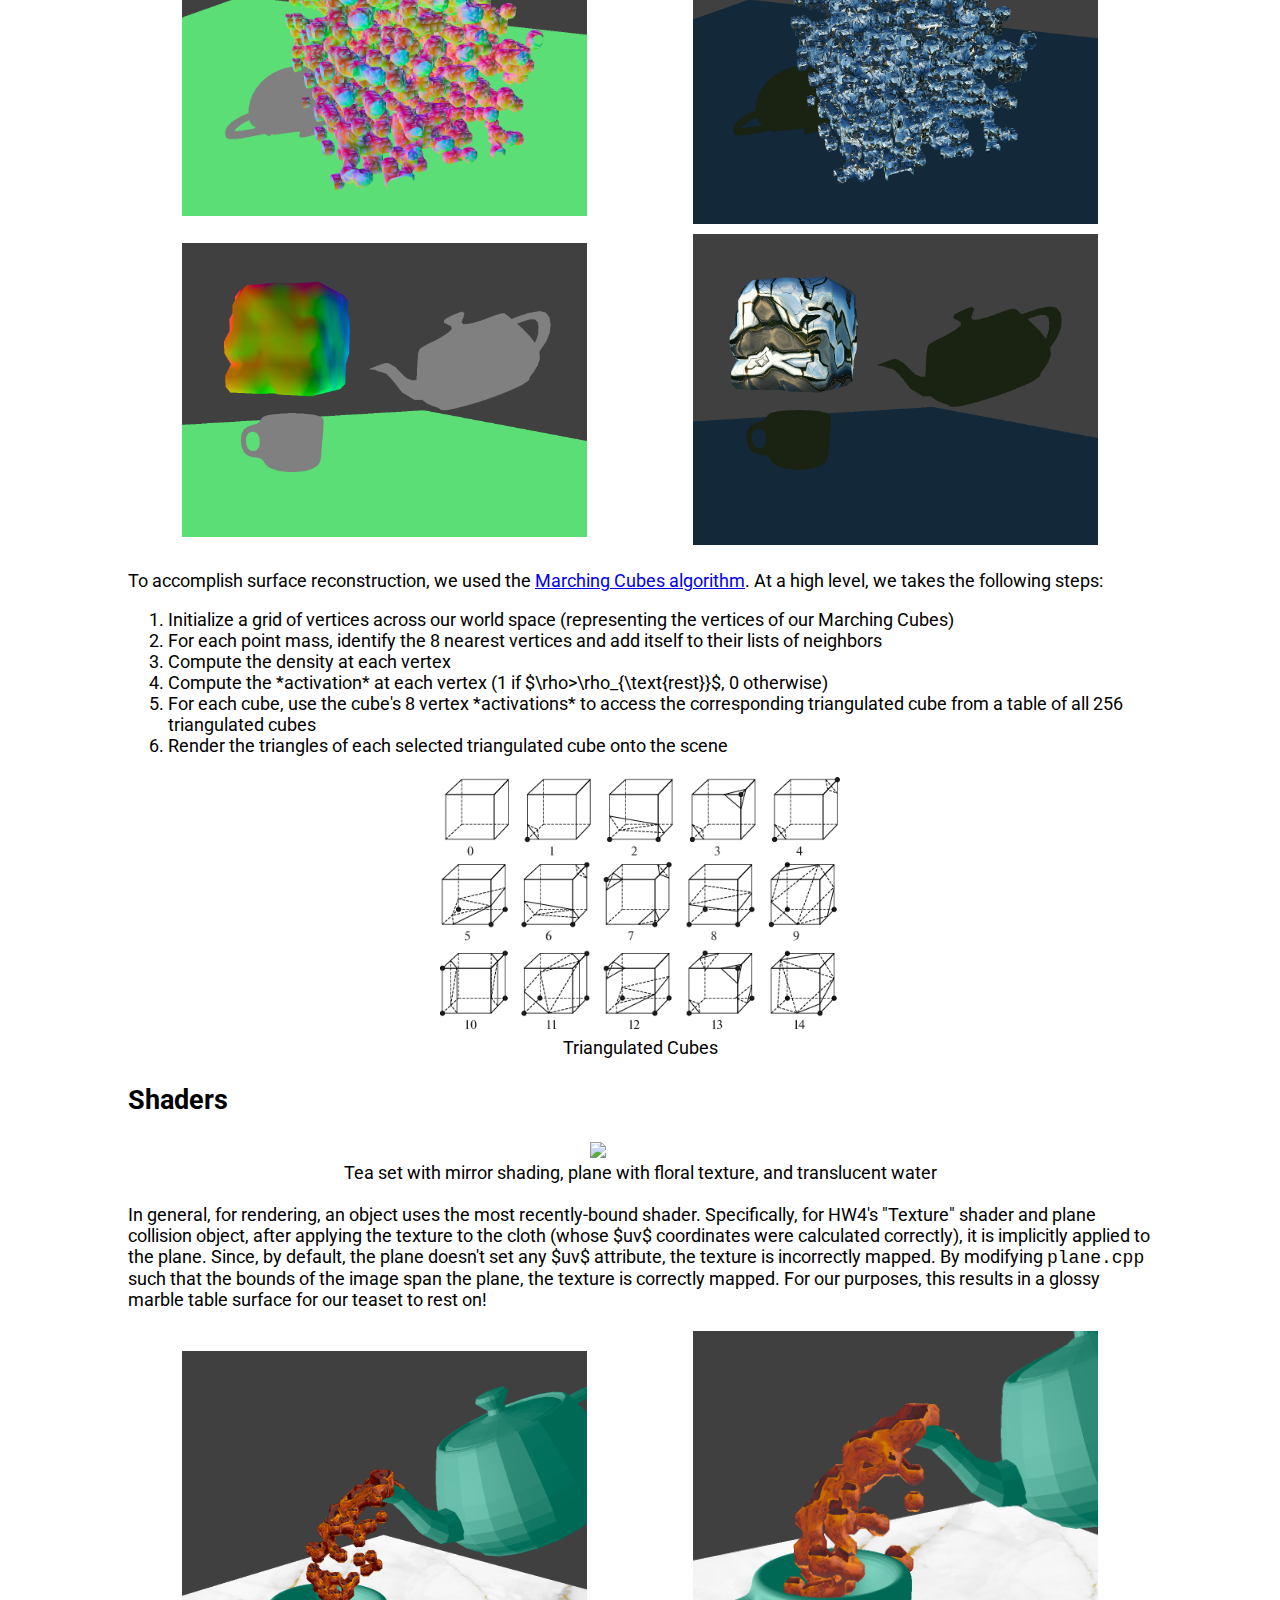
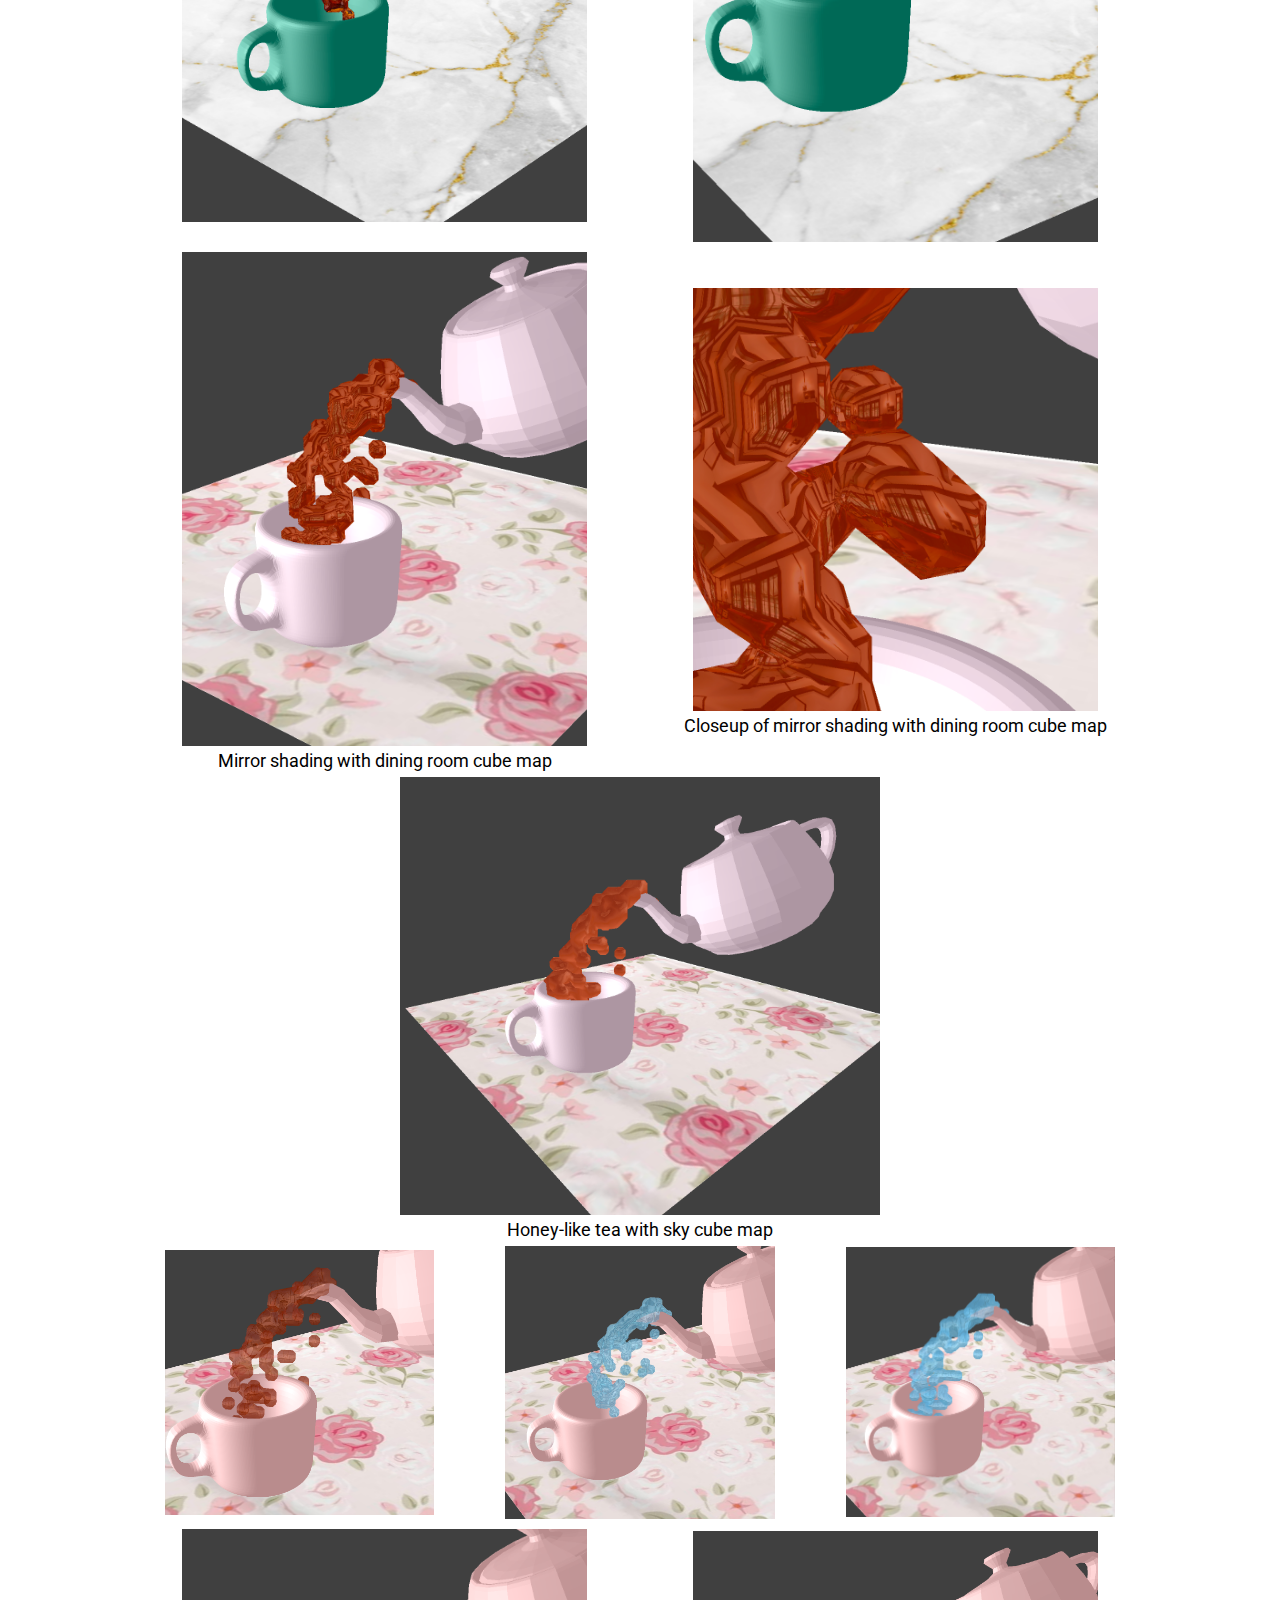
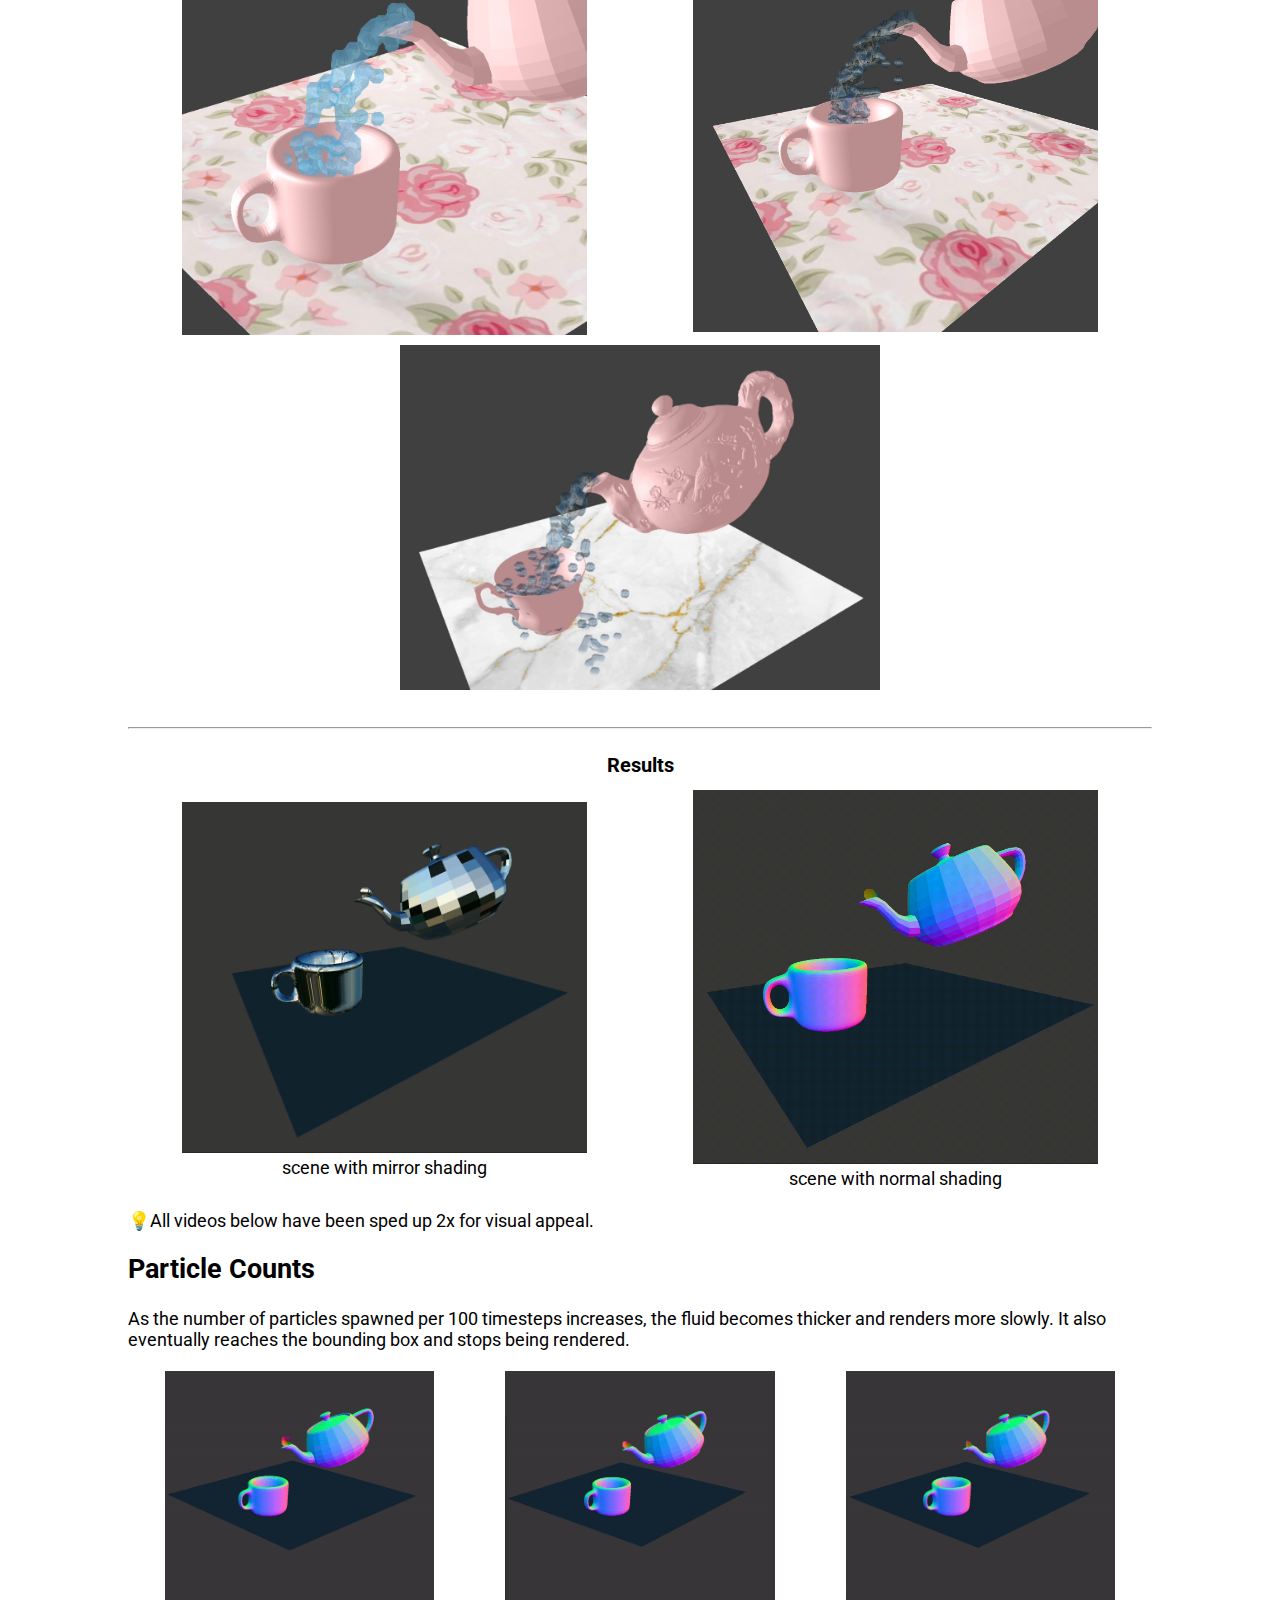
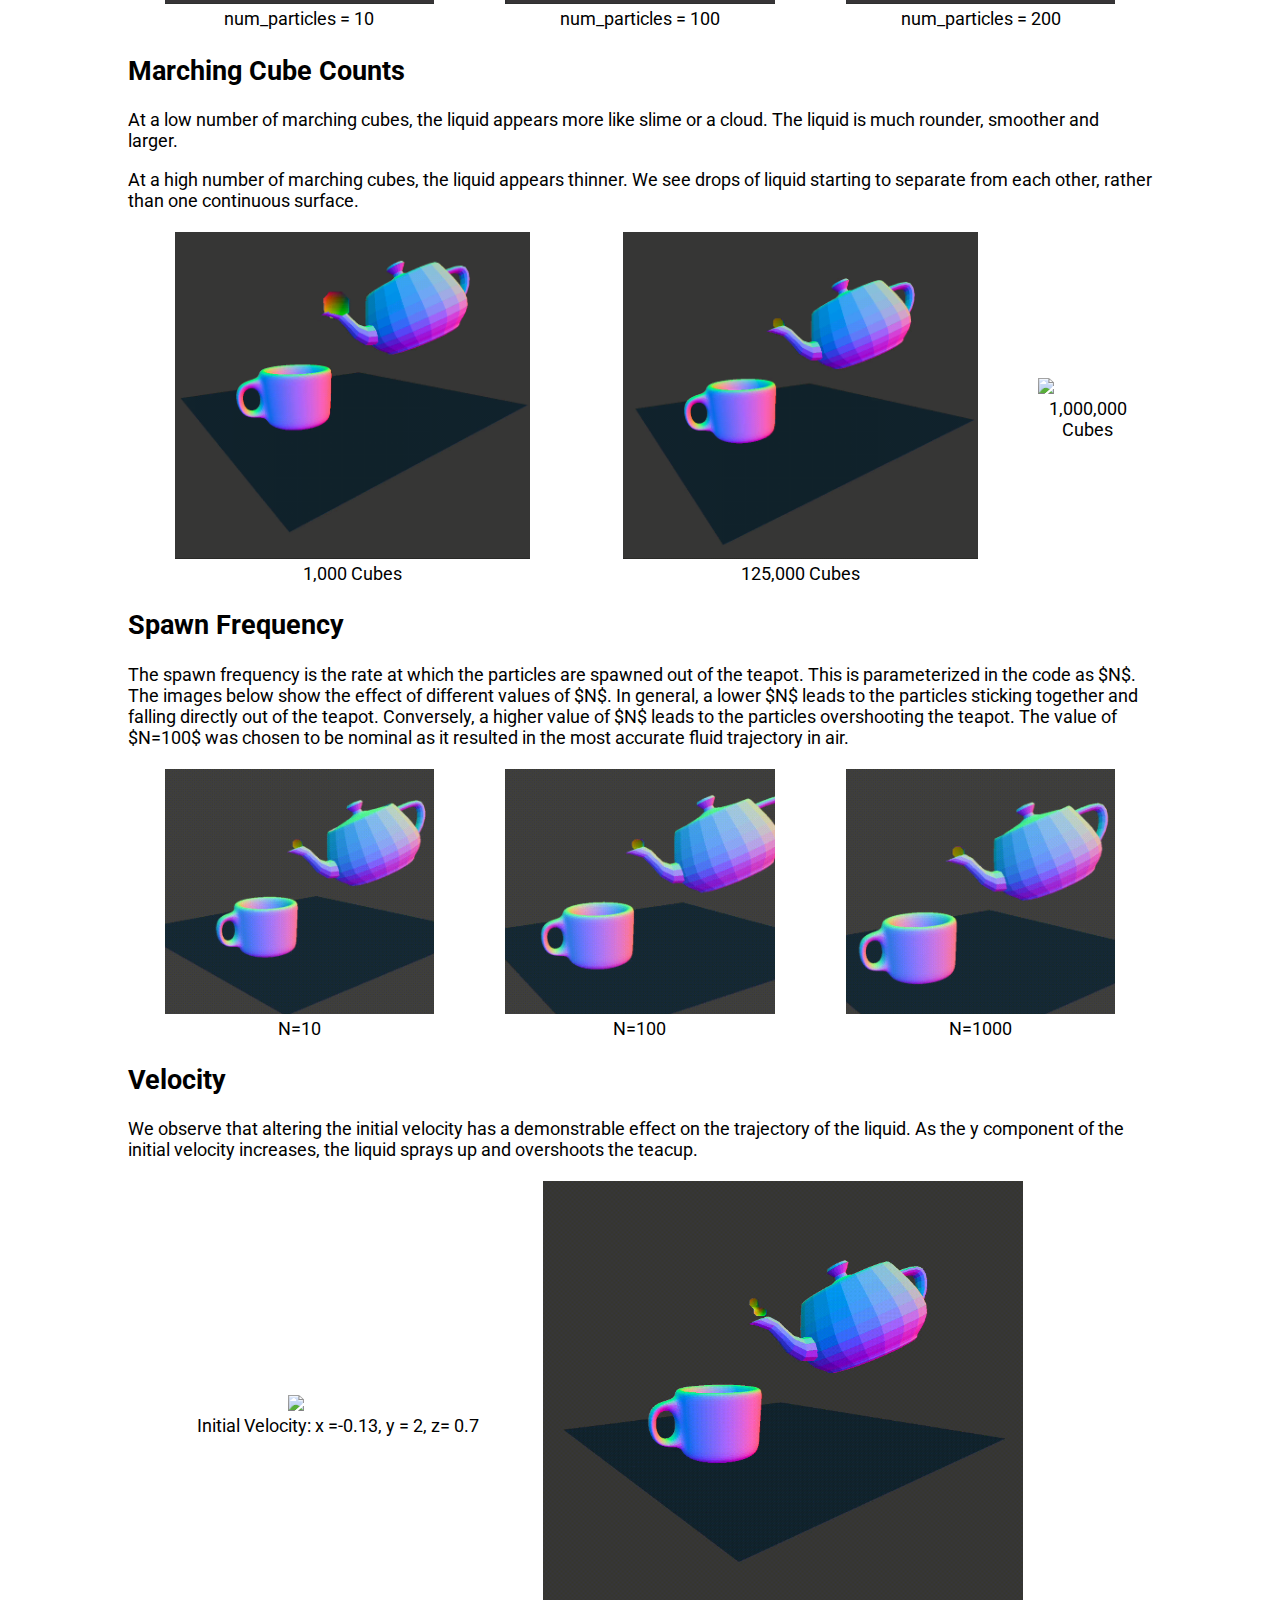
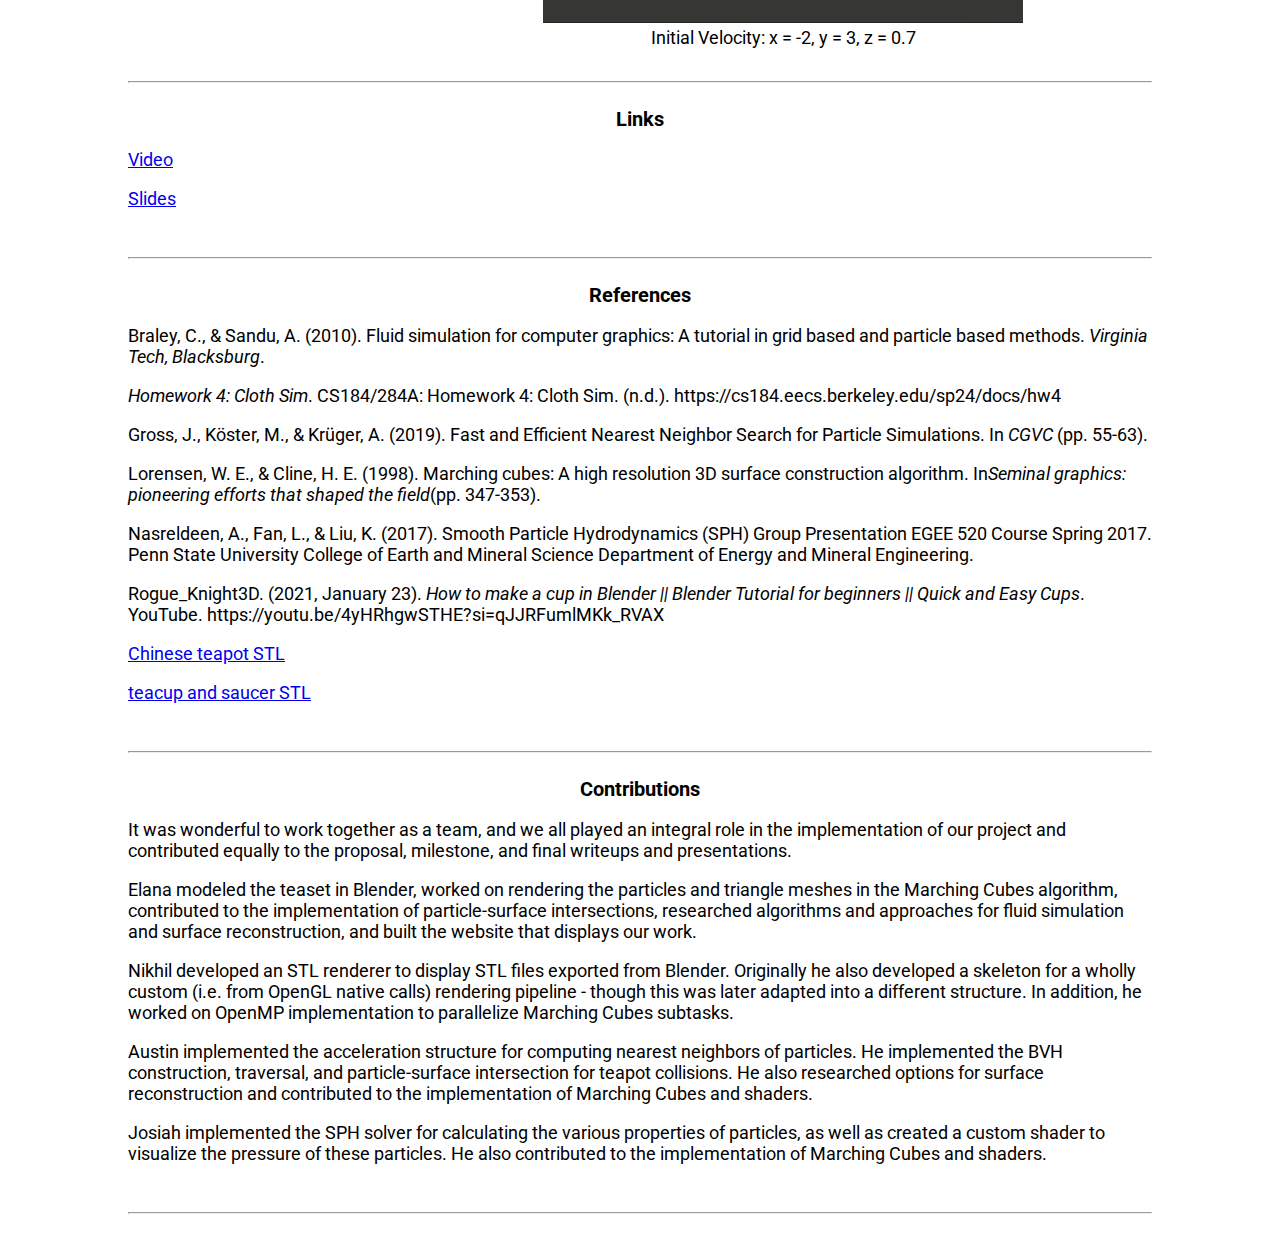
==== commit 13e23db9: "changed title" ====
--- a/docs/index.html
+++ b/docs/index.html
@@ -32,7 +32,7 @@
 </div>
 
 <div class="submenu">
-  <div class="header">Tea Time! A Realistic Teapot Simulation</div>
+  <div class="header">Tea Time! A 3D polygonized tea party</div>
   <div class="subheader center">CS 184/284A: Computer Graphics and Imaging, Spring 2024</div>
   <div class="subheader center">Elana Ho, Nikhil Ograin, Austin George, Josiah Adrineda</div>
 
